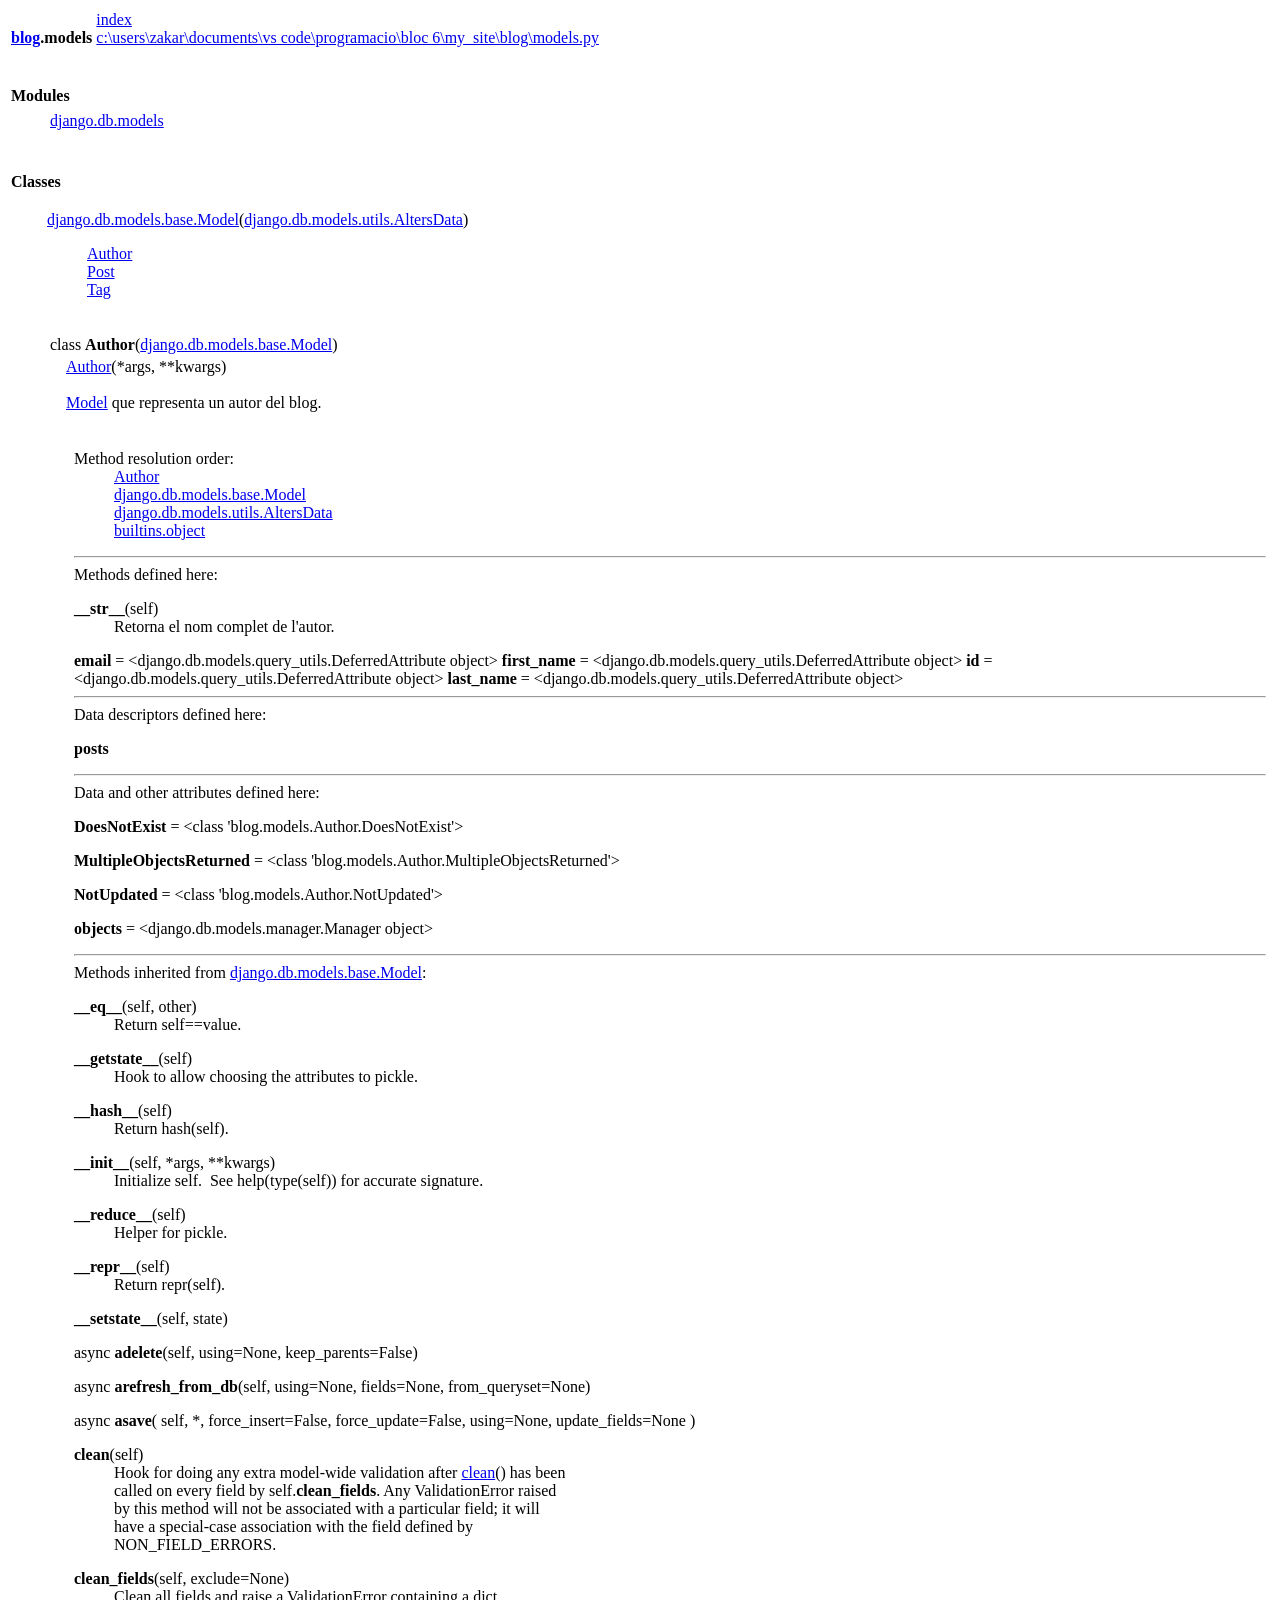
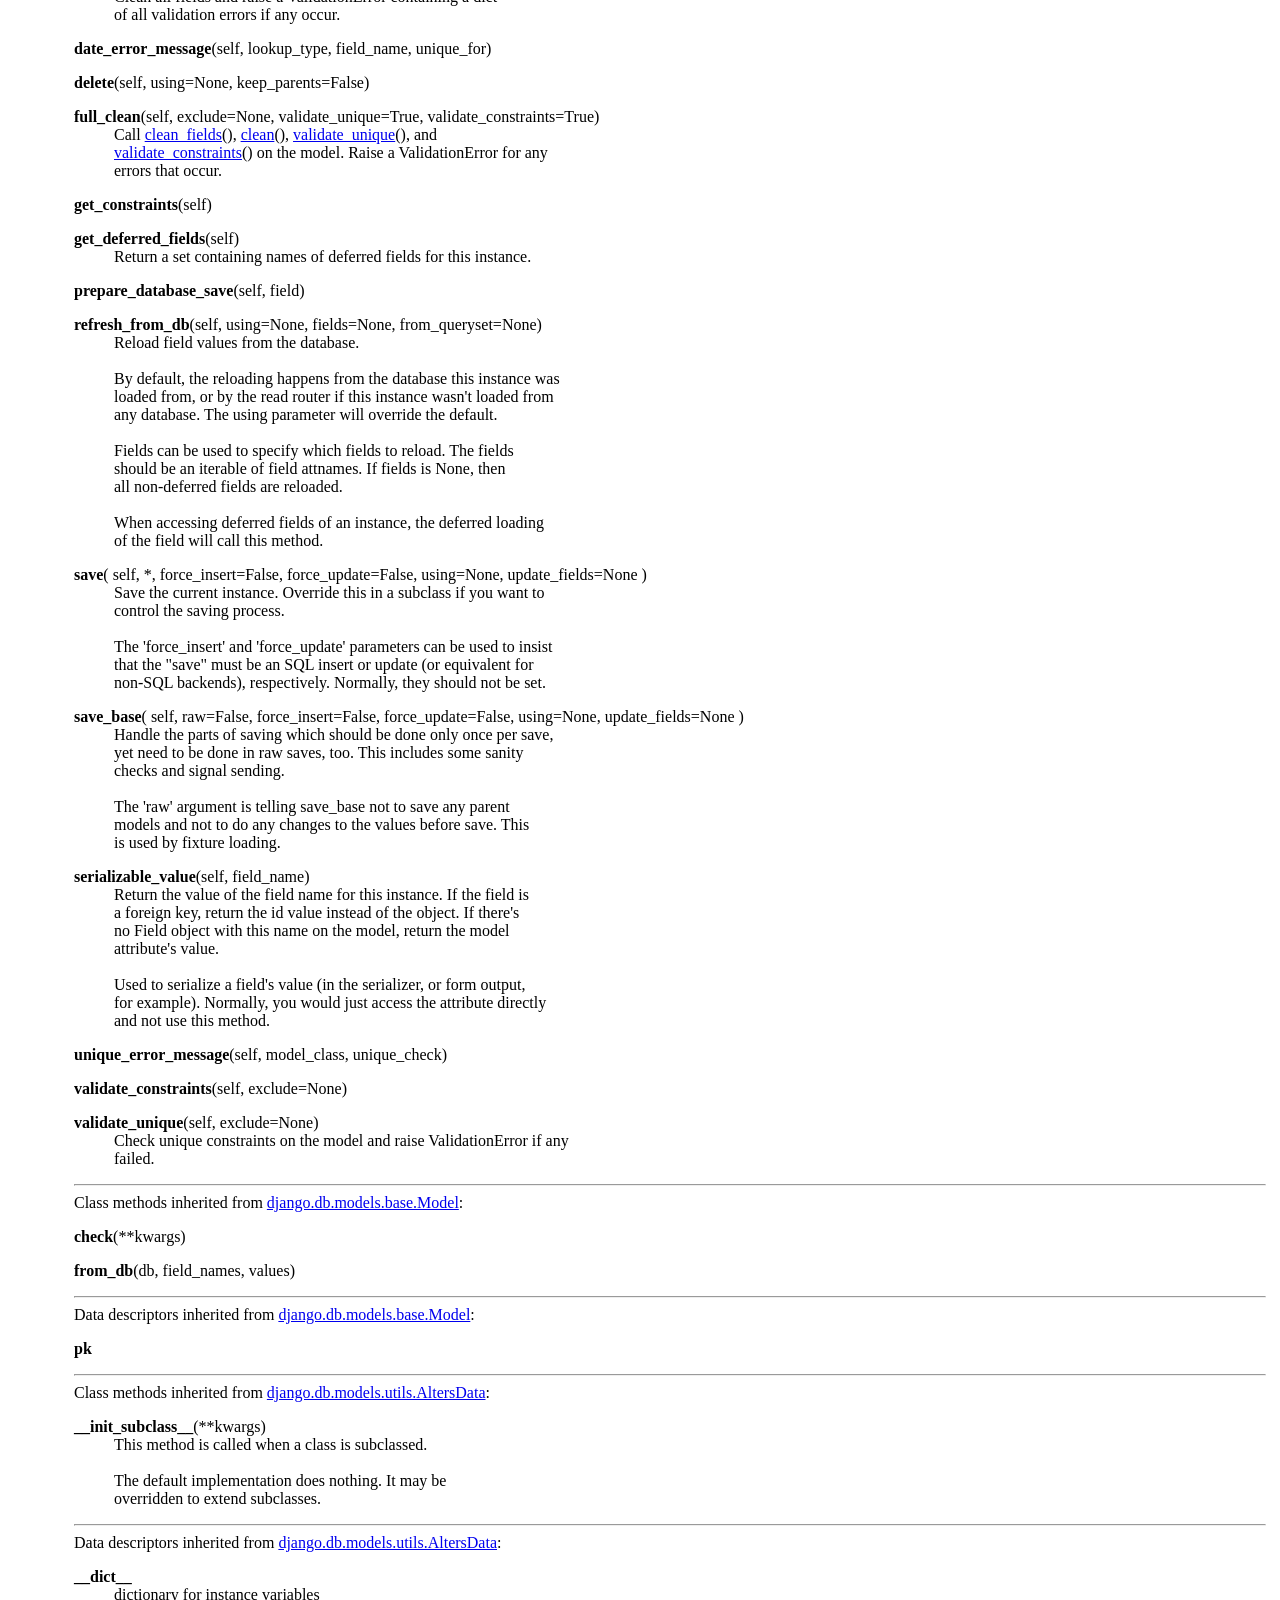
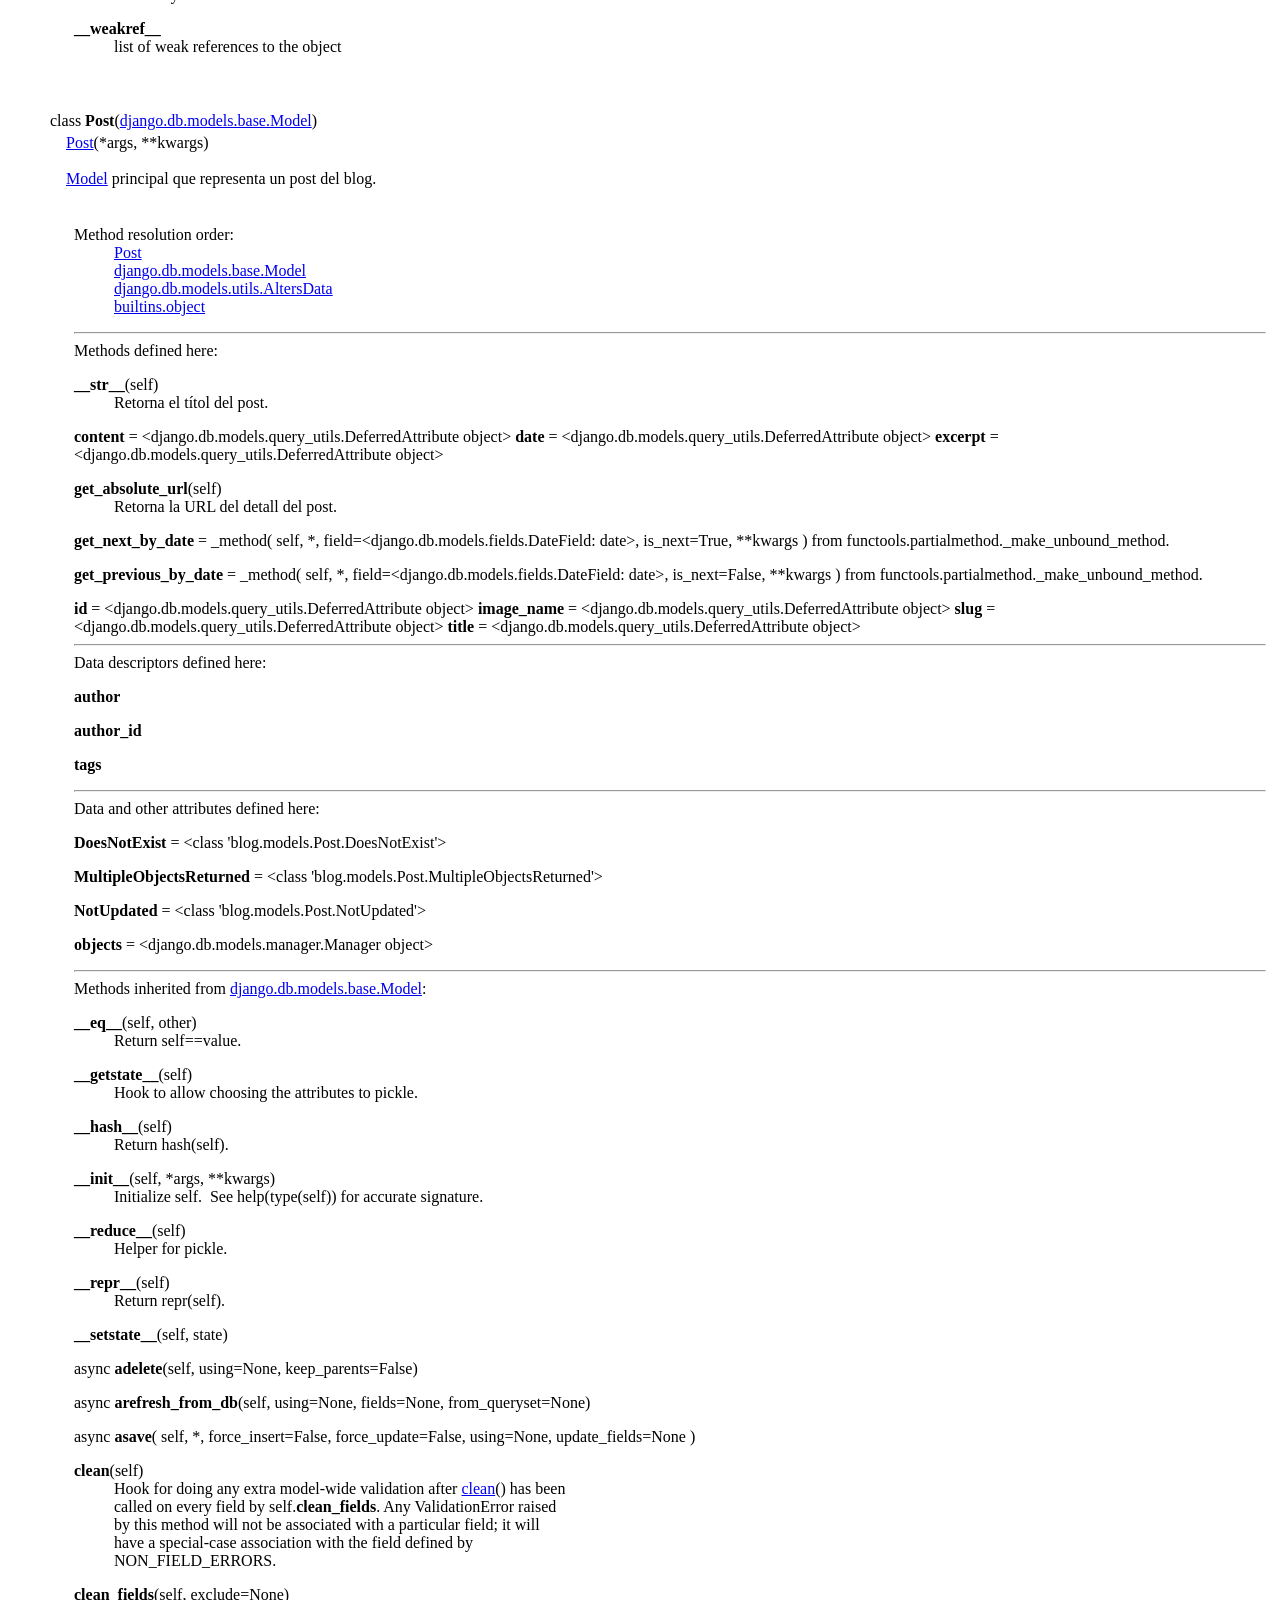
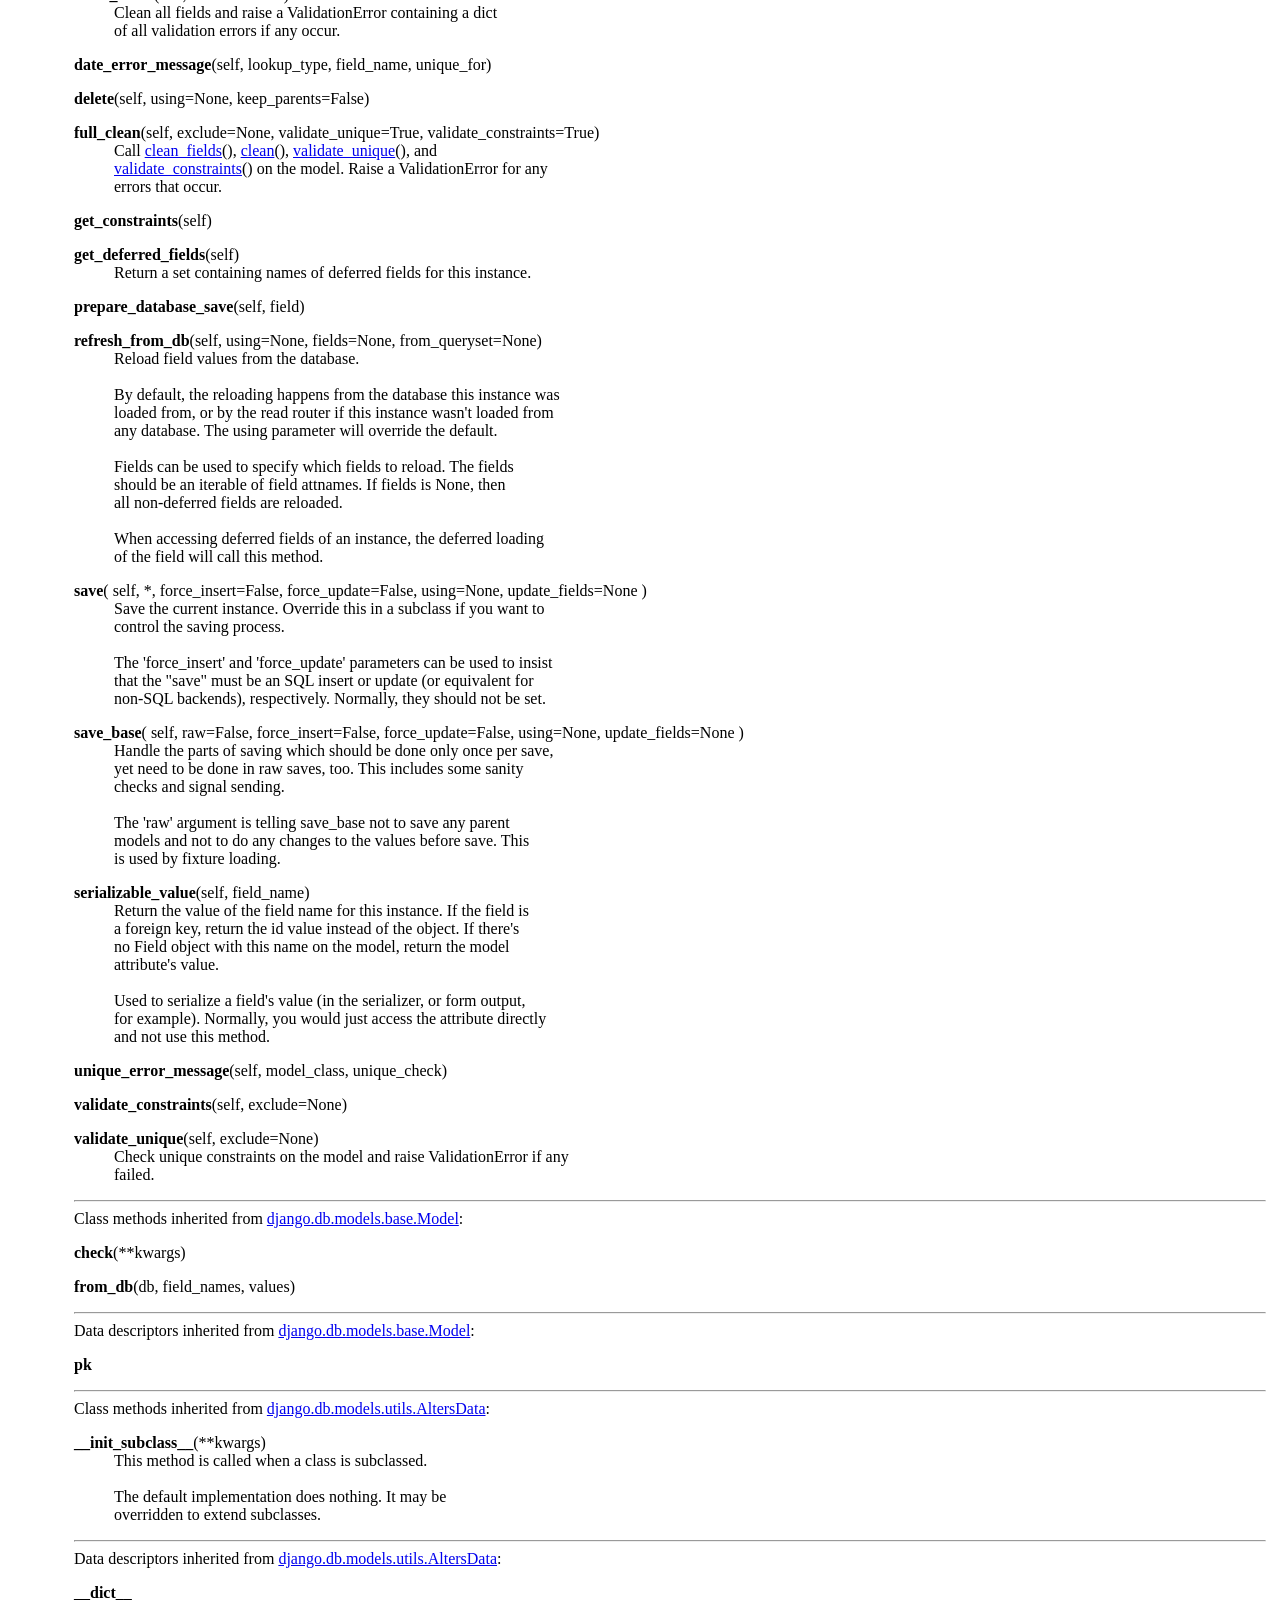
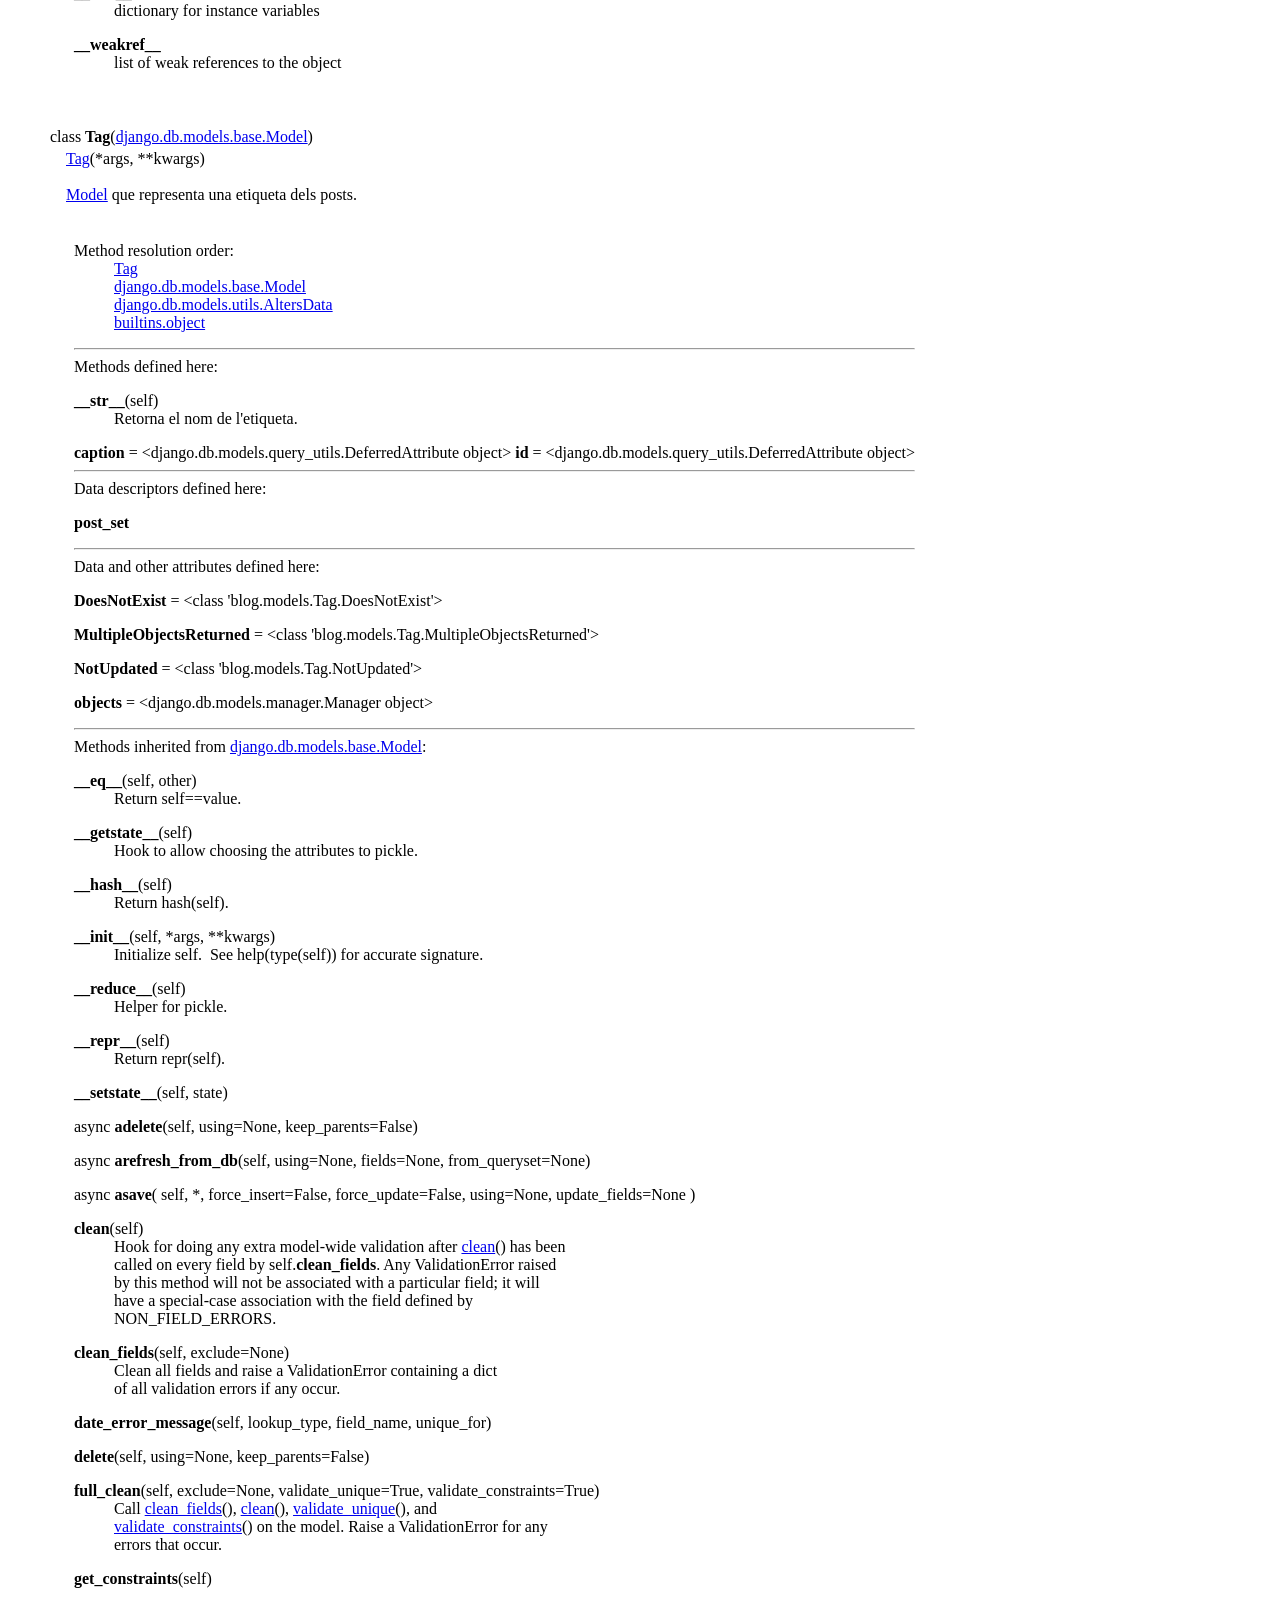
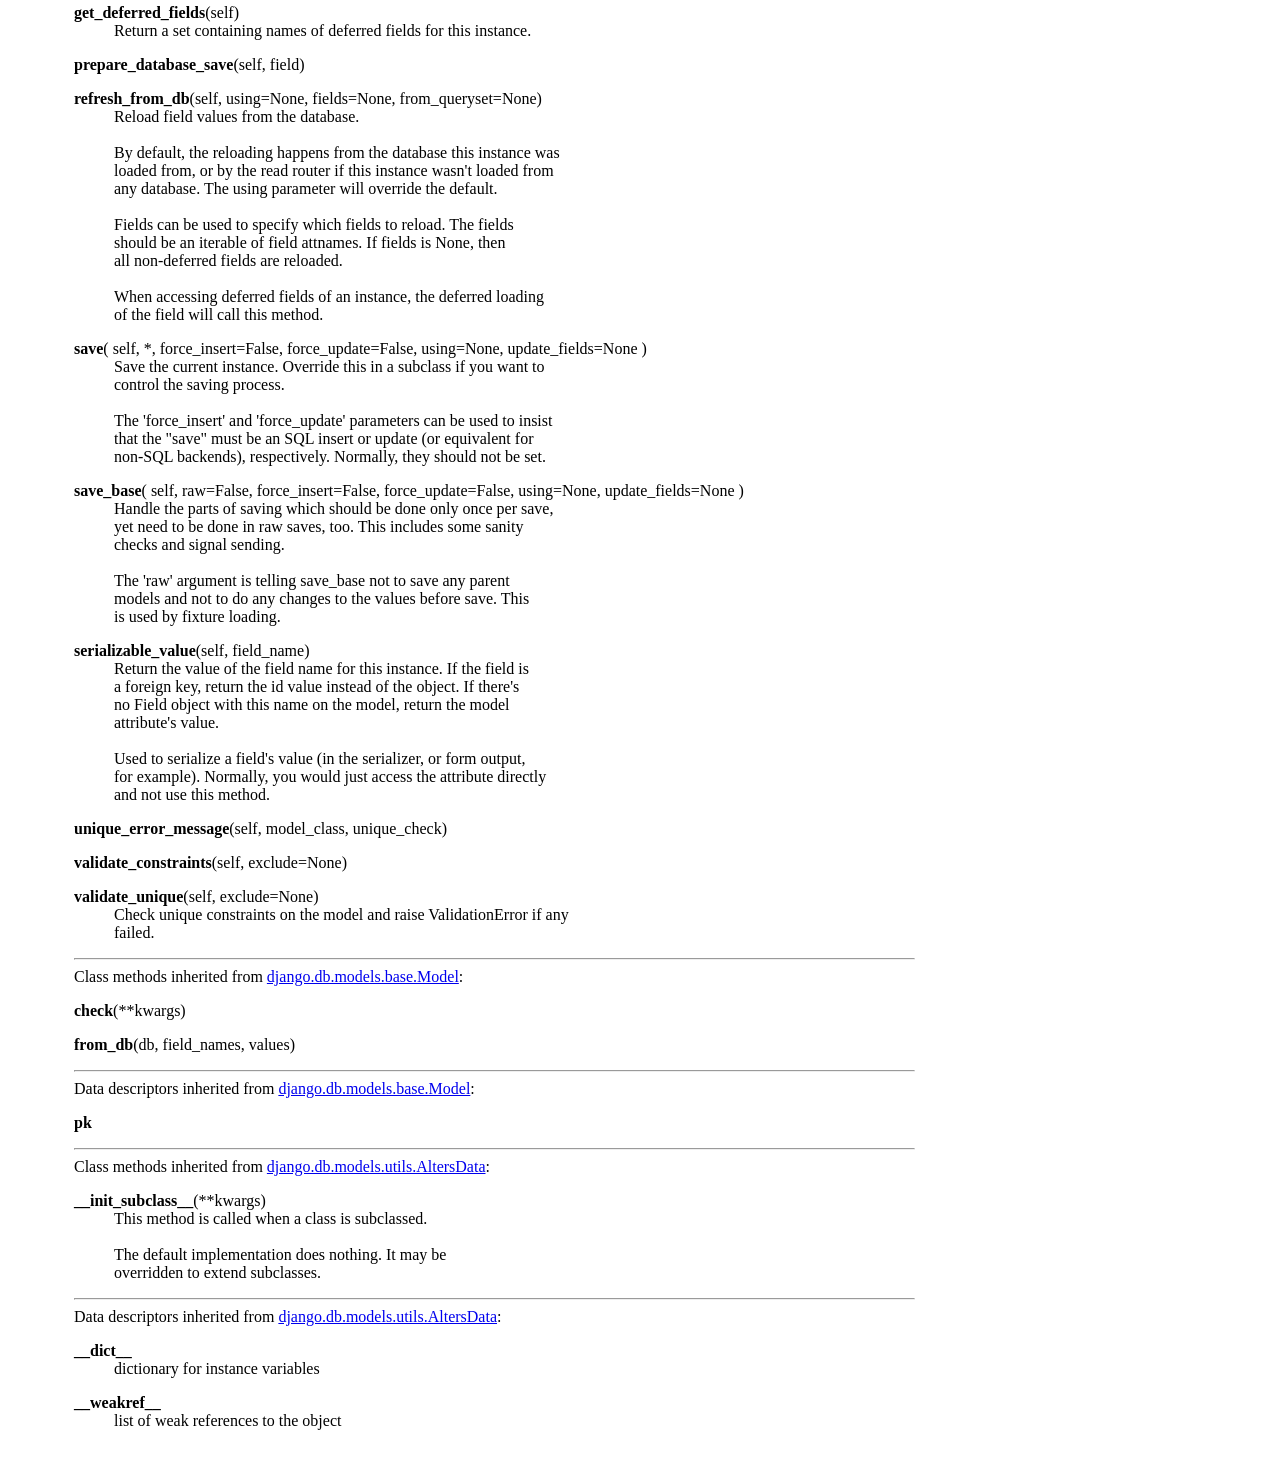
==== blog.models.html @ 61008045 "estoy rayao" ====
<!DOCTYPE html>
<html lang="en">
<head>
<meta charset="utf-8">
<title>Python: module blog.models</title>
</head><body>

<table class="heading">
<tr class="heading-text decor">
<td class="title">&nbsp;<br><strong class="title"><a href="blog.html" class="white">blog</a>.models</strong></td>
<td class="extra"><a href=".">index</a><br><a href="file:c%3A%5Cusers%5Czakar%5Cdocuments%5Cvs%20code%5Cprogramacio%5Cbloc%206%5Cmy_site%5Cblog%5Cmodels.py">c:\users\zakar\documents\vs code\programacio\bloc 6\my_site\blog\models.py</a></td></tr></table>
    <p></p>
<p>
<table class="section">
<tr class="decor pkg-content-decor heading-text">
<td class="section-title" colspan=3>&nbsp;<br><strong class="bigsection">Modules</strong></td></tr>
    
<tr><td class="decor pkg-content-decor"><span class="code">&nbsp;&nbsp;&nbsp;&nbsp;&nbsp;&nbsp;</span></td><td>&nbsp;</td>
<td class="singlecolumn"><table><tr><td class="multicolumn"><a href="django.db.models.html">django.db.models</a><br>
</td><td class="multicolumn"></td><td class="multicolumn"></td><td class="multicolumn"></td></tr></table></td></tr></table><p>
<table class="section">
<tr class="decor index-decor heading-text">
<td class="section-title" colspan=3>&nbsp;<br><strong class="bigsection">Classes</strong></td></tr>
    
<tr><td class="decor index-decor"><span class="code">&nbsp;&nbsp;&nbsp;&nbsp;&nbsp;&nbsp;</span></td><td>&nbsp;</td>
<td class="singlecolumn"><dl>
<dt class="heading-text"><a href="django.db.models.base.html#Model">django.db.models.base.Model</a>(<a href="django.db.models.utils.html#AltersData">django.db.models.utils.AltersData</a>)
</dt><dd>
<dl>
<dt class="heading-text"><a href="blog.models.html#Author">Author</a>
</dt><dt class="heading-text"><a href="blog.models.html#Post">Post</a>
</dt><dt class="heading-text"><a href="blog.models.html#Tag">Tag</a>
</dt></dl>
</dd>
</dl>
 <p>
<table class="section">
<tr class="decor title-decor heading-text">
<td class="section-title" colspan=3>&nbsp;<br><a name="Author">class <strong>Author</strong></a>(<a href="django.db.models.base.html#Model">django.db.models.base.Model</a>)</td></tr>
    
<tr><td class="decor title-decor" rowspan=2><span class="code">&nbsp;&nbsp;&nbsp;</span></td>
<td class="decor title-decor" colspan=2><span class="code"><a href="#Author">Author</a>(*args,&nbsp;**kwargs)<br>
&nbsp;<br>
<a href="django.db.models.base.html#Model">Model</a>&nbsp;que&nbsp;representa&nbsp;un&nbsp;autor&nbsp;del&nbsp;blog.<br>&nbsp;</span></td></tr>
<tr><td>&nbsp;</td>
<td class="singlecolumn"><dl><dt>Method resolution order:</dt>
<dd><a href="blog.models.html#Author">Author</a></dd>
<dd><a href="django.db.models.base.html#Model">django.db.models.base.Model</a></dd>
<dd><a href="django.db.models.utils.html#AltersData">django.db.models.utils.AltersData</a></dd>
<dd><a href="builtins.html#object">builtins.object</a></dd>
</dl>
<hr>
Methods defined here:<br>
<dl><dt><a name="Author-__str__"><strong>__str__</strong></a>(self)</dt><dd><span class="code">Retorna&nbsp;el&nbsp;nom&nbsp;complet&nbsp;de&nbsp;l'autor.</span></dd></dl>

<strong>email</strong> = &lt;django.db.models.query_utils.DeferredAttribute object&gt;
<strong>first_name</strong> = &lt;django.db.models.query_utils.DeferredAttribute object&gt;
<strong>id</strong> = &lt;django.db.models.query_utils.DeferredAttribute object&gt;
<strong>last_name</strong> = &lt;django.db.models.query_utils.DeferredAttribute object&gt;
<hr>
Data descriptors defined here:<br>
<dl><dt><strong>posts</strong></dt>
</dl>
<hr>
Data and other attributes defined here:<br>
<dl><dt><strong>DoesNotExist</strong> = &lt;class 'blog.models.Author.DoesNotExist'&gt;</dl>

<dl><dt><strong>MultipleObjectsReturned</strong> = &lt;class 'blog.models.Author.MultipleObjectsReturned'&gt;</dl>

<dl><dt><strong>NotUpdated</strong> = &lt;class 'blog.models.Author.NotUpdated'&gt;</dl>

<dl><dt><strong>objects</strong> = &lt;django.db.models.manager.Manager object&gt;</dl>

<hr>
Methods inherited from <a href="django.db.models.base.html#Model">django.db.models.base.Model</a>:<br>
<dl><dt><a name="Author-__eq__"><strong>__eq__</strong></a>(self, other)</dt><dd><span class="code">Return&nbsp;self==value.</span></dd></dl>

<dl><dt><a name="Author-__getstate__"><strong>__getstate__</strong></a>(self)</dt><dd><span class="code">Hook&nbsp;to&nbsp;allow&nbsp;choosing&nbsp;the&nbsp;attributes&nbsp;to&nbsp;pickle.</span></dd></dl>

<dl><dt><a name="Author-__hash__"><strong>__hash__</strong></a>(self)</dt><dd><span class="code">Return&nbsp;hash(self).</span></dd></dl>

<dl><dt><a name="Author-__init__"><strong>__init__</strong></a>(self, *args, **kwargs)</dt><dd><span class="code">Initialize&nbsp;self.&nbsp;&nbsp;See&nbsp;help(type(self))&nbsp;for&nbsp;accurate&nbsp;signature.</span></dd></dl>

<dl><dt><a name="Author-__reduce__"><strong>__reduce__</strong></a>(self)</dt><dd><span class="code">Helper&nbsp;for&nbsp;pickle.</span></dd></dl>

<dl><dt><a name="Author-__repr__"><strong>__repr__</strong></a>(self)</dt><dd><span class="code">Return&nbsp;repr(self).</span></dd></dl>

<dl><dt><a name="Author-__setstate__"><strong>__setstate__</strong></a>(self, state)</dt></dl>

<dl><dt>async <a name="Author-adelete"><strong>adelete</strong></a>(self, using=None, keep_parents=False)</dt></dl>

<dl><dt>async <a name="Author-arefresh_from_db"><strong>arefresh_from_db</strong></a>(self, using=None, fields=None, from_queryset=None)</dt></dl>

<dl><dt>async <a name="Author-asave"><strong>asave</strong></a>(
    self,
    *,
    force_insert=False,
    force_update=False,
    using=None,
    update_fields=None
)</dt></dl>

<dl><dt><a name="Author-clean"><strong>clean</strong></a>(self)</dt><dd><span class="code">Hook&nbsp;for&nbsp;doing&nbsp;any&nbsp;extra&nbsp;model-wide&nbsp;validation&nbsp;after&nbsp;<a href="#Author-clean">clean</a>()&nbsp;has&nbsp;been<br>
called&nbsp;on&nbsp;every&nbsp;field&nbsp;by&nbsp;self.<strong>clean_fields</strong>.&nbsp;Any&nbsp;ValidationError&nbsp;raised<br>
by&nbsp;this&nbsp;method&nbsp;will&nbsp;not&nbsp;be&nbsp;associated&nbsp;with&nbsp;a&nbsp;particular&nbsp;field;&nbsp;it&nbsp;will<br>
have&nbsp;a&nbsp;special-case&nbsp;association&nbsp;with&nbsp;the&nbsp;field&nbsp;defined&nbsp;by<br>
NON_FIELD_ERRORS.</span></dd></dl>

<dl><dt><a name="Author-clean_fields"><strong>clean_fields</strong></a>(self, exclude=None)</dt><dd><span class="code">Clean&nbsp;all&nbsp;fields&nbsp;and&nbsp;raise&nbsp;a&nbsp;ValidationError&nbsp;containing&nbsp;a&nbsp;dict<br>
of&nbsp;all&nbsp;validation&nbsp;errors&nbsp;if&nbsp;any&nbsp;occur.</span></dd></dl>

<dl><dt><a name="Author-date_error_message"><strong>date_error_message</strong></a>(self, lookup_type, field_name, unique_for)</dt></dl>

<dl><dt><a name="Author-delete"><strong>delete</strong></a>(self, using=None, keep_parents=False)</dt></dl>

<dl><dt><a name="Author-full_clean"><strong>full_clean</strong></a>(self, exclude=None, validate_unique=True, validate_constraints=True)</dt><dd><span class="code">Call&nbsp;<a href="#Author-clean_fields">clean_fields</a>(),&nbsp;<a href="#Author-clean">clean</a>(),&nbsp;<a href="#Author-validate_unique">validate_unique</a>(),&nbsp;and<br>
<a href="#Author-validate_constraints">validate_constraints</a>()&nbsp;on&nbsp;the&nbsp;model.&nbsp;Raise&nbsp;a&nbsp;ValidationError&nbsp;for&nbsp;any<br>
errors&nbsp;that&nbsp;occur.</span></dd></dl>

<dl><dt><a name="Author-get_constraints"><strong>get_constraints</strong></a>(self)</dt></dl>

<dl><dt><a name="Author-get_deferred_fields"><strong>get_deferred_fields</strong></a>(self)</dt><dd><span class="code">Return&nbsp;a&nbsp;set&nbsp;containing&nbsp;names&nbsp;of&nbsp;deferred&nbsp;fields&nbsp;for&nbsp;this&nbsp;instance.</span></dd></dl>

<dl><dt><a name="Author-prepare_database_save"><strong>prepare_database_save</strong></a>(self, field)</dt></dl>

<dl><dt><a name="Author-refresh_from_db"><strong>refresh_from_db</strong></a>(self, using=None, fields=None, from_queryset=None)</dt><dd><span class="code">Reload&nbsp;field&nbsp;values&nbsp;from&nbsp;the&nbsp;database.<br>
&nbsp;<br>
By&nbsp;default,&nbsp;the&nbsp;reloading&nbsp;happens&nbsp;from&nbsp;the&nbsp;database&nbsp;this&nbsp;instance&nbsp;was<br>
loaded&nbsp;from,&nbsp;or&nbsp;by&nbsp;the&nbsp;read&nbsp;router&nbsp;if&nbsp;this&nbsp;instance&nbsp;wasn't&nbsp;loaded&nbsp;from<br>
any&nbsp;database.&nbsp;The&nbsp;using&nbsp;parameter&nbsp;will&nbsp;override&nbsp;the&nbsp;default.<br>
&nbsp;<br>
Fields&nbsp;can&nbsp;be&nbsp;used&nbsp;to&nbsp;specify&nbsp;which&nbsp;fields&nbsp;to&nbsp;reload.&nbsp;The&nbsp;fields<br>
should&nbsp;be&nbsp;an&nbsp;iterable&nbsp;of&nbsp;field&nbsp;attnames.&nbsp;If&nbsp;fields&nbsp;is&nbsp;None,&nbsp;then<br>
all&nbsp;non-deferred&nbsp;fields&nbsp;are&nbsp;reloaded.<br>
&nbsp;<br>
When&nbsp;accessing&nbsp;deferred&nbsp;fields&nbsp;of&nbsp;an&nbsp;instance,&nbsp;the&nbsp;deferred&nbsp;loading<br>
of&nbsp;the&nbsp;field&nbsp;will&nbsp;call&nbsp;this&nbsp;method.</span></dd></dl>

<dl><dt><a name="Author-save"><strong>save</strong></a>(
    self,
    *,
    force_insert=False,
    force_update=False,
    using=None,
    update_fields=None
)</dt><dd><span class="code">Save&nbsp;the&nbsp;current&nbsp;instance.&nbsp;Override&nbsp;this&nbsp;in&nbsp;a&nbsp;subclass&nbsp;if&nbsp;you&nbsp;want&nbsp;to<br>
control&nbsp;the&nbsp;saving&nbsp;process.<br>
&nbsp;<br>
The&nbsp;'force_insert'&nbsp;and&nbsp;'force_update'&nbsp;parameters&nbsp;can&nbsp;be&nbsp;used&nbsp;to&nbsp;insist<br>
that&nbsp;the&nbsp;"save"&nbsp;must&nbsp;be&nbsp;an&nbsp;SQL&nbsp;insert&nbsp;or&nbsp;update&nbsp;(or&nbsp;equivalent&nbsp;for<br>
non-SQL&nbsp;backends),&nbsp;respectively.&nbsp;Normally,&nbsp;they&nbsp;should&nbsp;not&nbsp;be&nbsp;set.</span></dd></dl>

<dl><dt><a name="Author-save_base"><strong>save_base</strong></a>(
    self,
    raw=False,
    force_insert=False,
    force_update=False,
    using=None,
    update_fields=None
)</dt><dd><span class="code">Handle&nbsp;the&nbsp;parts&nbsp;of&nbsp;saving&nbsp;which&nbsp;should&nbsp;be&nbsp;done&nbsp;only&nbsp;once&nbsp;per&nbsp;save,<br>
yet&nbsp;need&nbsp;to&nbsp;be&nbsp;done&nbsp;in&nbsp;raw&nbsp;saves,&nbsp;too.&nbsp;This&nbsp;includes&nbsp;some&nbsp;sanity<br>
checks&nbsp;and&nbsp;signal&nbsp;sending.<br>
&nbsp;<br>
The&nbsp;'raw'&nbsp;argument&nbsp;is&nbsp;telling&nbsp;save_base&nbsp;not&nbsp;to&nbsp;save&nbsp;any&nbsp;parent<br>
models&nbsp;and&nbsp;not&nbsp;to&nbsp;do&nbsp;any&nbsp;changes&nbsp;to&nbsp;the&nbsp;values&nbsp;before&nbsp;save.&nbsp;This<br>
is&nbsp;used&nbsp;by&nbsp;fixture&nbsp;loading.</span></dd></dl>

<dl><dt><a name="Author-serializable_value"><strong>serializable_value</strong></a>(self, field_name)</dt><dd><span class="code">Return&nbsp;the&nbsp;value&nbsp;of&nbsp;the&nbsp;field&nbsp;name&nbsp;for&nbsp;this&nbsp;instance.&nbsp;If&nbsp;the&nbsp;field&nbsp;is<br>
a&nbsp;foreign&nbsp;key,&nbsp;return&nbsp;the&nbsp;id&nbsp;value&nbsp;instead&nbsp;of&nbsp;the&nbsp;object.&nbsp;If&nbsp;there's<br>
no&nbsp;Field&nbsp;object&nbsp;with&nbsp;this&nbsp;name&nbsp;on&nbsp;the&nbsp;model,&nbsp;return&nbsp;the&nbsp;model<br>
attribute's&nbsp;value.<br>
&nbsp;<br>
Used&nbsp;to&nbsp;serialize&nbsp;a&nbsp;field's&nbsp;value&nbsp;(in&nbsp;the&nbsp;serializer,&nbsp;or&nbsp;form&nbsp;output,<br>
for&nbsp;example).&nbsp;Normally,&nbsp;you&nbsp;would&nbsp;just&nbsp;access&nbsp;the&nbsp;attribute&nbsp;directly<br>
and&nbsp;not&nbsp;use&nbsp;this&nbsp;method.</span></dd></dl>

<dl><dt><a name="Author-unique_error_message"><strong>unique_error_message</strong></a>(self, model_class, unique_check)</dt></dl>

<dl><dt><a name="Author-validate_constraints"><strong>validate_constraints</strong></a>(self, exclude=None)</dt></dl>

<dl><dt><a name="Author-validate_unique"><strong>validate_unique</strong></a>(self, exclude=None)</dt><dd><span class="code">Check&nbsp;unique&nbsp;constraints&nbsp;on&nbsp;the&nbsp;model&nbsp;and&nbsp;raise&nbsp;ValidationError&nbsp;if&nbsp;any<br>
failed.</span></dd></dl>

<hr>
Class methods inherited from <a href="django.db.models.base.html#Model">django.db.models.base.Model</a>:<br>
<dl><dt><a name="Author-check"><strong>check</strong></a>(**kwargs)</dt></dl>

<dl><dt><a name="Author-from_db"><strong>from_db</strong></a>(db, field_names, values)</dt></dl>

<hr>
Data descriptors inherited from <a href="django.db.models.base.html#Model">django.db.models.base.Model</a>:<br>
<dl><dt><strong>pk</strong></dt>
</dl>
<hr>
Class methods inherited from <a href="django.db.models.utils.html#AltersData">django.db.models.utils.AltersData</a>:<br>
<dl><dt><a name="Author-__init_subclass__"><strong>__init_subclass__</strong></a>(**kwargs)</dt><dd><span class="code">This&nbsp;method&nbsp;is&nbsp;called&nbsp;when&nbsp;a&nbsp;class&nbsp;is&nbsp;subclassed.<br>
&nbsp;<br>
The&nbsp;default&nbsp;implementation&nbsp;does&nbsp;nothing.&nbsp;It&nbsp;may&nbsp;be<br>
overridden&nbsp;to&nbsp;extend&nbsp;subclasses.</span></dd></dl>

<hr>
Data descriptors inherited from <a href="django.db.models.utils.html#AltersData">django.db.models.utils.AltersData</a>:<br>
<dl><dt><strong>__dict__</strong></dt>
<dd><span class="code">dictionary&nbsp;for&nbsp;instance&nbsp;variables</span></dd>
</dl>
<dl><dt><strong>__weakref__</strong></dt>
<dd><span class="code">list&nbsp;of&nbsp;weak&nbsp;references&nbsp;to&nbsp;the&nbsp;object</span></dd>
</dl>
</td></tr></table> <p>
<table class="section">
<tr class="decor title-decor heading-text">
<td class="section-title" colspan=3>&nbsp;<br><a name="Post">class <strong>Post</strong></a>(<a href="django.db.models.base.html#Model">django.db.models.base.Model</a>)</td></tr>
    
<tr><td class="decor title-decor" rowspan=2><span class="code">&nbsp;&nbsp;&nbsp;</span></td>
<td class="decor title-decor" colspan=2><span class="code"><a href="#Post">Post</a>(*args,&nbsp;**kwargs)<br>
&nbsp;<br>
<a href="django.db.models.base.html#Model">Model</a>&nbsp;principal&nbsp;que&nbsp;representa&nbsp;un&nbsp;post&nbsp;del&nbsp;blog.<br>&nbsp;</span></td></tr>
<tr><td>&nbsp;</td>
<td class="singlecolumn"><dl><dt>Method resolution order:</dt>
<dd><a href="blog.models.html#Post">Post</a></dd>
<dd><a href="django.db.models.base.html#Model">django.db.models.base.Model</a></dd>
<dd><a href="django.db.models.utils.html#AltersData">django.db.models.utils.AltersData</a></dd>
<dd><a href="builtins.html#object">builtins.object</a></dd>
</dl>
<hr>
Methods defined here:<br>
<dl><dt><a name="Post-__str__"><strong>__str__</strong></a>(self)</dt><dd><span class="code">Retorna&nbsp;el&nbsp;títol&nbsp;del&nbsp;post.</span></dd></dl>

<strong>content</strong> = &lt;django.db.models.query_utils.DeferredAttribute object&gt;
<strong>date</strong> = &lt;django.db.models.query_utils.DeferredAttribute object&gt;
<strong>excerpt</strong> = &lt;django.db.models.query_utils.DeferredAttribute object&gt;
<dl><dt><a name="Post-get_absolute_url"><strong>get_absolute_url</strong></a>(self)</dt><dd><span class="code">Retorna&nbsp;la&nbsp;URL&nbsp;del&nbsp;detall&nbsp;del&nbsp;post.</span></dd></dl>

<dl><dt><a name="Post-get_next_by_date"><strong>get_next_by_date</strong></a> = _method(
    self,
    *,
    field=&lt;django.db.models.fields.DateField: date&gt;,
    is_next=True,
    **kwargs
)<span class="grey"><span class="heading-text"> from functools.partialmethod._make_unbound_method.<locals></span></span></dt></dl>

<dl><dt><a name="Post-get_previous_by_date"><strong>get_previous_by_date</strong></a> = _method(
    self,
    *,
    field=&lt;django.db.models.fields.DateField: date&gt;,
    is_next=False,
    **kwargs
)<span class="grey"><span class="heading-text"> from functools.partialmethod._make_unbound_method.<locals></span></span></dt></dl>

<strong>id</strong> = &lt;django.db.models.query_utils.DeferredAttribute object&gt;
<strong>image_name</strong> = &lt;django.db.models.query_utils.DeferredAttribute object&gt;
<strong>slug</strong> = &lt;django.db.models.query_utils.DeferredAttribute object&gt;
<strong>title</strong> = &lt;django.db.models.query_utils.DeferredAttribute object&gt;
<hr>
Data descriptors defined here:<br>
<dl><dt><strong>author</strong></dt>
</dl>
<dl><dt><strong>author_id</strong></dt>
</dl>
<dl><dt><strong>tags</strong></dt>
</dl>
<hr>
Data and other attributes defined here:<br>
<dl><dt><strong>DoesNotExist</strong> = &lt;class 'blog.models.Post.DoesNotExist'&gt;</dl>

<dl><dt><strong>MultipleObjectsReturned</strong> = &lt;class 'blog.models.Post.MultipleObjectsReturned'&gt;</dl>

<dl><dt><strong>NotUpdated</strong> = &lt;class 'blog.models.Post.NotUpdated'&gt;</dl>

<dl><dt><strong>objects</strong> = &lt;django.db.models.manager.Manager object&gt;</dl>

<hr>
Methods inherited from <a href="django.db.models.base.html#Model">django.db.models.base.Model</a>:<br>
<dl><dt><a name="Post-__eq__"><strong>__eq__</strong></a>(self, other)</dt><dd><span class="code">Return&nbsp;self==value.</span></dd></dl>

<dl><dt><a name="Post-__getstate__"><strong>__getstate__</strong></a>(self)</dt><dd><span class="code">Hook&nbsp;to&nbsp;allow&nbsp;choosing&nbsp;the&nbsp;attributes&nbsp;to&nbsp;pickle.</span></dd></dl>

<dl><dt><a name="Post-__hash__"><strong>__hash__</strong></a>(self)</dt><dd><span class="code">Return&nbsp;hash(self).</span></dd></dl>

<dl><dt><a name="Post-__init__"><strong>__init__</strong></a>(self, *args, **kwargs)</dt><dd><span class="code">Initialize&nbsp;self.&nbsp;&nbsp;See&nbsp;help(type(self))&nbsp;for&nbsp;accurate&nbsp;signature.</span></dd></dl>

<dl><dt><a name="Post-__reduce__"><strong>__reduce__</strong></a>(self)</dt><dd><span class="code">Helper&nbsp;for&nbsp;pickle.</span></dd></dl>

<dl><dt><a name="Post-__repr__"><strong>__repr__</strong></a>(self)</dt><dd><span class="code">Return&nbsp;repr(self).</span></dd></dl>

<dl><dt><a name="Post-__setstate__"><strong>__setstate__</strong></a>(self, state)</dt></dl>

<dl><dt>async <a name="Post-adelete"><strong>adelete</strong></a>(self, using=None, keep_parents=False)</dt></dl>

<dl><dt>async <a name="Post-arefresh_from_db"><strong>arefresh_from_db</strong></a>(self, using=None, fields=None, from_queryset=None)</dt></dl>

<dl><dt>async <a name="Post-asave"><strong>asave</strong></a>(
    self,
    *,
    force_insert=False,
    force_update=False,
    using=None,
    update_fields=None
)</dt></dl>

<dl><dt><a name="Post-clean"><strong>clean</strong></a>(self)</dt><dd><span class="code">Hook&nbsp;for&nbsp;doing&nbsp;any&nbsp;extra&nbsp;model-wide&nbsp;validation&nbsp;after&nbsp;<a href="#Post-clean">clean</a>()&nbsp;has&nbsp;been<br>
called&nbsp;on&nbsp;every&nbsp;field&nbsp;by&nbsp;self.<strong>clean_fields</strong>.&nbsp;Any&nbsp;ValidationError&nbsp;raised<br>
by&nbsp;this&nbsp;method&nbsp;will&nbsp;not&nbsp;be&nbsp;associated&nbsp;with&nbsp;a&nbsp;particular&nbsp;field;&nbsp;it&nbsp;will<br>
have&nbsp;a&nbsp;special-case&nbsp;association&nbsp;with&nbsp;the&nbsp;field&nbsp;defined&nbsp;by<br>
NON_FIELD_ERRORS.</span></dd></dl>

<dl><dt><a name="Post-clean_fields"><strong>clean_fields</strong></a>(self, exclude=None)</dt><dd><span class="code">Clean&nbsp;all&nbsp;fields&nbsp;and&nbsp;raise&nbsp;a&nbsp;ValidationError&nbsp;containing&nbsp;a&nbsp;dict<br>
of&nbsp;all&nbsp;validation&nbsp;errors&nbsp;if&nbsp;any&nbsp;occur.</span></dd></dl>

<dl><dt><a name="Post-date_error_message"><strong>date_error_message</strong></a>(self, lookup_type, field_name, unique_for)</dt></dl>

<dl><dt><a name="Post-delete"><strong>delete</strong></a>(self, using=None, keep_parents=False)</dt></dl>

<dl><dt><a name="Post-full_clean"><strong>full_clean</strong></a>(self, exclude=None, validate_unique=True, validate_constraints=True)</dt><dd><span class="code">Call&nbsp;<a href="#Post-clean_fields">clean_fields</a>(),&nbsp;<a href="#Post-clean">clean</a>(),&nbsp;<a href="#Post-validate_unique">validate_unique</a>(),&nbsp;and<br>
<a href="#Post-validate_constraints">validate_constraints</a>()&nbsp;on&nbsp;the&nbsp;model.&nbsp;Raise&nbsp;a&nbsp;ValidationError&nbsp;for&nbsp;any<br>
errors&nbsp;that&nbsp;occur.</span></dd></dl>

<dl><dt><a name="Post-get_constraints"><strong>get_constraints</strong></a>(self)</dt></dl>

<dl><dt><a name="Post-get_deferred_fields"><strong>get_deferred_fields</strong></a>(self)</dt><dd><span class="code">Return&nbsp;a&nbsp;set&nbsp;containing&nbsp;names&nbsp;of&nbsp;deferred&nbsp;fields&nbsp;for&nbsp;this&nbsp;instance.</span></dd></dl>

<dl><dt><a name="Post-prepare_database_save"><strong>prepare_database_save</strong></a>(self, field)</dt></dl>

<dl><dt><a name="Post-refresh_from_db"><strong>refresh_from_db</strong></a>(self, using=None, fields=None, from_queryset=None)</dt><dd><span class="code">Reload&nbsp;field&nbsp;values&nbsp;from&nbsp;the&nbsp;database.<br>
&nbsp;<br>
By&nbsp;default,&nbsp;the&nbsp;reloading&nbsp;happens&nbsp;from&nbsp;the&nbsp;database&nbsp;this&nbsp;instance&nbsp;was<br>
loaded&nbsp;from,&nbsp;or&nbsp;by&nbsp;the&nbsp;read&nbsp;router&nbsp;if&nbsp;this&nbsp;instance&nbsp;wasn't&nbsp;loaded&nbsp;from<br>
any&nbsp;database.&nbsp;The&nbsp;using&nbsp;parameter&nbsp;will&nbsp;override&nbsp;the&nbsp;default.<br>
&nbsp;<br>
Fields&nbsp;can&nbsp;be&nbsp;used&nbsp;to&nbsp;specify&nbsp;which&nbsp;fields&nbsp;to&nbsp;reload.&nbsp;The&nbsp;fields<br>
should&nbsp;be&nbsp;an&nbsp;iterable&nbsp;of&nbsp;field&nbsp;attnames.&nbsp;If&nbsp;fields&nbsp;is&nbsp;None,&nbsp;then<br>
all&nbsp;non-deferred&nbsp;fields&nbsp;are&nbsp;reloaded.<br>
&nbsp;<br>
When&nbsp;accessing&nbsp;deferred&nbsp;fields&nbsp;of&nbsp;an&nbsp;instance,&nbsp;the&nbsp;deferred&nbsp;loading<br>
of&nbsp;the&nbsp;field&nbsp;will&nbsp;call&nbsp;this&nbsp;method.</span></dd></dl>

<dl><dt><a name="Post-save"><strong>save</strong></a>(
    self,
    *,
    force_insert=False,
    force_update=False,
    using=None,
    update_fields=None
)</dt><dd><span class="code">Save&nbsp;the&nbsp;current&nbsp;instance.&nbsp;Override&nbsp;this&nbsp;in&nbsp;a&nbsp;subclass&nbsp;if&nbsp;you&nbsp;want&nbsp;to<br>
control&nbsp;the&nbsp;saving&nbsp;process.<br>
&nbsp;<br>
The&nbsp;'force_insert'&nbsp;and&nbsp;'force_update'&nbsp;parameters&nbsp;can&nbsp;be&nbsp;used&nbsp;to&nbsp;insist<br>
that&nbsp;the&nbsp;"save"&nbsp;must&nbsp;be&nbsp;an&nbsp;SQL&nbsp;insert&nbsp;or&nbsp;update&nbsp;(or&nbsp;equivalent&nbsp;for<br>
non-SQL&nbsp;backends),&nbsp;respectively.&nbsp;Normally,&nbsp;they&nbsp;should&nbsp;not&nbsp;be&nbsp;set.</span></dd></dl>

<dl><dt><a name="Post-save_base"><strong>save_base</strong></a>(
    self,
    raw=False,
    force_insert=False,
    force_update=False,
    using=None,
    update_fields=None
)</dt><dd><span class="code">Handle&nbsp;the&nbsp;parts&nbsp;of&nbsp;saving&nbsp;which&nbsp;should&nbsp;be&nbsp;done&nbsp;only&nbsp;once&nbsp;per&nbsp;save,<br>
yet&nbsp;need&nbsp;to&nbsp;be&nbsp;done&nbsp;in&nbsp;raw&nbsp;saves,&nbsp;too.&nbsp;This&nbsp;includes&nbsp;some&nbsp;sanity<br>
checks&nbsp;and&nbsp;signal&nbsp;sending.<br>
&nbsp;<br>
The&nbsp;'raw'&nbsp;argument&nbsp;is&nbsp;telling&nbsp;save_base&nbsp;not&nbsp;to&nbsp;save&nbsp;any&nbsp;parent<br>
models&nbsp;and&nbsp;not&nbsp;to&nbsp;do&nbsp;any&nbsp;changes&nbsp;to&nbsp;the&nbsp;values&nbsp;before&nbsp;save.&nbsp;This<br>
is&nbsp;used&nbsp;by&nbsp;fixture&nbsp;loading.</span></dd></dl>

<dl><dt><a name="Post-serializable_value"><strong>serializable_value</strong></a>(self, field_name)</dt><dd><span class="code">Return&nbsp;the&nbsp;value&nbsp;of&nbsp;the&nbsp;field&nbsp;name&nbsp;for&nbsp;this&nbsp;instance.&nbsp;If&nbsp;the&nbsp;field&nbsp;is<br>
a&nbsp;foreign&nbsp;key,&nbsp;return&nbsp;the&nbsp;id&nbsp;value&nbsp;instead&nbsp;of&nbsp;the&nbsp;object.&nbsp;If&nbsp;there's<br>
no&nbsp;Field&nbsp;object&nbsp;with&nbsp;this&nbsp;name&nbsp;on&nbsp;the&nbsp;model,&nbsp;return&nbsp;the&nbsp;model<br>
attribute's&nbsp;value.<br>
&nbsp;<br>
Used&nbsp;to&nbsp;serialize&nbsp;a&nbsp;field's&nbsp;value&nbsp;(in&nbsp;the&nbsp;serializer,&nbsp;or&nbsp;form&nbsp;output,<br>
for&nbsp;example).&nbsp;Normally,&nbsp;you&nbsp;would&nbsp;just&nbsp;access&nbsp;the&nbsp;attribute&nbsp;directly<br>
and&nbsp;not&nbsp;use&nbsp;this&nbsp;method.</span></dd></dl>

<dl><dt><a name="Post-unique_error_message"><strong>unique_error_message</strong></a>(self, model_class, unique_check)</dt></dl>

<dl><dt><a name="Post-validate_constraints"><strong>validate_constraints</strong></a>(self, exclude=None)</dt></dl>

<dl><dt><a name="Post-validate_unique"><strong>validate_unique</strong></a>(self, exclude=None)</dt><dd><span class="code">Check&nbsp;unique&nbsp;constraints&nbsp;on&nbsp;the&nbsp;model&nbsp;and&nbsp;raise&nbsp;ValidationError&nbsp;if&nbsp;any<br>
failed.</span></dd></dl>

<hr>
Class methods inherited from <a href="django.db.models.base.html#Model">django.db.models.base.Model</a>:<br>
<dl><dt><a name="Post-check"><strong>check</strong></a>(**kwargs)</dt></dl>

<dl><dt><a name="Post-from_db"><strong>from_db</strong></a>(db, field_names, values)</dt></dl>

<hr>
Data descriptors inherited from <a href="django.db.models.base.html#Model">django.db.models.base.Model</a>:<br>
<dl><dt><strong>pk</strong></dt>
</dl>
<hr>
Class methods inherited from <a href="django.db.models.utils.html#AltersData">django.db.models.utils.AltersData</a>:<br>
<dl><dt><a name="Post-__init_subclass__"><strong>__init_subclass__</strong></a>(**kwargs)</dt><dd><span class="code">This&nbsp;method&nbsp;is&nbsp;called&nbsp;when&nbsp;a&nbsp;class&nbsp;is&nbsp;subclassed.<br>
&nbsp;<br>
The&nbsp;default&nbsp;implementation&nbsp;does&nbsp;nothing.&nbsp;It&nbsp;may&nbsp;be<br>
overridden&nbsp;to&nbsp;extend&nbsp;subclasses.</span></dd></dl>

<hr>
Data descriptors inherited from <a href="django.db.models.utils.html#AltersData">django.db.models.utils.AltersData</a>:<br>
<dl><dt><strong>__dict__</strong></dt>
<dd><span class="code">dictionary&nbsp;for&nbsp;instance&nbsp;variables</span></dd>
</dl>
<dl><dt><strong>__weakref__</strong></dt>
<dd><span class="code">list&nbsp;of&nbsp;weak&nbsp;references&nbsp;to&nbsp;the&nbsp;object</span></dd>
</dl>
</td></tr></table> <p>
<table class="section">
<tr class="decor title-decor heading-text">
<td class="section-title" colspan=3>&nbsp;<br><a name="Tag">class <strong>Tag</strong></a>(<a href="django.db.models.base.html#Model">django.db.models.base.Model</a>)</td></tr>
    
<tr><td class="decor title-decor" rowspan=2><span class="code">&nbsp;&nbsp;&nbsp;</span></td>
<td class="decor title-decor" colspan=2><span class="code"><a href="#Tag">Tag</a>(*args,&nbsp;**kwargs)<br>
&nbsp;<br>
<a href="django.db.models.base.html#Model">Model</a>&nbsp;que&nbsp;representa&nbsp;una&nbsp;etiqueta&nbsp;dels&nbsp;posts.<br>&nbsp;</span></td></tr>
<tr><td>&nbsp;</td>
<td class="singlecolumn"><dl><dt>Method resolution order:</dt>
<dd><a href="blog.models.html#Tag">Tag</a></dd>
<dd><a href="django.db.models.base.html#Model">django.db.models.base.Model</a></dd>
<dd><a href="django.db.models.utils.html#AltersData">django.db.models.utils.AltersData</a></dd>
<dd><a href="builtins.html#object">builtins.object</a></dd>
</dl>
<hr>
Methods defined here:<br>
<dl><dt><a name="Tag-__str__"><strong>__str__</strong></a>(self)</dt><dd><span class="code">Retorna&nbsp;el&nbsp;nom&nbsp;de&nbsp;l'etiqueta.</span></dd></dl>

<strong>caption</strong> = &lt;django.db.models.query_utils.DeferredAttribute object&gt;
<strong>id</strong> = &lt;django.db.models.query_utils.DeferredAttribute object&gt;
<hr>
Data descriptors defined here:<br>
<dl><dt><strong>post_set</strong></dt>
</dl>
<hr>
Data and other attributes defined here:<br>
<dl><dt><strong>DoesNotExist</strong> = &lt;class 'blog.models.Tag.DoesNotExist'&gt;</dl>

<dl><dt><strong>MultipleObjectsReturned</strong> = &lt;class 'blog.models.Tag.MultipleObjectsReturned'&gt;</dl>

<dl><dt><strong>NotUpdated</strong> = &lt;class 'blog.models.Tag.NotUpdated'&gt;</dl>

<dl><dt><strong>objects</strong> = &lt;django.db.models.manager.Manager object&gt;</dl>

<hr>
Methods inherited from <a href="django.db.models.base.html#Model">django.db.models.base.Model</a>:<br>
<dl><dt><a name="Tag-__eq__"><strong>__eq__</strong></a>(self, other)</dt><dd><span class="code">Return&nbsp;self==value.</span></dd></dl>

<dl><dt><a name="Tag-__getstate__"><strong>__getstate__</strong></a>(self)</dt><dd><span class="code">Hook&nbsp;to&nbsp;allow&nbsp;choosing&nbsp;the&nbsp;attributes&nbsp;to&nbsp;pickle.</span></dd></dl>

<dl><dt><a name="Tag-__hash__"><strong>__hash__</strong></a>(self)</dt><dd><span class="code">Return&nbsp;hash(self).</span></dd></dl>

<dl><dt><a name="Tag-__init__"><strong>__init__</strong></a>(self, *args, **kwargs)</dt><dd><span class="code">Initialize&nbsp;self.&nbsp;&nbsp;See&nbsp;help(type(self))&nbsp;for&nbsp;accurate&nbsp;signature.</span></dd></dl>

<dl><dt><a name="Tag-__reduce__"><strong>__reduce__</strong></a>(self)</dt><dd><span class="code">Helper&nbsp;for&nbsp;pickle.</span></dd></dl>

<dl><dt><a name="Tag-__repr__"><strong>__repr__</strong></a>(self)</dt><dd><span class="code">Return&nbsp;repr(self).</span></dd></dl>

<dl><dt><a name="Tag-__setstate__"><strong>__setstate__</strong></a>(self, state)</dt></dl>

<dl><dt>async <a name="Tag-adelete"><strong>adelete</strong></a>(self, using=None, keep_parents=False)</dt></dl>

<dl><dt>async <a name="Tag-arefresh_from_db"><strong>arefresh_from_db</strong></a>(self, using=None, fields=None, from_queryset=None)</dt></dl>

<dl><dt>async <a name="Tag-asave"><strong>asave</strong></a>(
    self,
    *,
    force_insert=False,
    force_update=False,
    using=None,
    update_fields=None
)</dt></dl>

<dl><dt><a name="Tag-clean"><strong>clean</strong></a>(self)</dt><dd><span class="code">Hook&nbsp;for&nbsp;doing&nbsp;any&nbsp;extra&nbsp;model-wide&nbsp;validation&nbsp;after&nbsp;<a href="#Tag-clean">clean</a>()&nbsp;has&nbsp;been<br>
called&nbsp;on&nbsp;every&nbsp;field&nbsp;by&nbsp;self.<strong>clean_fields</strong>.&nbsp;Any&nbsp;ValidationError&nbsp;raised<br>
by&nbsp;this&nbsp;method&nbsp;will&nbsp;not&nbsp;be&nbsp;associated&nbsp;with&nbsp;a&nbsp;particular&nbsp;field;&nbsp;it&nbsp;will<br>
have&nbsp;a&nbsp;special-case&nbsp;association&nbsp;with&nbsp;the&nbsp;field&nbsp;defined&nbsp;by<br>
NON_FIELD_ERRORS.</span></dd></dl>

<dl><dt><a name="Tag-clean_fields"><strong>clean_fields</strong></a>(self, exclude=None)</dt><dd><span class="code">Clean&nbsp;all&nbsp;fields&nbsp;and&nbsp;raise&nbsp;a&nbsp;ValidationError&nbsp;containing&nbsp;a&nbsp;dict<br>
of&nbsp;all&nbsp;validation&nbsp;errors&nbsp;if&nbsp;any&nbsp;occur.</span></dd></dl>

<dl><dt><a name="Tag-date_error_message"><strong>date_error_message</strong></a>(self, lookup_type, field_name, unique_for)</dt></dl>

<dl><dt><a name="Tag-delete"><strong>delete</strong></a>(self, using=None, keep_parents=False)</dt></dl>

<dl><dt><a name="Tag-full_clean"><strong>full_clean</strong></a>(self, exclude=None, validate_unique=True, validate_constraints=True)</dt><dd><span class="code">Call&nbsp;<a href="#Tag-clean_fields">clean_fields</a>(),&nbsp;<a href="#Tag-clean">clean</a>(),&nbsp;<a href="#Tag-validate_unique">validate_unique</a>(),&nbsp;and<br>
<a href="#Tag-validate_constraints">validate_constraints</a>()&nbsp;on&nbsp;the&nbsp;model.&nbsp;Raise&nbsp;a&nbsp;ValidationError&nbsp;for&nbsp;any<br>
errors&nbsp;that&nbsp;occur.</span></dd></dl>

<dl><dt><a name="Tag-get_constraints"><strong>get_constraints</strong></a>(self)</dt></dl>

<dl><dt><a name="Tag-get_deferred_fields"><strong>get_deferred_fields</strong></a>(self)</dt><dd><span class="code">Return&nbsp;a&nbsp;set&nbsp;containing&nbsp;names&nbsp;of&nbsp;deferred&nbsp;fields&nbsp;for&nbsp;this&nbsp;instance.</span></dd></dl>

<dl><dt><a name="Tag-prepare_database_save"><strong>prepare_database_save</strong></a>(self, field)</dt></dl>

<dl><dt><a name="Tag-refresh_from_db"><strong>refresh_from_db</strong></a>(self, using=None, fields=None, from_queryset=None)</dt><dd><span class="code">Reload&nbsp;field&nbsp;values&nbsp;from&nbsp;the&nbsp;database.<br>
&nbsp;<br>
By&nbsp;default,&nbsp;the&nbsp;reloading&nbsp;happens&nbsp;from&nbsp;the&nbsp;database&nbsp;this&nbsp;instance&nbsp;was<br>
loaded&nbsp;from,&nbsp;or&nbsp;by&nbsp;the&nbsp;read&nbsp;router&nbsp;if&nbsp;this&nbsp;instance&nbsp;wasn't&nbsp;loaded&nbsp;from<br>
any&nbsp;database.&nbsp;The&nbsp;using&nbsp;parameter&nbsp;will&nbsp;override&nbsp;the&nbsp;default.<br>
&nbsp;<br>
Fields&nbsp;can&nbsp;be&nbsp;used&nbsp;to&nbsp;specify&nbsp;which&nbsp;fields&nbsp;to&nbsp;reload.&nbsp;The&nbsp;fields<br>
should&nbsp;be&nbsp;an&nbsp;iterable&nbsp;of&nbsp;field&nbsp;attnames.&nbsp;If&nbsp;fields&nbsp;is&nbsp;None,&nbsp;then<br>
all&nbsp;non-deferred&nbsp;fields&nbsp;are&nbsp;reloaded.<br>
&nbsp;<br>
When&nbsp;accessing&nbsp;deferred&nbsp;fields&nbsp;of&nbsp;an&nbsp;instance,&nbsp;the&nbsp;deferred&nbsp;loading<br>
of&nbsp;the&nbsp;field&nbsp;will&nbsp;call&nbsp;this&nbsp;method.</span></dd></dl>

<dl><dt><a name="Tag-save"><strong>save</strong></a>(
    self,
    *,
    force_insert=False,
    force_update=False,
    using=None,
    update_fields=None
)</dt><dd><span class="code">Save&nbsp;the&nbsp;current&nbsp;instance.&nbsp;Override&nbsp;this&nbsp;in&nbsp;a&nbsp;subclass&nbsp;if&nbsp;you&nbsp;want&nbsp;to<br>
control&nbsp;the&nbsp;saving&nbsp;process.<br>
&nbsp;<br>
The&nbsp;'force_insert'&nbsp;and&nbsp;'force_update'&nbsp;parameters&nbsp;can&nbsp;be&nbsp;used&nbsp;to&nbsp;insist<br>
that&nbsp;the&nbsp;"save"&nbsp;must&nbsp;be&nbsp;an&nbsp;SQL&nbsp;insert&nbsp;or&nbsp;update&nbsp;(or&nbsp;equivalent&nbsp;for<br>
non-SQL&nbsp;backends),&nbsp;respectively.&nbsp;Normally,&nbsp;they&nbsp;should&nbsp;not&nbsp;be&nbsp;set.</span></dd></dl>

<dl><dt><a name="Tag-save_base"><strong>save_base</strong></a>(
    self,
    raw=False,
    force_insert=False,
    force_update=False,
    using=None,
    update_fields=None
)</dt><dd><span class="code">Handle&nbsp;the&nbsp;parts&nbsp;of&nbsp;saving&nbsp;which&nbsp;should&nbsp;be&nbsp;done&nbsp;only&nbsp;once&nbsp;per&nbsp;save,<br>
yet&nbsp;need&nbsp;to&nbsp;be&nbsp;done&nbsp;in&nbsp;raw&nbsp;saves,&nbsp;too.&nbsp;This&nbsp;includes&nbsp;some&nbsp;sanity<br>
checks&nbsp;and&nbsp;signal&nbsp;sending.<br>
&nbsp;<br>
The&nbsp;'raw'&nbsp;argument&nbsp;is&nbsp;telling&nbsp;save_base&nbsp;not&nbsp;to&nbsp;save&nbsp;any&nbsp;parent<br>
models&nbsp;and&nbsp;not&nbsp;to&nbsp;do&nbsp;any&nbsp;changes&nbsp;to&nbsp;the&nbsp;values&nbsp;before&nbsp;save.&nbsp;This<br>
is&nbsp;used&nbsp;by&nbsp;fixture&nbsp;loading.</span></dd></dl>

<dl><dt><a name="Tag-serializable_value"><strong>serializable_value</strong></a>(self, field_name)</dt><dd><span class="code">Return&nbsp;the&nbsp;value&nbsp;of&nbsp;the&nbsp;field&nbsp;name&nbsp;for&nbsp;this&nbsp;instance.&nbsp;If&nbsp;the&nbsp;field&nbsp;is<br>
a&nbsp;foreign&nbsp;key,&nbsp;return&nbsp;the&nbsp;id&nbsp;value&nbsp;instead&nbsp;of&nbsp;the&nbsp;object.&nbsp;If&nbsp;there's<br>
no&nbsp;Field&nbsp;object&nbsp;with&nbsp;this&nbsp;name&nbsp;on&nbsp;the&nbsp;model,&nbsp;return&nbsp;the&nbsp;model<br>
attribute's&nbsp;value.<br>
&nbsp;<br>
Used&nbsp;to&nbsp;serialize&nbsp;a&nbsp;field's&nbsp;value&nbsp;(in&nbsp;the&nbsp;serializer,&nbsp;or&nbsp;form&nbsp;output,<br>
for&nbsp;example).&nbsp;Normally,&nbsp;you&nbsp;would&nbsp;just&nbsp;access&nbsp;the&nbsp;attribute&nbsp;directly<br>
and&nbsp;not&nbsp;use&nbsp;this&nbsp;method.</span></dd></dl>

<dl><dt><a name="Tag-unique_error_message"><strong>unique_error_message</strong></a>(self, model_class, unique_check)</dt></dl>

<dl><dt><a name="Tag-validate_constraints"><strong>validate_constraints</strong></a>(self, exclude=None)</dt></dl>

<dl><dt><a name="Tag-validate_unique"><strong>validate_unique</strong></a>(self, exclude=None)</dt><dd><span class="code">Check&nbsp;unique&nbsp;constraints&nbsp;on&nbsp;the&nbsp;model&nbsp;and&nbsp;raise&nbsp;ValidationError&nbsp;if&nbsp;any<br>
failed.</span></dd></dl>

<hr>
Class methods inherited from <a href="django.db.models.base.html#Model">django.db.models.base.Model</a>:<br>
<dl><dt><a name="Tag-check"><strong>check</strong></a>(**kwargs)</dt></dl>

<dl><dt><a name="Tag-from_db"><strong>from_db</strong></a>(db, field_names, values)</dt></dl>

<hr>
Data descriptors inherited from <a href="django.db.models.base.html#Model">django.db.models.base.Model</a>:<br>
<dl><dt><strong>pk</strong></dt>
</dl>
<hr>
Class methods inherited from <a href="django.db.models.utils.html#AltersData">django.db.models.utils.AltersData</a>:<br>
<dl><dt><a name="Tag-__init_subclass__"><strong>__init_subclass__</strong></a>(**kwargs)</dt><dd><span class="code">This&nbsp;method&nbsp;is&nbsp;called&nbsp;when&nbsp;a&nbsp;class&nbsp;is&nbsp;subclassed.<br>
&nbsp;<br>
The&nbsp;default&nbsp;implementation&nbsp;does&nbsp;nothing.&nbsp;It&nbsp;may&nbsp;be<br>
overridden&nbsp;to&nbsp;extend&nbsp;subclasses.</span></dd></dl>

<hr>
Data descriptors inherited from <a href="django.db.models.utils.html#AltersData">django.db.models.utils.AltersData</a>:<br>
<dl><dt><strong>__dict__</strong></dt>
<dd><span class="code">dictionary&nbsp;for&nbsp;instance&nbsp;variables</span></dd>
</dl>
<dl><dt><strong>__weakref__</strong></dt>
<dd><span class="code">list&nbsp;of&nbsp;weak&nbsp;references&nbsp;to&nbsp;the&nbsp;object</span></dd>
</dl>
</td></tr></table></td></tr></table>
</body></html>
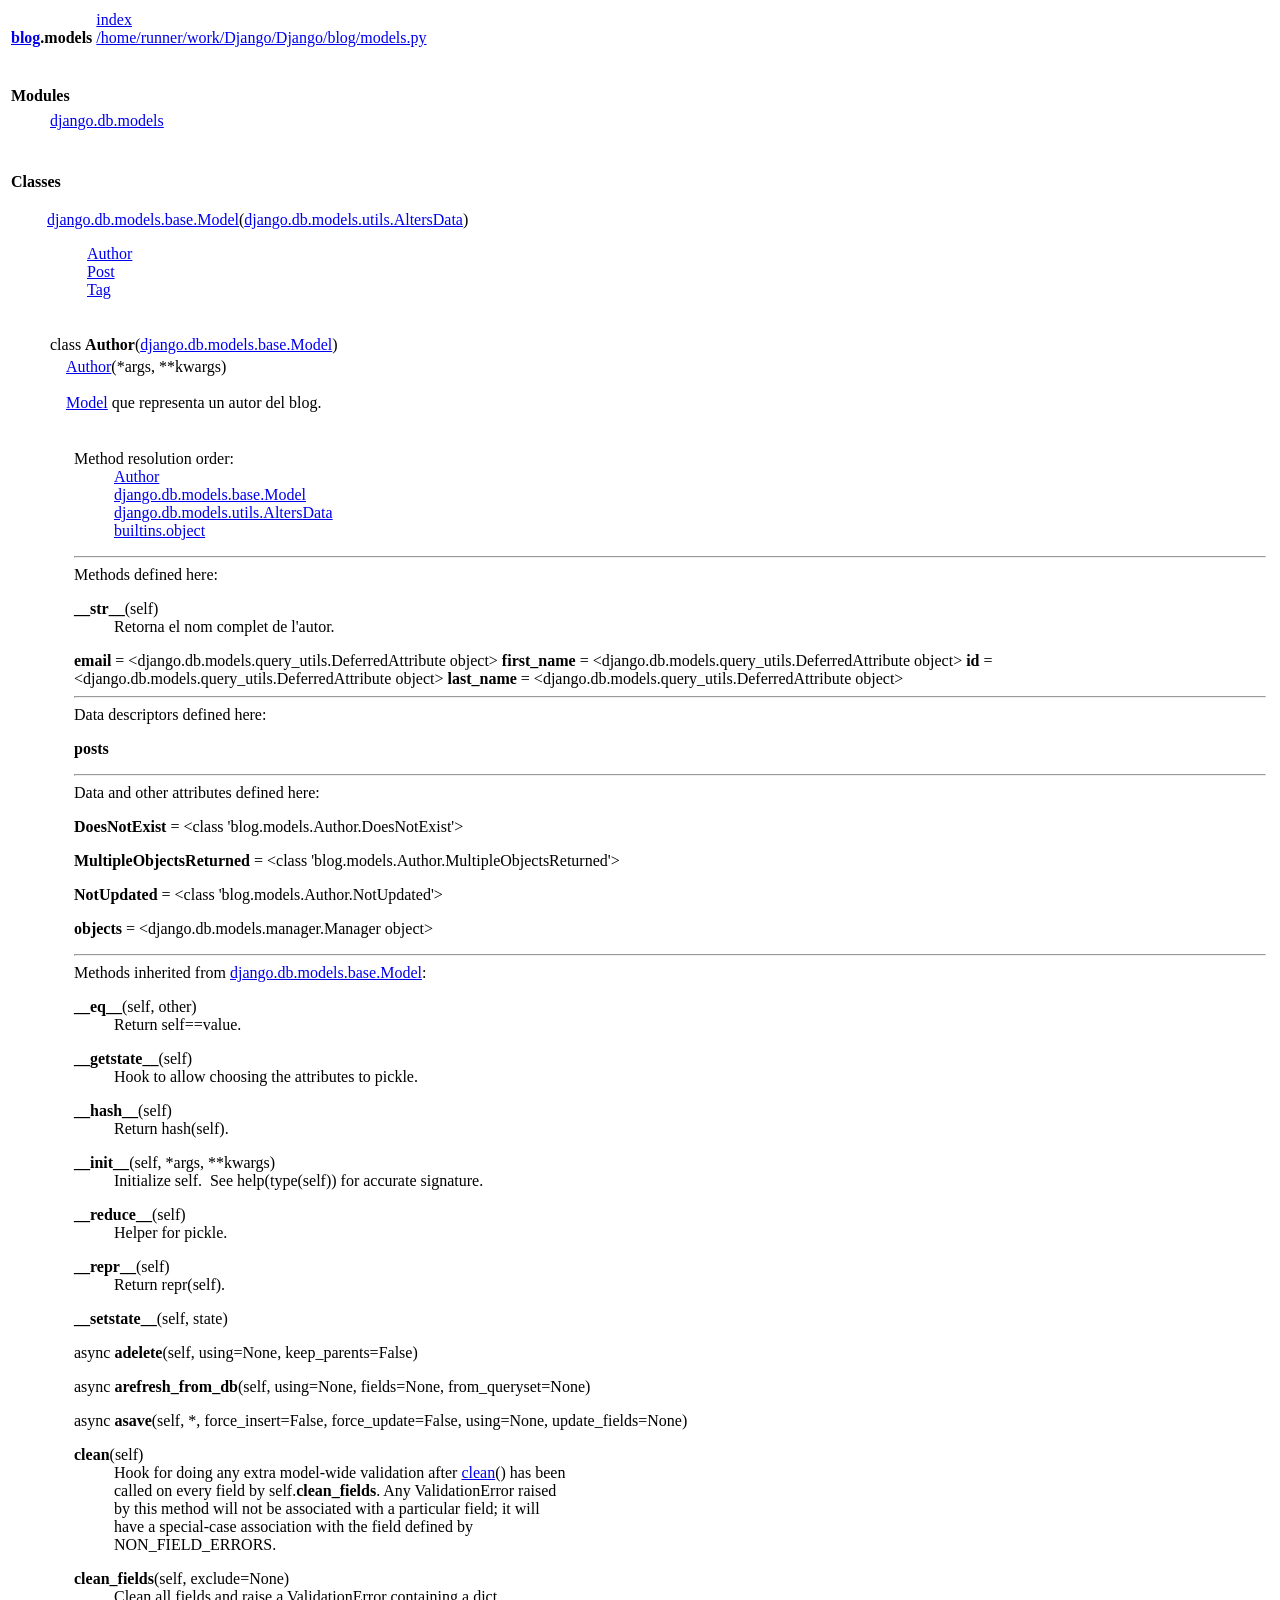
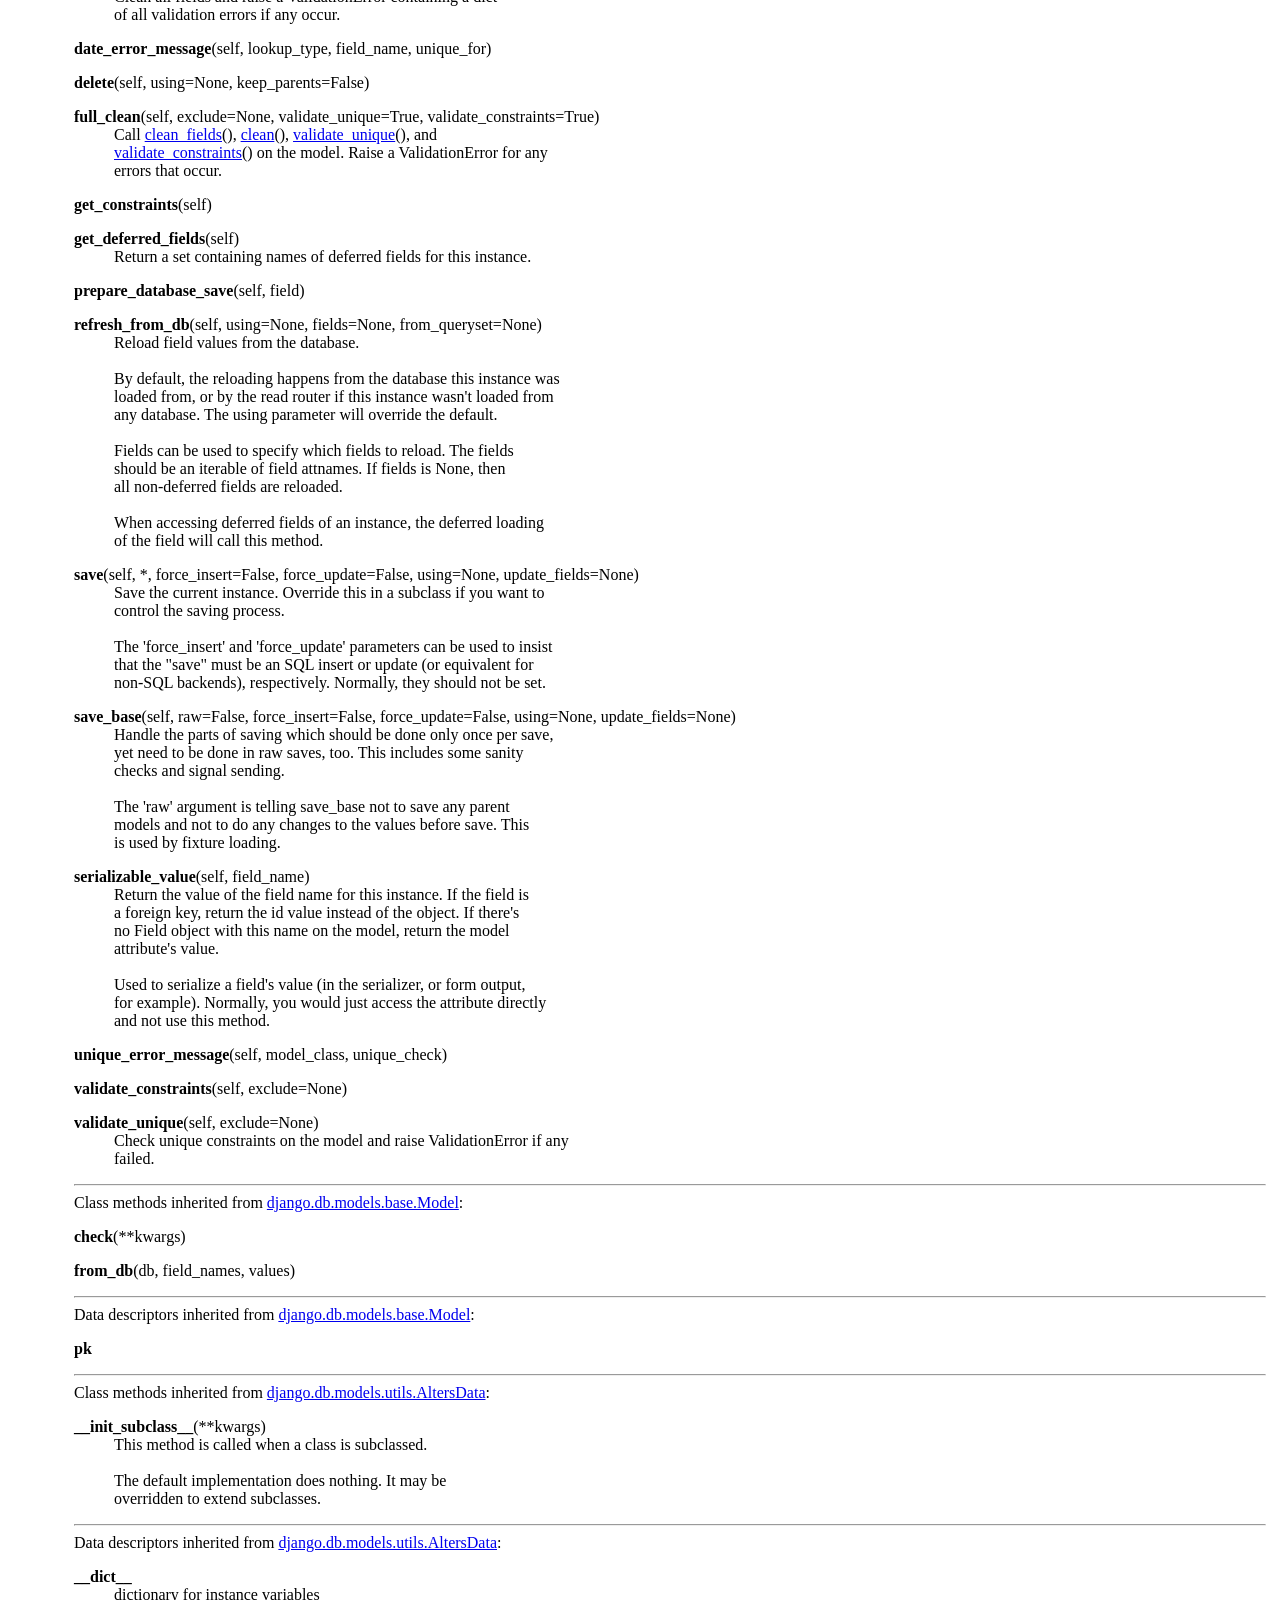
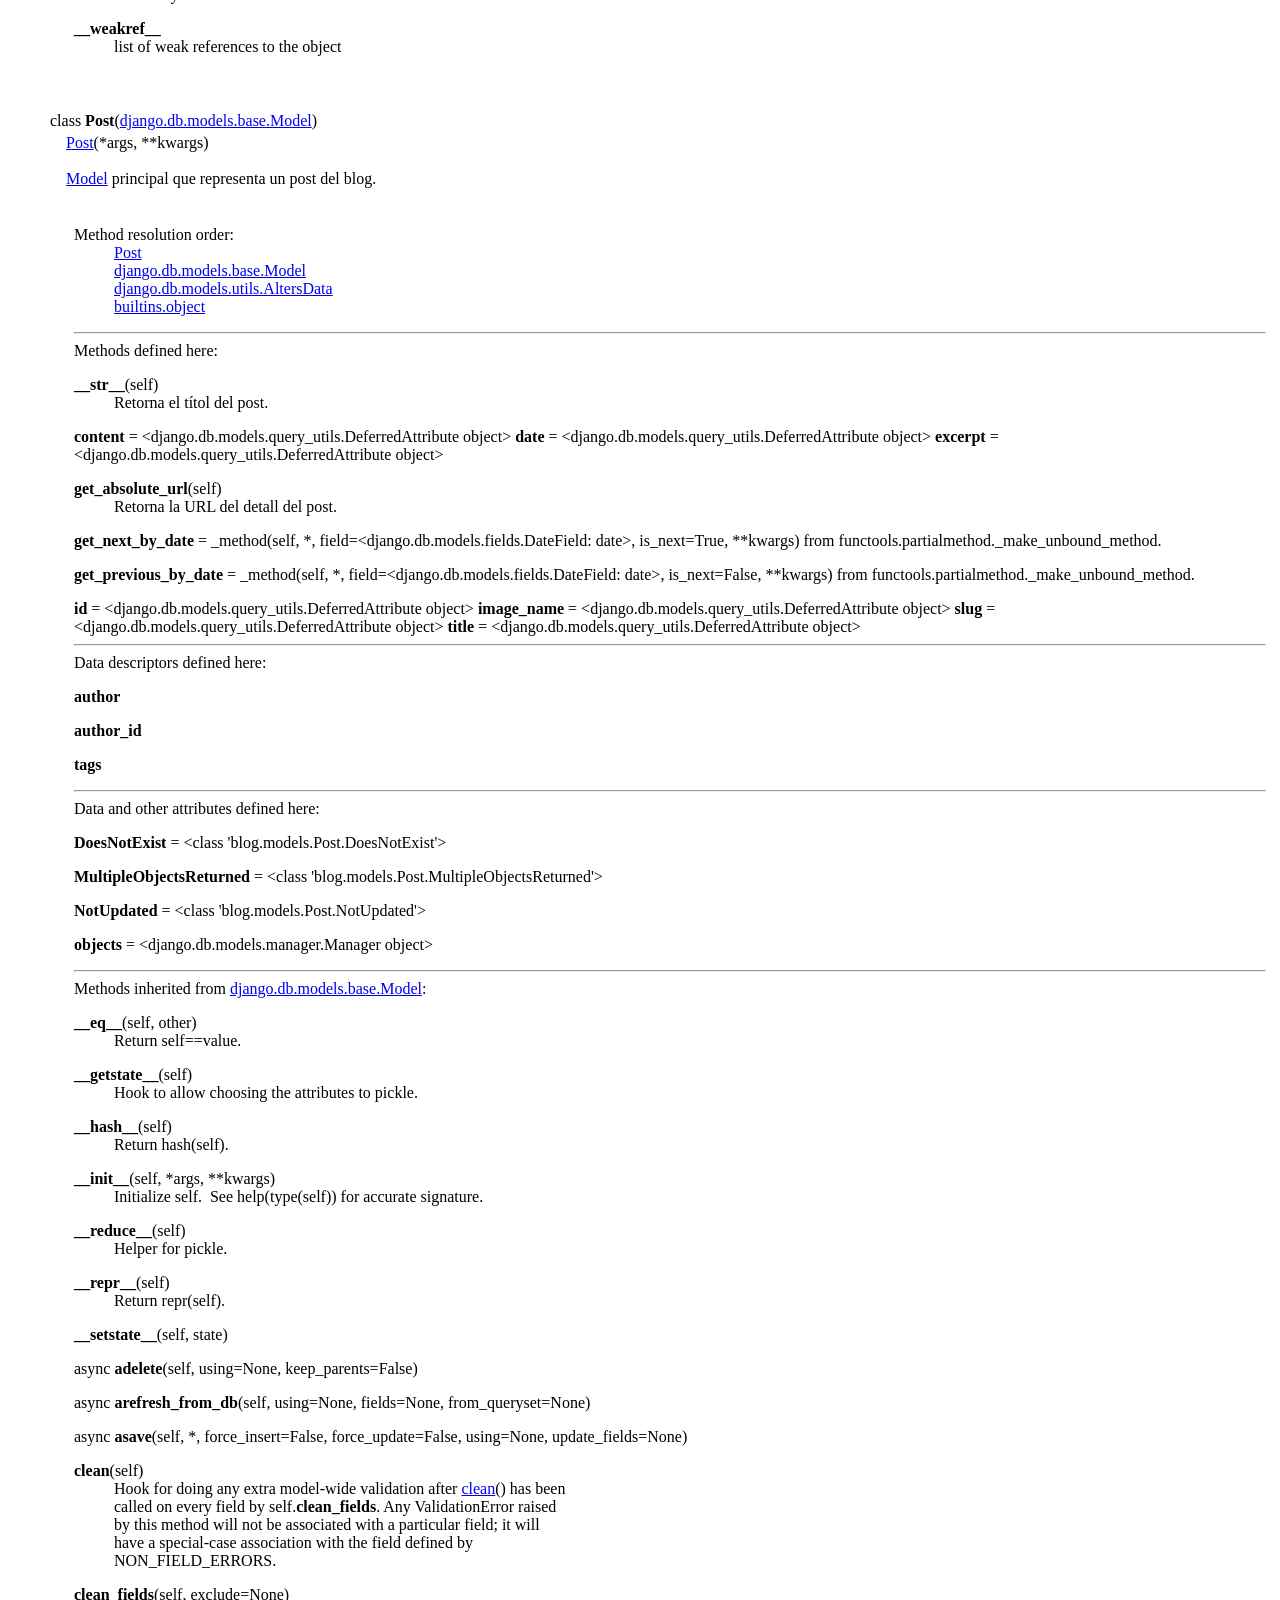
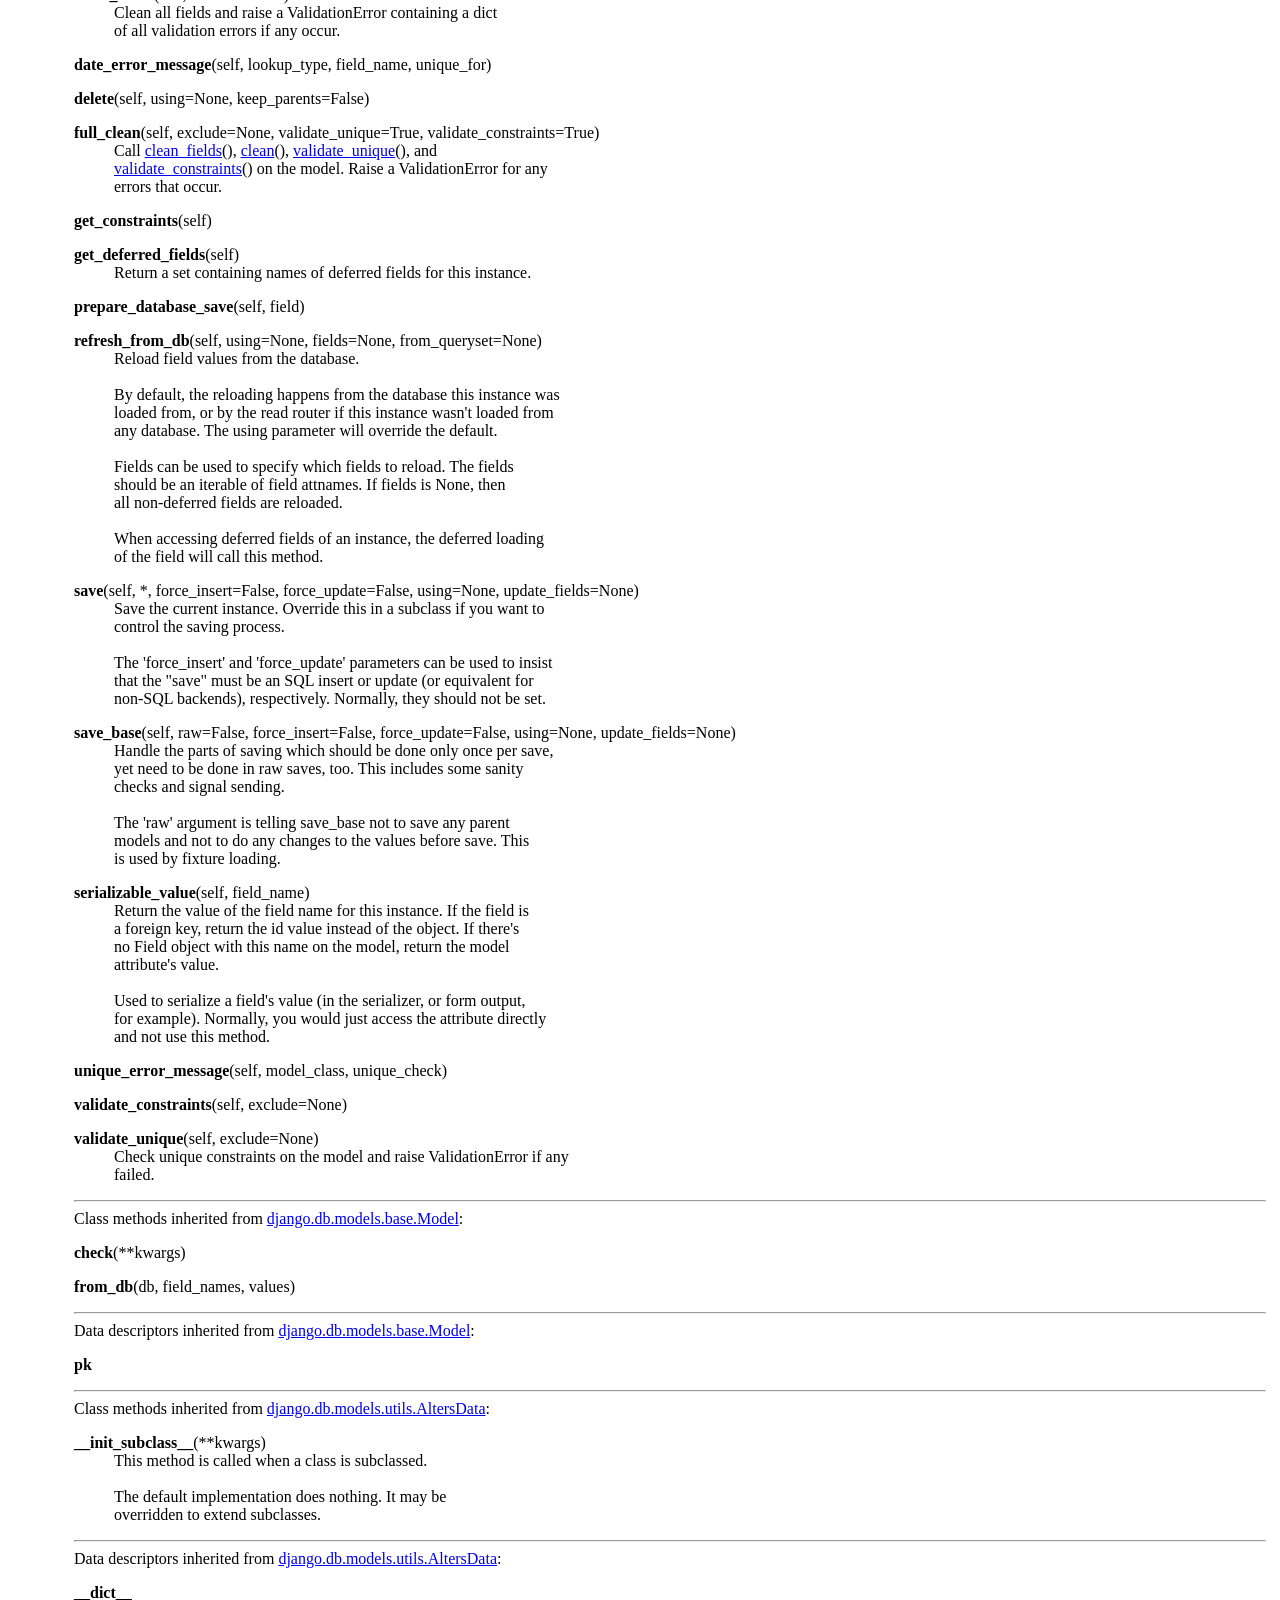
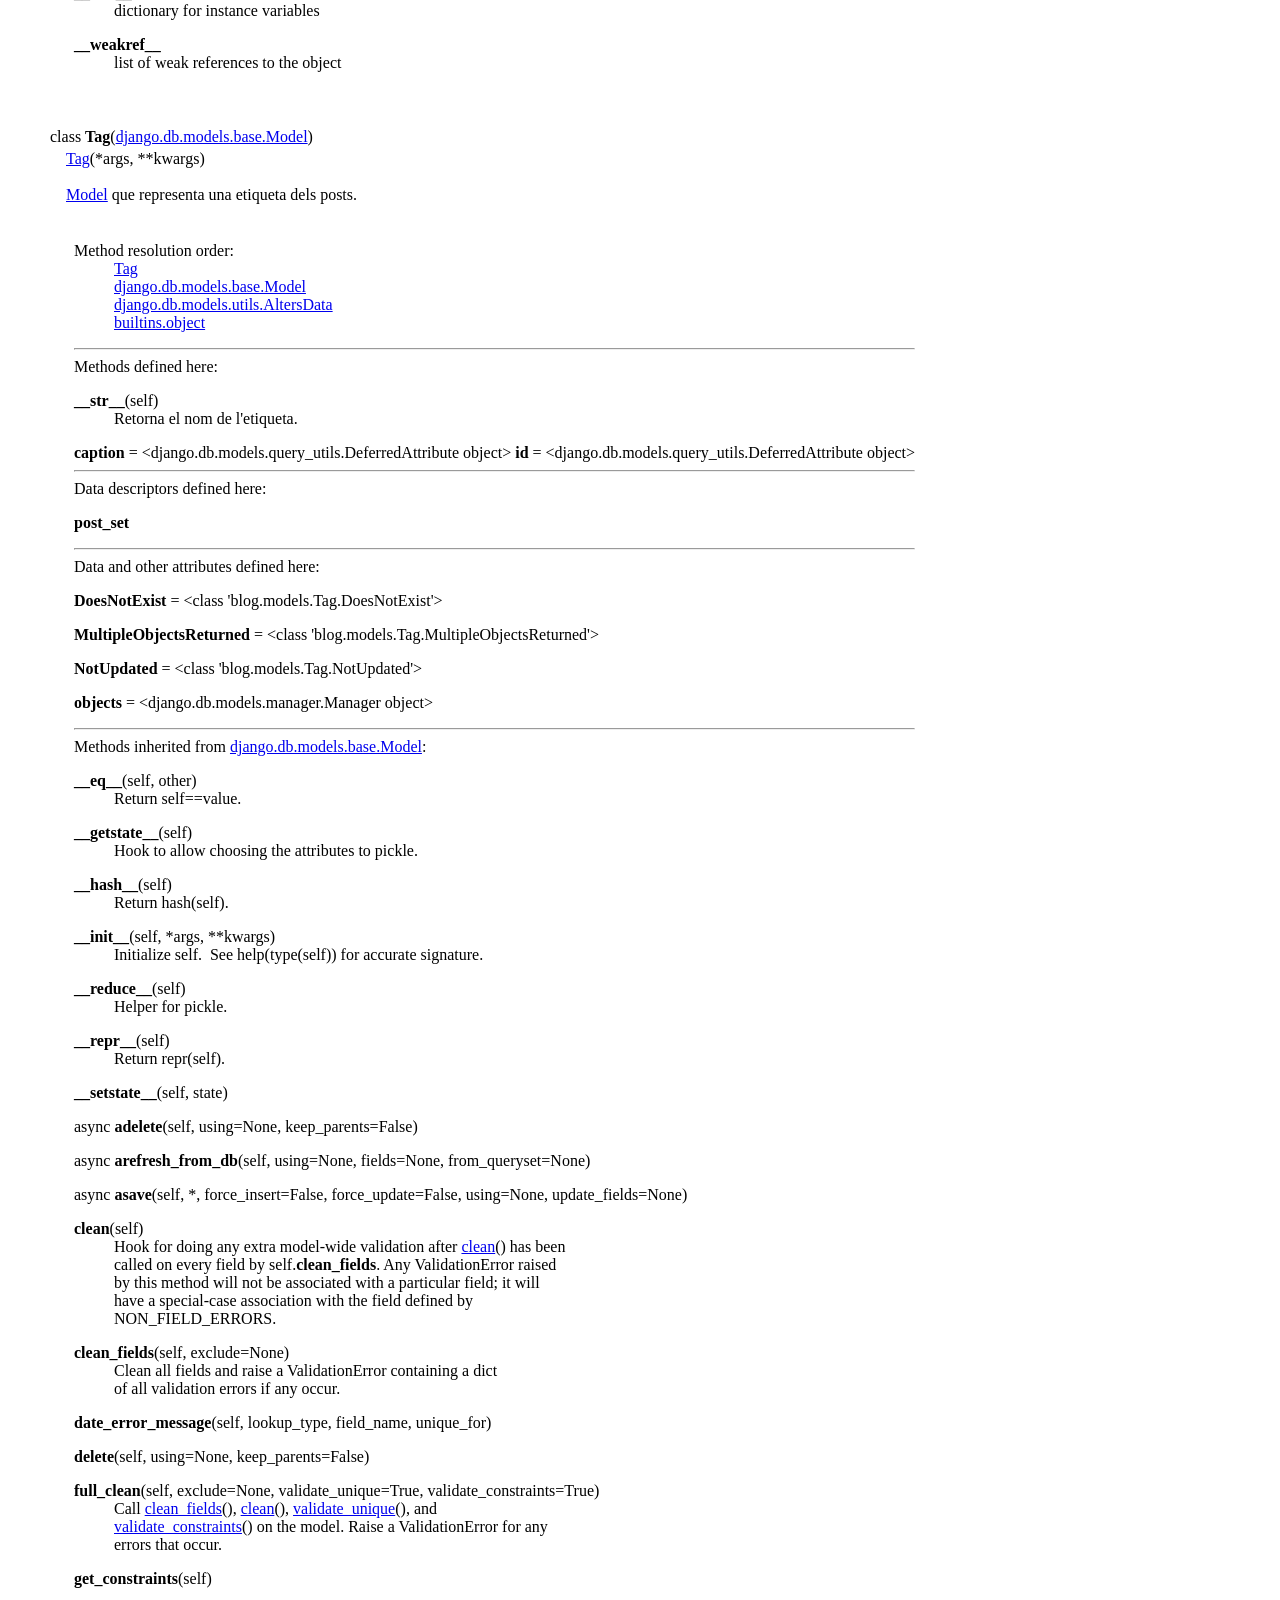
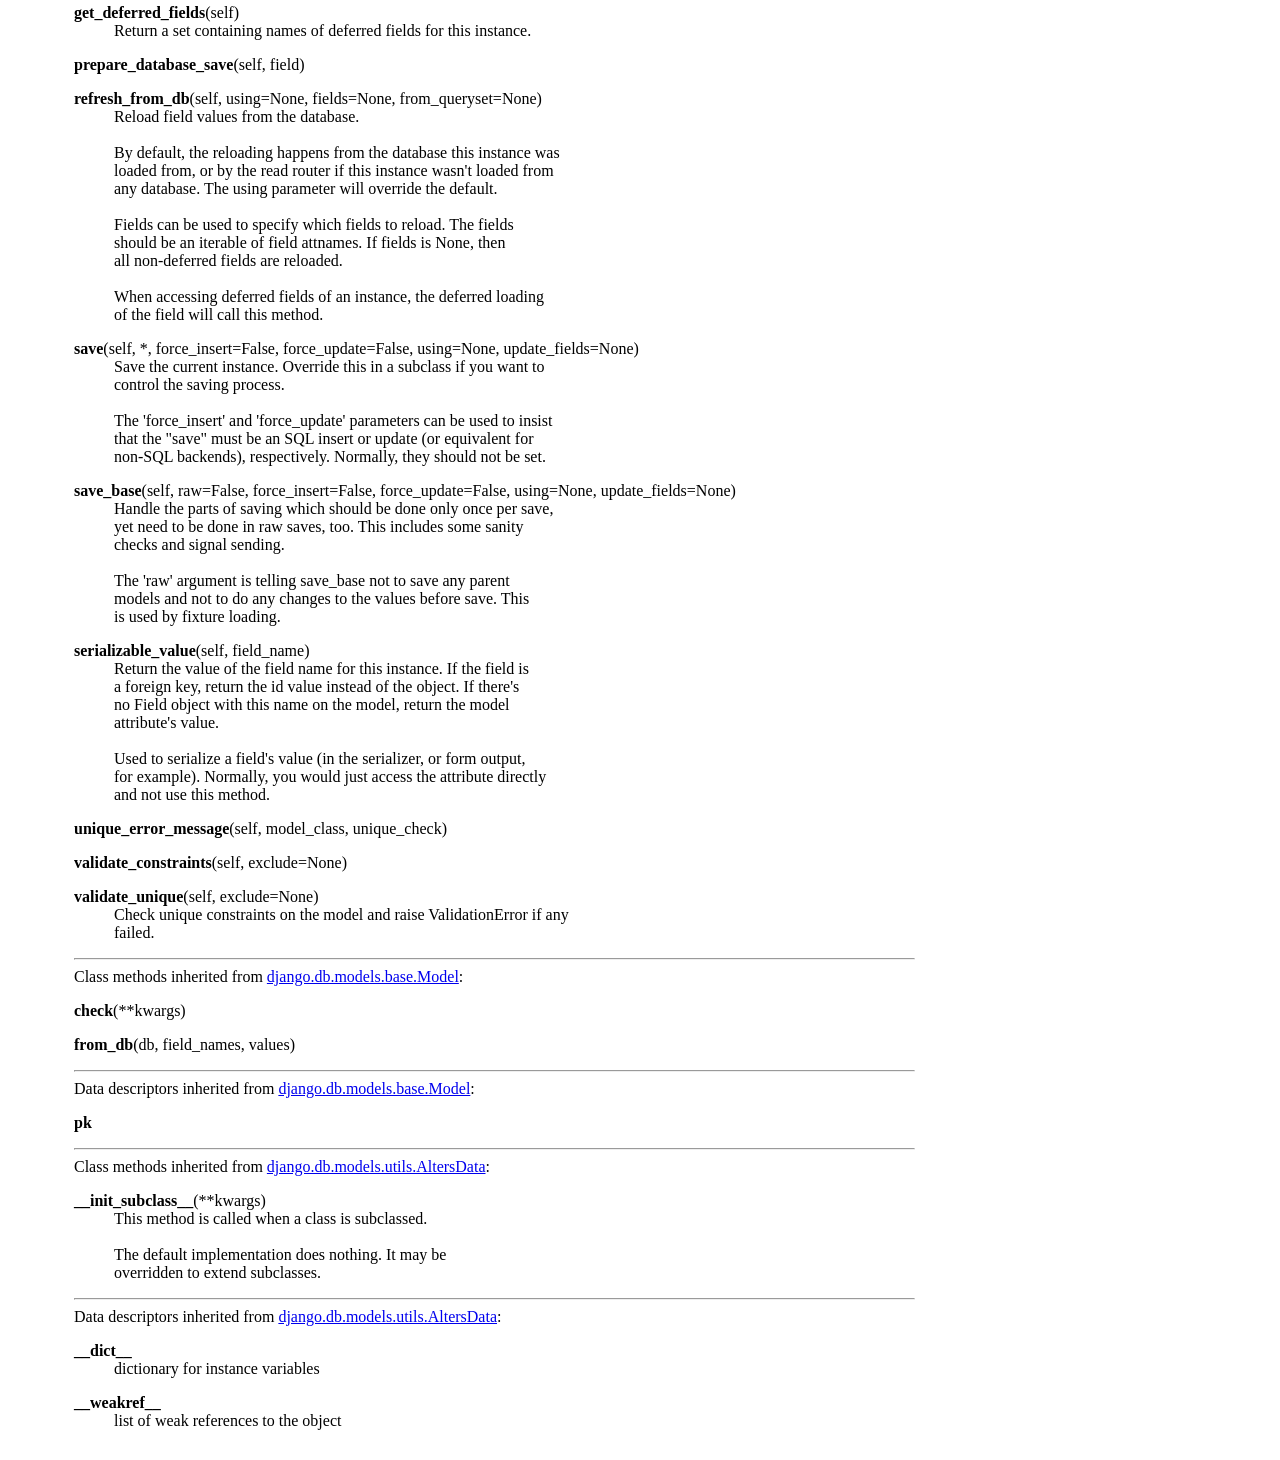
==== commit 1fd89af6: "deploy: bc3ac80dbf1de28d0908e1718b675229905851b2" ====
--- a/blog.models.html
+++ b/blog.models.html
@@ -8,7 +8,7 @@
 <table class="heading">
 <tr class="heading-text decor">
 <td class="title">&nbsp;<br><strong class="title"><a href="blog.html" class="white">blog</a>.models</strong></td>
-<td class="extra"><a href=".">index</a><br><a href="file:c%3A%5Cusers%5Czakar%5Cdocuments%5Cvs%20code%5Cprogramacio%5Cbloc%206%5Cmy_site%5Cblog%5Cmodels.py">c:\users\zakar\documents\vs code\programacio\bloc 6\my_site\blog\models.py</a></td></tr></table>
+<td class="extra"><a href=".">index</a><br><a href="file:/home/runner/work/Django/Django/blog/models.py">/home/runner/work/Django/Django/blog/models.py</a></td></tr></table>
     <p></p>
 <p>
 <table class="section">
@@ -91,14 +91,7 @@
 
 <dl><dt>async <a name="Author-arefresh_from_db"><strong>arefresh_from_db</strong></a>(self, using=None, fields=None, from_queryset=None)</dt></dl>
 
-<dl><dt>async <a name="Author-asave"><strong>asave</strong></a>(
-    self,
-    *,
-    force_insert=False,
-    force_update=False,
-    using=None,
-    update_fields=None
-)</dt></dl>
+<dl><dt>async <a name="Author-asave"><strong>asave</strong></a>(self, *, force_insert=False, force_update=False, using=None, update_fields=None)</dt></dl>
 
 <dl><dt><a name="Author-clean"><strong>clean</strong></a>(self)</dt><dd><span class="code">Hook&nbsp;for&nbsp;doing&nbsp;any&nbsp;extra&nbsp;model-wide&nbsp;validation&nbsp;after&nbsp;<a href="#Author-clean">clean</a>()&nbsp;has&nbsp;been<br>
 called&nbsp;on&nbsp;every&nbsp;field&nbsp;by&nbsp;self.<strong>clean_fields</strong>.&nbsp;Any&nbsp;ValidationError&nbsp;raised<br>
@@ -136,28 +129,14 @@
 When&nbsp;accessing&nbsp;deferred&nbsp;fields&nbsp;of&nbsp;an&nbsp;instance,&nbsp;the&nbsp;deferred&nbsp;loading<br>
 of&nbsp;the&nbsp;field&nbsp;will&nbsp;call&nbsp;this&nbsp;method.</span></dd></dl>
 
-<dl><dt><a name="Author-save"><strong>save</strong></a>(
-    self,
-    *,
-    force_insert=False,
-    force_update=False,
-    using=None,
-    update_fields=None
-)</dt><dd><span class="code">Save&nbsp;the&nbsp;current&nbsp;instance.&nbsp;Override&nbsp;this&nbsp;in&nbsp;a&nbsp;subclass&nbsp;if&nbsp;you&nbsp;want&nbsp;to<br>
+<dl><dt><a name="Author-save"><strong>save</strong></a>(self, *, force_insert=False, force_update=False, using=None, update_fields=None)</dt><dd><span class="code">Save&nbsp;the&nbsp;current&nbsp;instance.&nbsp;Override&nbsp;this&nbsp;in&nbsp;a&nbsp;subclass&nbsp;if&nbsp;you&nbsp;want&nbsp;to<br>
 control&nbsp;the&nbsp;saving&nbsp;process.<br>
 &nbsp;<br>
 The&nbsp;'force_insert'&nbsp;and&nbsp;'force_update'&nbsp;parameters&nbsp;can&nbsp;be&nbsp;used&nbsp;to&nbsp;insist<br>
 that&nbsp;the&nbsp;"save"&nbsp;must&nbsp;be&nbsp;an&nbsp;SQL&nbsp;insert&nbsp;or&nbsp;update&nbsp;(or&nbsp;equivalent&nbsp;for<br>
 non-SQL&nbsp;backends),&nbsp;respectively.&nbsp;Normally,&nbsp;they&nbsp;should&nbsp;not&nbsp;be&nbsp;set.</span></dd></dl>
 
-<dl><dt><a name="Author-save_base"><strong>save_base</strong></a>(
-    self,
-    raw=False,
-    force_insert=False,
-    force_update=False,
-    using=None,
-    update_fields=None
-)</dt><dd><span class="code">Handle&nbsp;the&nbsp;parts&nbsp;of&nbsp;saving&nbsp;which&nbsp;should&nbsp;be&nbsp;done&nbsp;only&nbsp;once&nbsp;per&nbsp;save,<br>
+<dl><dt><a name="Author-save_base"><strong>save_base</strong></a>(self, raw=False, force_insert=False, force_update=False, using=None, update_fields=None)</dt><dd><span class="code">Handle&nbsp;the&nbsp;parts&nbsp;of&nbsp;saving&nbsp;which&nbsp;should&nbsp;be&nbsp;done&nbsp;only&nbsp;once&nbsp;per&nbsp;save,<br>
 yet&nbsp;need&nbsp;to&nbsp;be&nbsp;done&nbsp;in&nbsp;raw&nbsp;saves,&nbsp;too.&nbsp;This&nbsp;includes&nbsp;some&nbsp;sanity<br>
 checks&nbsp;and&nbsp;signal&nbsp;sending.<br>
 &nbsp;<br>
@@ -231,21 +210,9 @@
 <strong>excerpt</strong> = &lt;django.db.models.query_utils.DeferredAttribute object&gt;
 <dl><dt><a name="Post-get_absolute_url"><strong>get_absolute_url</strong></a>(self)</dt><dd><span class="code">Retorna&nbsp;la&nbsp;URL&nbsp;del&nbsp;detall&nbsp;del&nbsp;post.</span></dd></dl>
 
-<dl><dt><a name="Post-get_next_by_date"><strong>get_next_by_date</strong></a> = _method(
-    self,
-    *,
-    field=&lt;django.db.models.fields.DateField: date&gt;,
-    is_next=True,
-    **kwargs
-)<span class="grey"><span class="heading-text"> from functools.partialmethod._make_unbound_method.<locals></span></span></dt></dl>
-
-<dl><dt><a name="Post-get_previous_by_date"><strong>get_previous_by_date</strong></a> = _method(
-    self,
-    *,
-    field=&lt;django.db.models.fields.DateField: date&gt;,
-    is_next=False,
-    **kwargs
-)<span class="grey"><span class="heading-text"> from functools.partialmethod._make_unbound_method.<locals></span></span></dt></dl>
+<dl><dt><a name="Post-get_next_by_date"><strong>get_next_by_date</strong></a> = _method(self, *, field=&lt;django.db.models.fields.DateField: date&gt;, is_next=True, **kwargs)<span class="grey"><span class="heading-text"> from functools.partialmethod._make_unbound_method.<locals></span></span></dt></dl>
+
+<dl><dt><a name="Post-get_previous_by_date"><strong>get_previous_by_date</strong></a> = _method(self, *, field=&lt;django.db.models.fields.DateField: date&gt;, is_next=False, **kwargs)<span class="grey"><span class="heading-text"> from functools.partialmethod._make_unbound_method.<locals></span></span></dt></dl>
 
 <strong>id</strong> = &lt;django.db.models.query_utils.DeferredAttribute object&gt;
 <strong>image_name</strong> = &lt;django.db.models.query_utils.DeferredAttribute object&gt;
@@ -289,14 +256,7 @@
 
 <dl><dt>async <a name="Post-arefresh_from_db"><strong>arefresh_from_db</strong></a>(self, using=None, fields=None, from_queryset=None)</dt></dl>
 
-<dl><dt>async <a name="Post-asave"><strong>asave</strong></a>(
-    self,
-    *,
-    force_insert=False,
-    force_update=False,
-    using=None,
-    update_fields=None
-)</dt></dl>
+<dl><dt>async <a name="Post-asave"><strong>asave</strong></a>(self, *, force_insert=False, force_update=False, using=None, update_fields=None)</dt></dl>
 
 <dl><dt><a name="Post-clean"><strong>clean</strong></a>(self)</dt><dd><span class="code">Hook&nbsp;for&nbsp;doing&nbsp;any&nbsp;extra&nbsp;model-wide&nbsp;validation&nbsp;after&nbsp;<a href="#Post-clean">clean</a>()&nbsp;has&nbsp;been<br>
 called&nbsp;on&nbsp;every&nbsp;field&nbsp;by&nbsp;self.<strong>clean_fields</strong>.&nbsp;Any&nbsp;ValidationError&nbsp;raised<br>
@@ -334,28 +294,14 @@
 When&nbsp;accessing&nbsp;deferred&nbsp;fields&nbsp;of&nbsp;an&nbsp;instance,&nbsp;the&nbsp;deferred&nbsp;loading<br>
 of&nbsp;the&nbsp;field&nbsp;will&nbsp;call&nbsp;this&nbsp;method.</span></dd></dl>
 
-<dl><dt><a name="Post-save"><strong>save</strong></a>(
-    self,
-    *,
-    force_insert=False,
-    force_update=False,
-    using=None,
-    update_fields=None
-)</dt><dd><span class="code">Save&nbsp;the&nbsp;current&nbsp;instance.&nbsp;Override&nbsp;this&nbsp;in&nbsp;a&nbsp;subclass&nbsp;if&nbsp;you&nbsp;want&nbsp;to<br>
+<dl><dt><a name="Post-save"><strong>save</strong></a>(self, *, force_insert=False, force_update=False, using=None, update_fields=None)</dt><dd><span class="code">Save&nbsp;the&nbsp;current&nbsp;instance.&nbsp;Override&nbsp;this&nbsp;in&nbsp;a&nbsp;subclass&nbsp;if&nbsp;you&nbsp;want&nbsp;to<br>
 control&nbsp;the&nbsp;saving&nbsp;process.<br>
 &nbsp;<br>
 The&nbsp;'force_insert'&nbsp;and&nbsp;'force_update'&nbsp;parameters&nbsp;can&nbsp;be&nbsp;used&nbsp;to&nbsp;insist<br>
 that&nbsp;the&nbsp;"save"&nbsp;must&nbsp;be&nbsp;an&nbsp;SQL&nbsp;insert&nbsp;or&nbsp;update&nbsp;(or&nbsp;equivalent&nbsp;for<br>
 non-SQL&nbsp;backends),&nbsp;respectively.&nbsp;Normally,&nbsp;they&nbsp;should&nbsp;not&nbsp;be&nbsp;set.</span></dd></dl>
 
-<dl><dt><a name="Post-save_base"><strong>save_base</strong></a>(
-    self,
-    raw=False,
-    force_insert=False,
-    force_update=False,
-    using=None,
-    update_fields=None
-)</dt><dd><span class="code">Handle&nbsp;the&nbsp;parts&nbsp;of&nbsp;saving&nbsp;which&nbsp;should&nbsp;be&nbsp;done&nbsp;only&nbsp;once&nbsp;per&nbsp;save,<br>
+<dl><dt><a name="Post-save_base"><strong>save_base</strong></a>(self, raw=False, force_insert=False, force_update=False, using=None, update_fields=None)</dt><dd><span class="code">Handle&nbsp;the&nbsp;parts&nbsp;of&nbsp;saving&nbsp;which&nbsp;should&nbsp;be&nbsp;done&nbsp;only&nbsp;once&nbsp;per&nbsp;save,<br>
 yet&nbsp;need&nbsp;to&nbsp;be&nbsp;done&nbsp;in&nbsp;raw&nbsp;saves,&nbsp;too.&nbsp;This&nbsp;includes&nbsp;some&nbsp;sanity<br>
 checks&nbsp;and&nbsp;signal&nbsp;sending.<br>
 &nbsp;<br>
@@ -460,14 +406,7 @@
 
 <dl><dt>async <a name="Tag-arefresh_from_db"><strong>arefresh_from_db</strong></a>(self, using=None, fields=None, from_queryset=None)</dt></dl>
 
-<dl><dt>async <a name="Tag-asave"><strong>asave</strong></a>(
-    self,
-    *,
-    force_insert=False,
-    force_update=False,
-    using=None,
-    update_fields=None
-)</dt></dl>
+<dl><dt>async <a name="Tag-asave"><strong>asave</strong></a>(self, *, force_insert=False, force_update=False, using=None, update_fields=None)</dt></dl>
 
 <dl><dt><a name="Tag-clean"><strong>clean</strong></a>(self)</dt><dd><span class="code">Hook&nbsp;for&nbsp;doing&nbsp;any&nbsp;extra&nbsp;model-wide&nbsp;validation&nbsp;after&nbsp;<a href="#Tag-clean">clean</a>()&nbsp;has&nbsp;been<br>
 called&nbsp;on&nbsp;every&nbsp;field&nbsp;by&nbsp;self.<strong>clean_fields</strong>.&nbsp;Any&nbsp;ValidationError&nbsp;raised<br>
@@ -505,28 +444,14 @@
 When&nbsp;accessing&nbsp;deferred&nbsp;fields&nbsp;of&nbsp;an&nbsp;instance,&nbsp;the&nbsp;deferred&nbsp;loading<br>
 of&nbsp;the&nbsp;field&nbsp;will&nbsp;call&nbsp;this&nbsp;method.</span></dd></dl>
 
-<dl><dt><a name="Tag-save"><strong>save</strong></a>(
-    self,
-    *,
-    force_insert=False,
-    force_update=False,
-    using=None,
-    update_fields=None
-)</dt><dd><span class="code">Save&nbsp;the&nbsp;current&nbsp;instance.&nbsp;Override&nbsp;this&nbsp;in&nbsp;a&nbsp;subclass&nbsp;if&nbsp;you&nbsp;want&nbsp;to<br>
+<dl><dt><a name="Tag-save"><strong>save</strong></a>(self, *, force_insert=False, force_update=False, using=None, update_fields=None)</dt><dd><span class="code">Save&nbsp;the&nbsp;current&nbsp;instance.&nbsp;Override&nbsp;this&nbsp;in&nbsp;a&nbsp;subclass&nbsp;if&nbsp;you&nbsp;want&nbsp;to<br>
 control&nbsp;the&nbsp;saving&nbsp;process.<br>
 &nbsp;<br>
 The&nbsp;'force_insert'&nbsp;and&nbsp;'force_update'&nbsp;parameters&nbsp;can&nbsp;be&nbsp;used&nbsp;to&nbsp;insist<br>
 that&nbsp;the&nbsp;"save"&nbsp;must&nbsp;be&nbsp;an&nbsp;SQL&nbsp;insert&nbsp;or&nbsp;update&nbsp;(or&nbsp;equivalent&nbsp;for<br>
 non-SQL&nbsp;backends),&nbsp;respectively.&nbsp;Normally,&nbsp;they&nbsp;should&nbsp;not&nbsp;be&nbsp;set.</span></dd></dl>
 
-<dl><dt><a name="Tag-save_base"><strong>save_base</strong></a>(
-    self,
-    raw=False,
-    force_insert=False,
-    force_update=False,
-    using=None,
-    update_fields=None
-)</dt><dd><span class="code">Handle&nbsp;the&nbsp;parts&nbsp;of&nbsp;saving&nbsp;which&nbsp;should&nbsp;be&nbsp;done&nbsp;only&nbsp;once&nbsp;per&nbsp;save,<br>
+<dl><dt><a name="Tag-save_base"><strong>save_base</strong></a>(self, raw=False, force_insert=False, force_update=False, using=None, update_fields=None)</dt><dd><span class="code">Handle&nbsp;the&nbsp;parts&nbsp;of&nbsp;saving&nbsp;which&nbsp;should&nbsp;be&nbsp;done&nbsp;only&nbsp;once&nbsp;per&nbsp;save,<br>
 yet&nbsp;need&nbsp;to&nbsp;be&nbsp;done&nbsp;in&nbsp;raw&nbsp;saves,&nbsp;too.&nbsp;This&nbsp;includes&nbsp;some&nbsp;sanity<br>
 checks&nbsp;and&nbsp;signal&nbsp;sending.<br>
 &nbsp;<br>
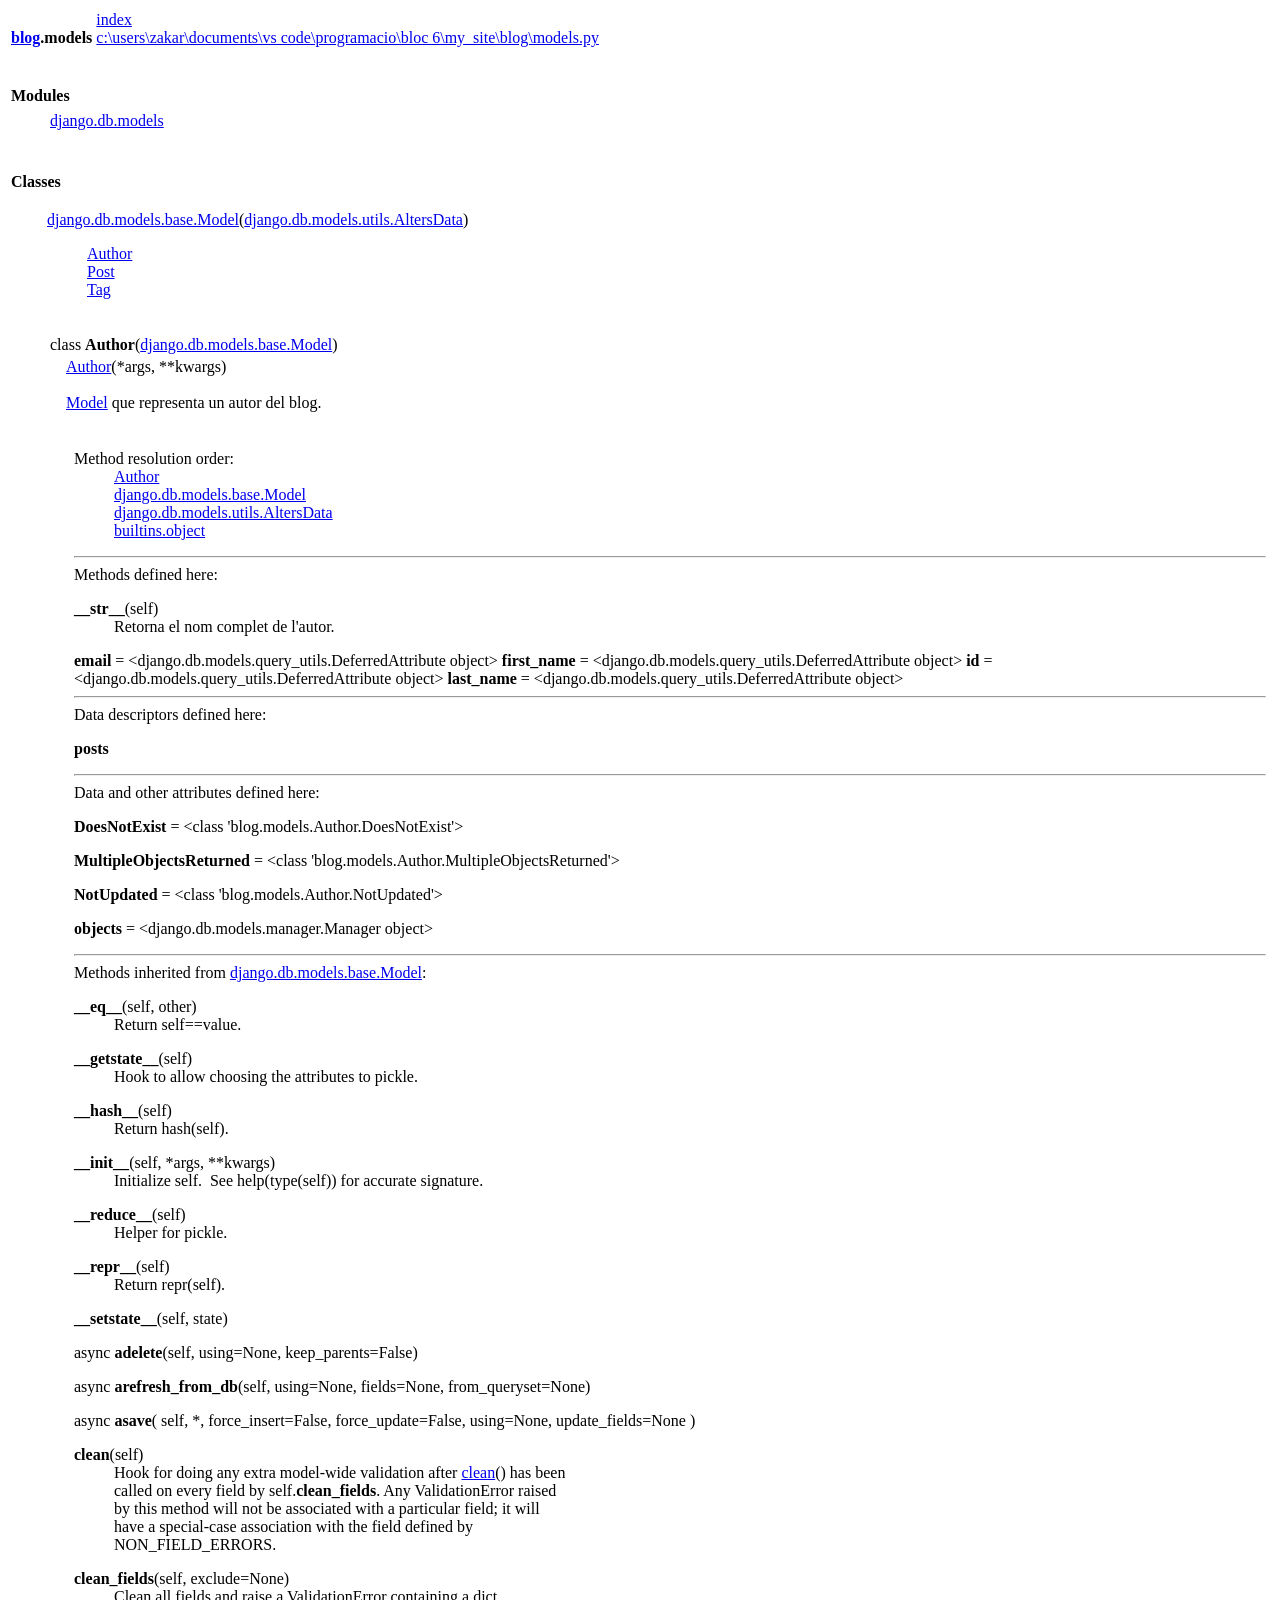
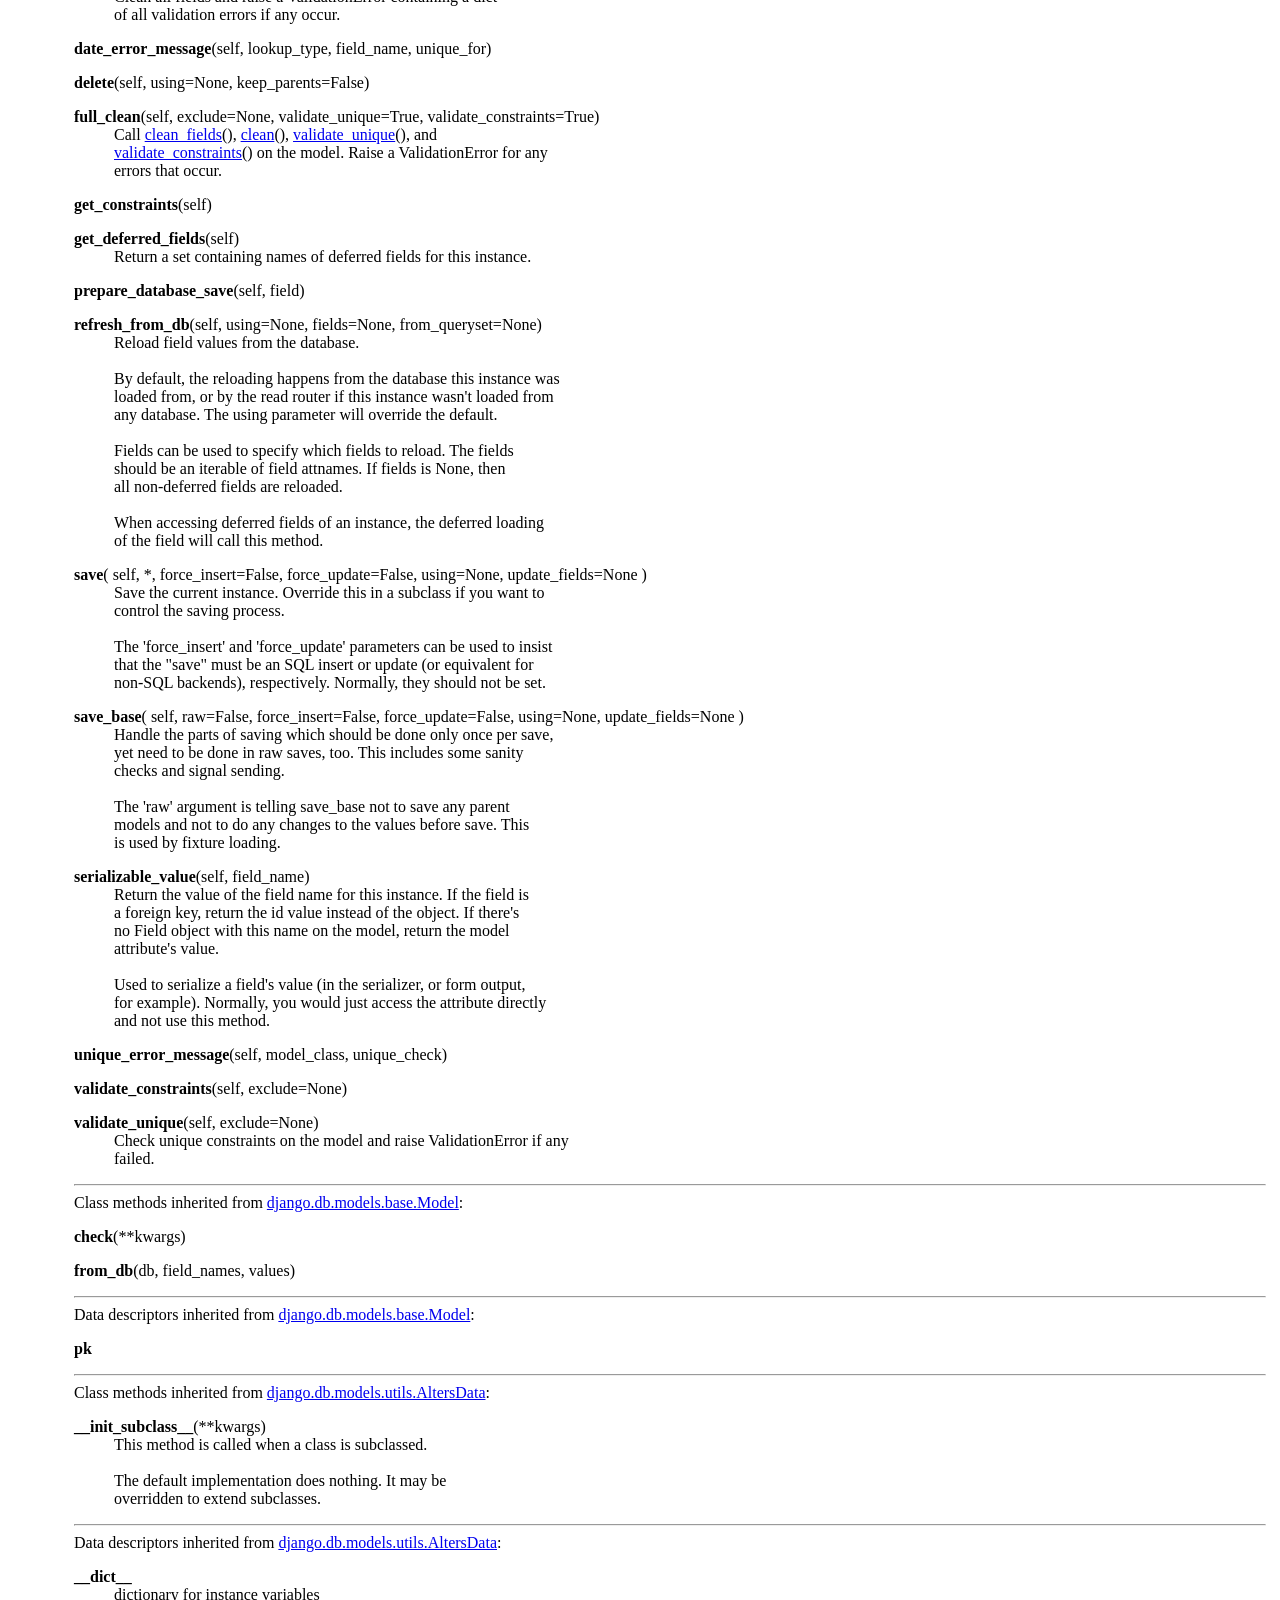
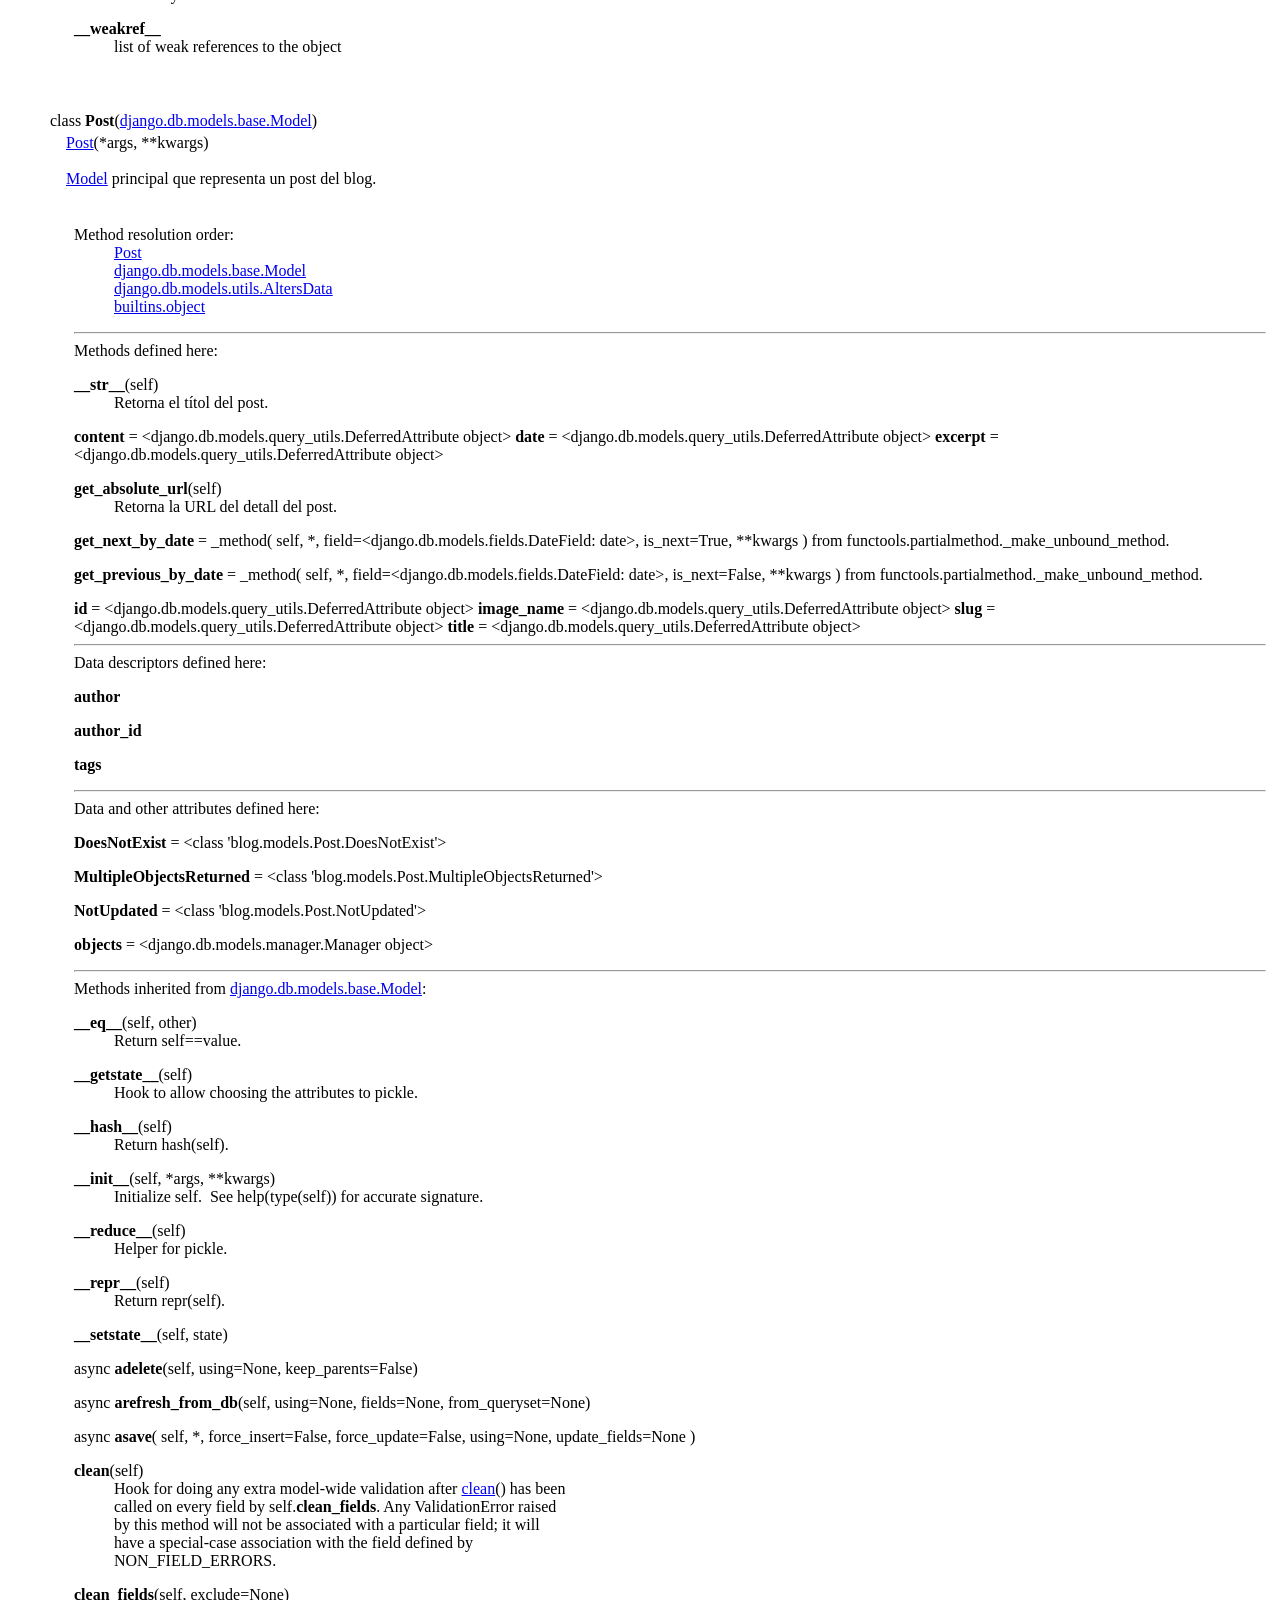
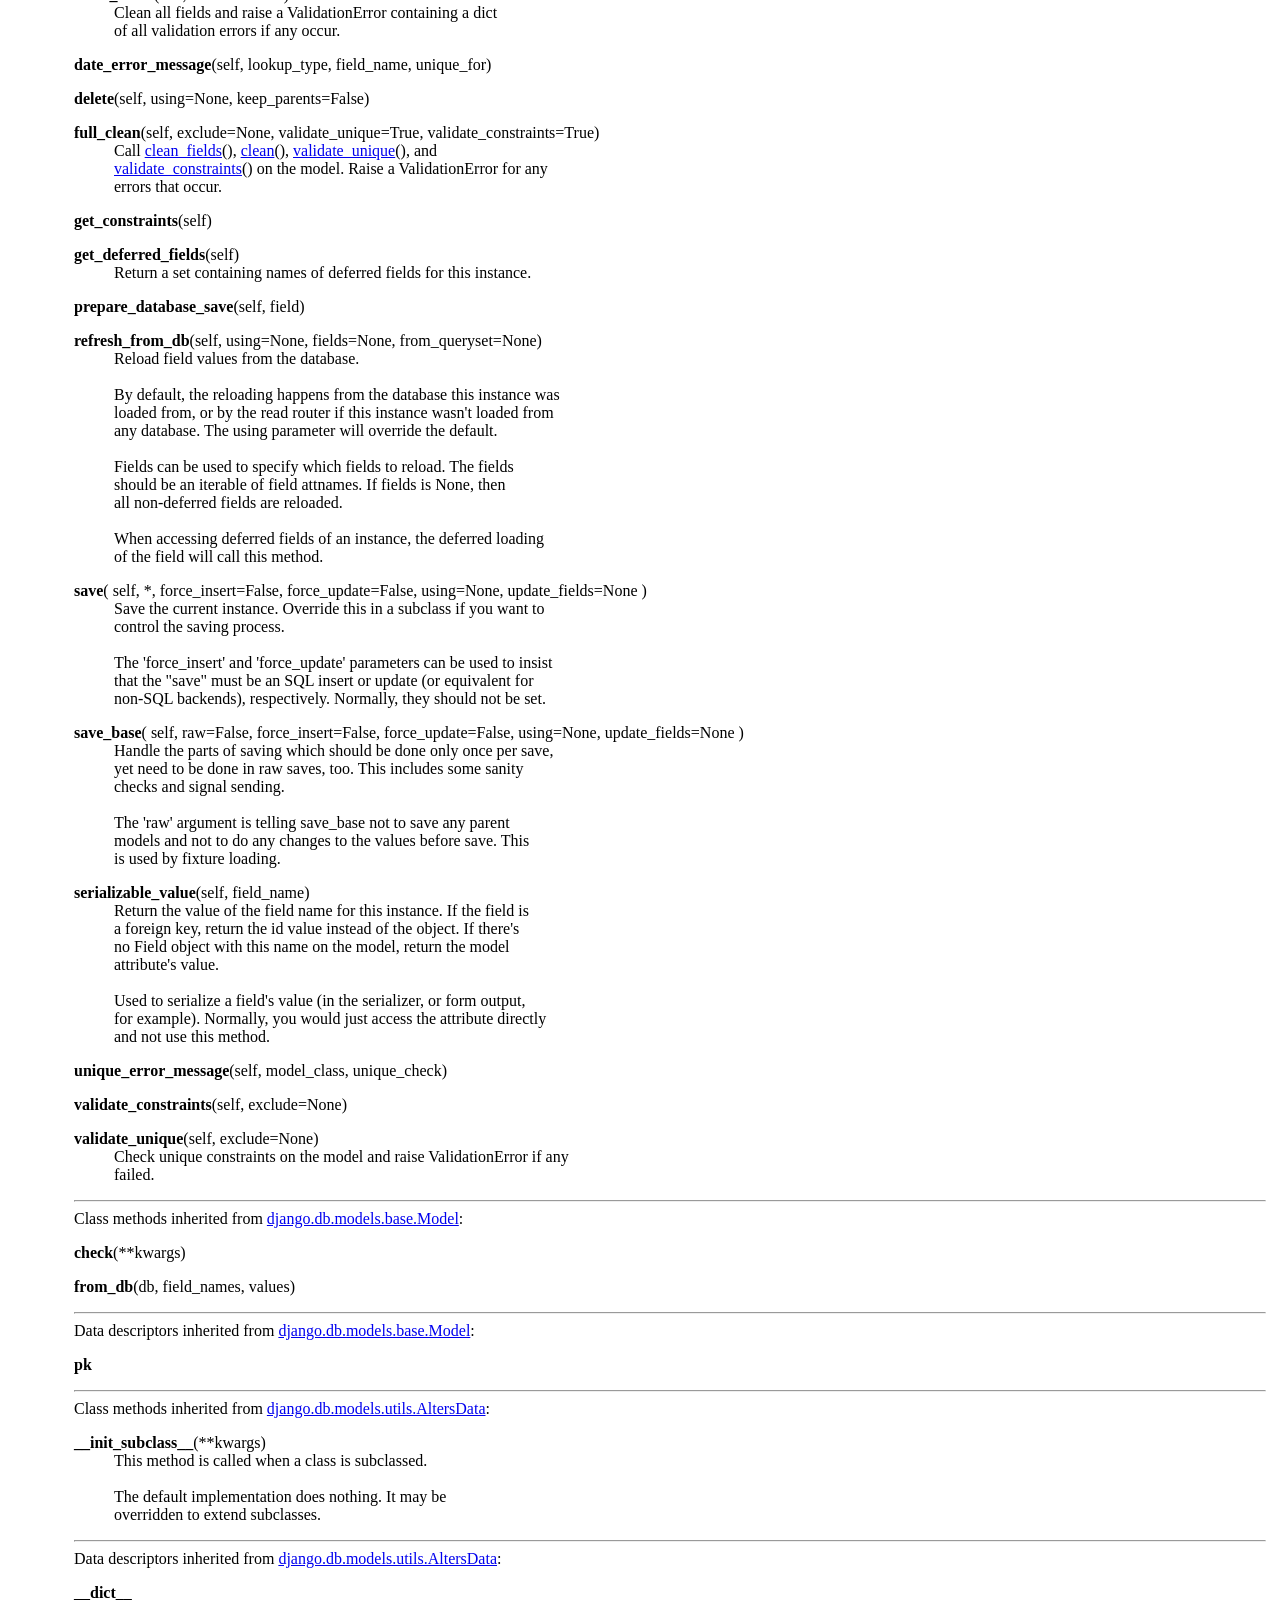
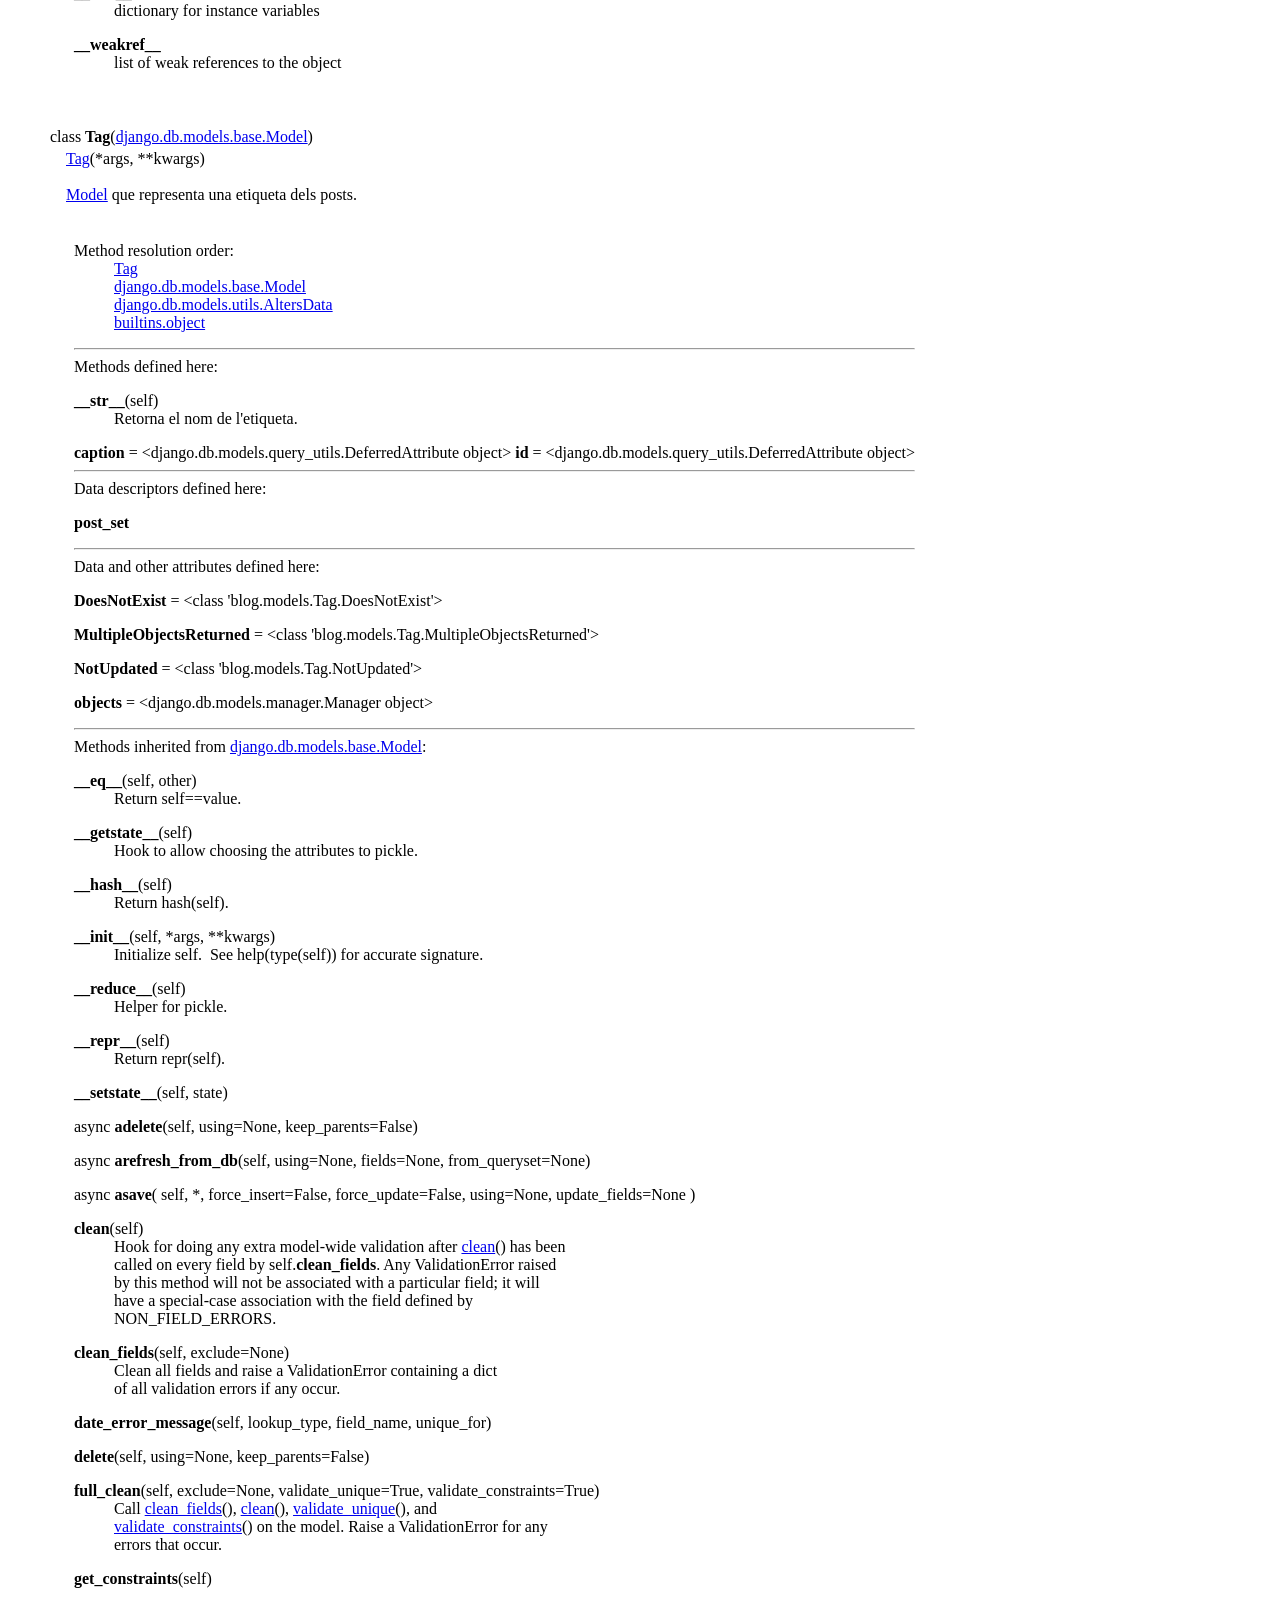
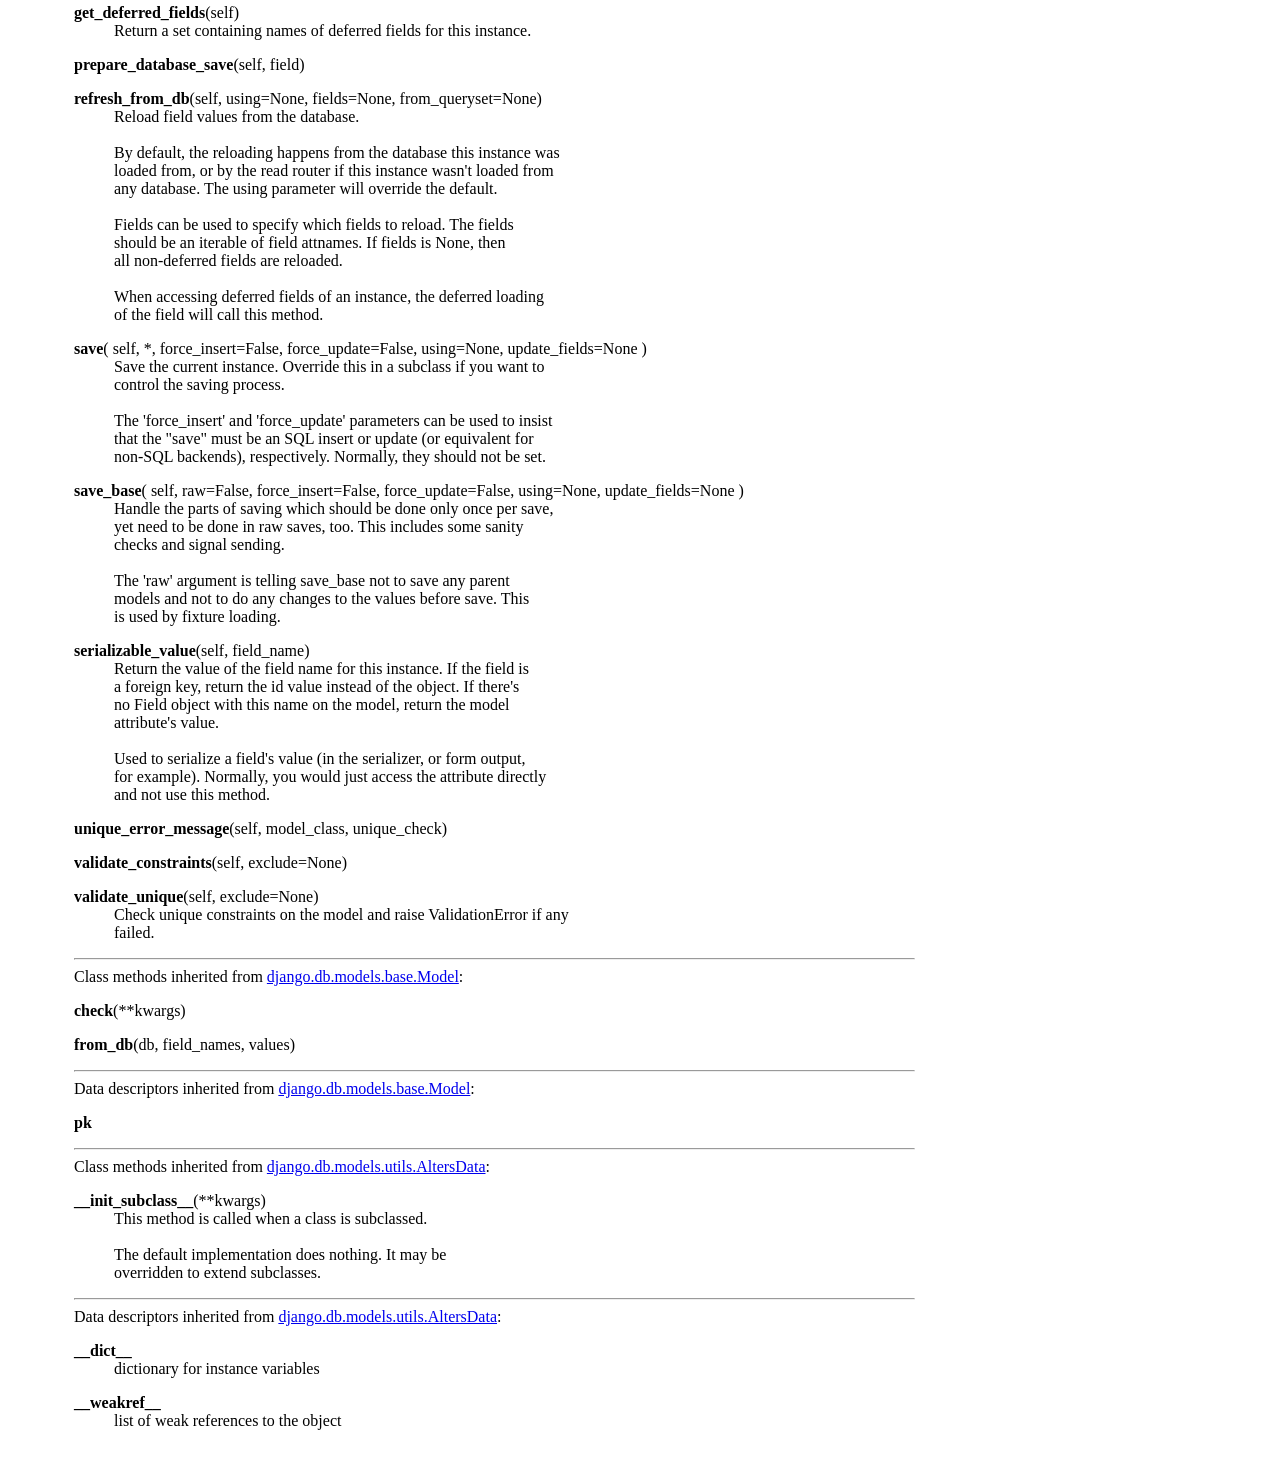
==== commit 46c3893f: "enllaç css" ====
--- a/blog.models.html
+++ b/blog.models.html
@@ -1,6 +1,7 @@
 <!DOCTYPE html>
 <html lang="en">
 <head>
+<link rel="stylesheet" href="style.css">
 <meta charset="utf-8">
 <title>Python: module blog.models</title>
 </head><body>
@@ -8,7 +9,7 @@
 <table class="heading">
 <tr class="heading-text decor">
 <td class="title">&nbsp;<br><strong class="title"><a href="blog.html" class="white">blog</a>.models</strong></td>
-<td class="extra"><a href=".">index</a><br><a href="file:/home/runner/work/Django/Django/blog/models.py">/home/runner/work/Django/Django/blog/models.py</a></td></tr></table>
+<td class="extra"><a href=".">index</a><br><a href="file:c%3A%5Cusers%5Czakar%5Cdocuments%5Cvs%20code%5Cprogramacio%5Cbloc%206%5Cmy_site%5Cblog%5Cmodels.py">c:\users\zakar\documents\vs code\programacio\bloc 6\my_site\blog\models.py</a></td></tr></table>
     <p></p>
 <p>
 <table class="section">
@@ -91,7 +92,14 @@
 
 <dl><dt>async <a name="Author-arefresh_from_db"><strong>arefresh_from_db</strong></a>(self, using=None, fields=None, from_queryset=None)</dt></dl>
 
-<dl><dt>async <a name="Author-asave"><strong>asave</strong></a>(self, *, force_insert=False, force_update=False, using=None, update_fields=None)</dt></dl>
+<dl><dt>async <a name="Author-asave"><strong>asave</strong></a>(
+    self,
+    *,
+    force_insert=False,
+    force_update=False,
+    using=None,
+    update_fields=None
+)</dt></dl>
 
 <dl><dt><a name="Author-clean"><strong>clean</strong></a>(self)</dt><dd><span class="code">Hook&nbsp;for&nbsp;doing&nbsp;any&nbsp;extra&nbsp;model-wide&nbsp;validation&nbsp;after&nbsp;<a href="#Author-clean">clean</a>()&nbsp;has&nbsp;been<br>
 called&nbsp;on&nbsp;every&nbsp;field&nbsp;by&nbsp;self.<strong>clean_fields</strong>.&nbsp;Any&nbsp;ValidationError&nbsp;raised<br>
@@ -129,14 +137,28 @@
 When&nbsp;accessing&nbsp;deferred&nbsp;fields&nbsp;of&nbsp;an&nbsp;instance,&nbsp;the&nbsp;deferred&nbsp;loading<br>
 of&nbsp;the&nbsp;field&nbsp;will&nbsp;call&nbsp;this&nbsp;method.</span></dd></dl>
 
-<dl><dt><a name="Author-save"><strong>save</strong></a>(self, *, force_insert=False, force_update=False, using=None, update_fields=None)</dt><dd><span class="code">Save&nbsp;the&nbsp;current&nbsp;instance.&nbsp;Override&nbsp;this&nbsp;in&nbsp;a&nbsp;subclass&nbsp;if&nbsp;you&nbsp;want&nbsp;to<br>
+<dl><dt><a name="Author-save"><strong>save</strong></a>(
+    self,
+    *,
+    force_insert=False,
+    force_update=False,
+    using=None,
+    update_fields=None
+)</dt><dd><span class="code">Save&nbsp;the&nbsp;current&nbsp;instance.&nbsp;Override&nbsp;this&nbsp;in&nbsp;a&nbsp;subclass&nbsp;if&nbsp;you&nbsp;want&nbsp;to<br>
 control&nbsp;the&nbsp;saving&nbsp;process.<br>
 &nbsp;<br>
 The&nbsp;'force_insert'&nbsp;and&nbsp;'force_update'&nbsp;parameters&nbsp;can&nbsp;be&nbsp;used&nbsp;to&nbsp;insist<br>
 that&nbsp;the&nbsp;"save"&nbsp;must&nbsp;be&nbsp;an&nbsp;SQL&nbsp;insert&nbsp;or&nbsp;update&nbsp;(or&nbsp;equivalent&nbsp;for<br>
 non-SQL&nbsp;backends),&nbsp;respectively.&nbsp;Normally,&nbsp;they&nbsp;should&nbsp;not&nbsp;be&nbsp;set.</span></dd></dl>
 
-<dl><dt><a name="Author-save_base"><strong>save_base</strong></a>(self, raw=False, force_insert=False, force_update=False, using=None, update_fields=None)</dt><dd><span class="code">Handle&nbsp;the&nbsp;parts&nbsp;of&nbsp;saving&nbsp;which&nbsp;should&nbsp;be&nbsp;done&nbsp;only&nbsp;once&nbsp;per&nbsp;save,<br>
+<dl><dt><a name="Author-save_base"><strong>save_base</strong></a>(
+    self,
+    raw=False,
+    force_insert=False,
+    force_update=False,
+    using=None,
+    update_fields=None
+)</dt><dd><span class="code">Handle&nbsp;the&nbsp;parts&nbsp;of&nbsp;saving&nbsp;which&nbsp;should&nbsp;be&nbsp;done&nbsp;only&nbsp;once&nbsp;per&nbsp;save,<br>
 yet&nbsp;need&nbsp;to&nbsp;be&nbsp;done&nbsp;in&nbsp;raw&nbsp;saves,&nbsp;too.&nbsp;This&nbsp;includes&nbsp;some&nbsp;sanity<br>
 checks&nbsp;and&nbsp;signal&nbsp;sending.<br>
 &nbsp;<br>
@@ -210,9 +232,21 @@
 <strong>excerpt</strong> = &lt;django.db.models.query_utils.DeferredAttribute object&gt;
 <dl><dt><a name="Post-get_absolute_url"><strong>get_absolute_url</strong></a>(self)</dt><dd><span class="code">Retorna&nbsp;la&nbsp;URL&nbsp;del&nbsp;detall&nbsp;del&nbsp;post.</span></dd></dl>
 
-<dl><dt><a name="Post-get_next_by_date"><strong>get_next_by_date</strong></a> = _method(self, *, field=&lt;django.db.models.fields.DateField: date&gt;, is_next=True, **kwargs)<span class="grey"><span class="heading-text"> from functools.partialmethod._make_unbound_method.<locals></span></span></dt></dl>
-
-<dl><dt><a name="Post-get_previous_by_date"><strong>get_previous_by_date</strong></a> = _method(self, *, field=&lt;django.db.models.fields.DateField: date&gt;, is_next=False, **kwargs)<span class="grey"><span class="heading-text"> from functools.partialmethod._make_unbound_method.<locals></span></span></dt></dl>
+<dl><dt><a name="Post-get_next_by_date"><strong>get_next_by_date</strong></a> = _method(
+    self,
+    *,
+    field=&lt;django.db.models.fields.DateField: date&gt;,
+    is_next=True,
+    **kwargs
+)<span class="grey"><span class="heading-text"> from functools.partialmethod._make_unbound_method.<locals></span></span></dt></dl>
+
+<dl><dt><a name="Post-get_previous_by_date"><strong>get_previous_by_date</strong></a> = _method(
+    self,
+    *,
+    field=&lt;django.db.models.fields.DateField: date&gt;,
+    is_next=False,
+    **kwargs
+)<span class="grey"><span class="heading-text"> from functools.partialmethod._make_unbound_method.<locals></span></span></dt></dl>
 
 <strong>id</strong> = &lt;django.db.models.query_utils.DeferredAttribute object&gt;
 <strong>image_name</strong> = &lt;django.db.models.query_utils.DeferredAttribute object&gt;
@@ -256,7 +290,14 @@
 
 <dl><dt>async <a name="Post-arefresh_from_db"><strong>arefresh_from_db</strong></a>(self, using=None, fields=None, from_queryset=None)</dt></dl>
 
-<dl><dt>async <a name="Post-asave"><strong>asave</strong></a>(self, *, force_insert=False, force_update=False, using=None, update_fields=None)</dt></dl>
+<dl><dt>async <a name="Post-asave"><strong>asave</strong></a>(
+    self,
+    *,
+    force_insert=False,
+    force_update=False,
+    using=None,
+    update_fields=None
+)</dt></dl>
 
 <dl><dt><a name="Post-clean"><strong>clean</strong></a>(self)</dt><dd><span class="code">Hook&nbsp;for&nbsp;doing&nbsp;any&nbsp;extra&nbsp;model-wide&nbsp;validation&nbsp;after&nbsp;<a href="#Post-clean">clean</a>()&nbsp;has&nbsp;been<br>
 called&nbsp;on&nbsp;every&nbsp;field&nbsp;by&nbsp;self.<strong>clean_fields</strong>.&nbsp;Any&nbsp;ValidationError&nbsp;raised<br>
@@ -294,14 +335,28 @@
 When&nbsp;accessing&nbsp;deferred&nbsp;fields&nbsp;of&nbsp;an&nbsp;instance,&nbsp;the&nbsp;deferred&nbsp;loading<br>
 of&nbsp;the&nbsp;field&nbsp;will&nbsp;call&nbsp;this&nbsp;method.</span></dd></dl>
 
-<dl><dt><a name="Post-save"><strong>save</strong></a>(self, *, force_insert=False, force_update=False, using=None, update_fields=None)</dt><dd><span class="code">Save&nbsp;the&nbsp;current&nbsp;instance.&nbsp;Override&nbsp;this&nbsp;in&nbsp;a&nbsp;subclass&nbsp;if&nbsp;you&nbsp;want&nbsp;to<br>
+<dl><dt><a name="Post-save"><strong>save</strong></a>(
+    self,
+    *,
+    force_insert=False,
+    force_update=False,
+    using=None,
+    update_fields=None
+)</dt><dd><span class="code">Save&nbsp;the&nbsp;current&nbsp;instance.&nbsp;Override&nbsp;this&nbsp;in&nbsp;a&nbsp;subclass&nbsp;if&nbsp;you&nbsp;want&nbsp;to<br>
 control&nbsp;the&nbsp;saving&nbsp;process.<br>
 &nbsp;<br>
 The&nbsp;'force_insert'&nbsp;and&nbsp;'force_update'&nbsp;parameters&nbsp;can&nbsp;be&nbsp;used&nbsp;to&nbsp;insist<br>
 that&nbsp;the&nbsp;"save"&nbsp;must&nbsp;be&nbsp;an&nbsp;SQL&nbsp;insert&nbsp;or&nbsp;update&nbsp;(or&nbsp;equivalent&nbsp;for<br>
 non-SQL&nbsp;backends),&nbsp;respectively.&nbsp;Normally,&nbsp;they&nbsp;should&nbsp;not&nbsp;be&nbsp;set.</span></dd></dl>
 
-<dl><dt><a name="Post-save_base"><strong>save_base</strong></a>(self, raw=False, force_insert=False, force_update=False, using=None, update_fields=None)</dt><dd><span class="code">Handle&nbsp;the&nbsp;parts&nbsp;of&nbsp;saving&nbsp;which&nbsp;should&nbsp;be&nbsp;done&nbsp;only&nbsp;once&nbsp;per&nbsp;save,<br>
+<dl><dt><a name="Post-save_base"><strong>save_base</strong></a>(
+    self,
+    raw=False,
+    force_insert=False,
+    force_update=False,
+    using=None,
+    update_fields=None
+)</dt><dd><span class="code">Handle&nbsp;the&nbsp;parts&nbsp;of&nbsp;saving&nbsp;which&nbsp;should&nbsp;be&nbsp;done&nbsp;only&nbsp;once&nbsp;per&nbsp;save,<br>
 yet&nbsp;need&nbsp;to&nbsp;be&nbsp;done&nbsp;in&nbsp;raw&nbsp;saves,&nbsp;too.&nbsp;This&nbsp;includes&nbsp;some&nbsp;sanity<br>
 checks&nbsp;and&nbsp;signal&nbsp;sending.<br>
 &nbsp;<br>
@@ -406,7 +461,14 @@
 
 <dl><dt>async <a name="Tag-arefresh_from_db"><strong>arefresh_from_db</strong></a>(self, using=None, fields=None, from_queryset=None)</dt></dl>
 
-<dl><dt>async <a name="Tag-asave"><strong>asave</strong></a>(self, *, force_insert=False, force_update=False, using=None, update_fields=None)</dt></dl>
+<dl><dt>async <a name="Tag-asave"><strong>asave</strong></a>(
+    self,
+    *,
+    force_insert=False,
+    force_update=False,
+    using=None,
+    update_fields=None
+)</dt></dl>
 
 <dl><dt><a name="Tag-clean"><strong>clean</strong></a>(self)</dt><dd><span class="code">Hook&nbsp;for&nbsp;doing&nbsp;any&nbsp;extra&nbsp;model-wide&nbsp;validation&nbsp;after&nbsp;<a href="#Tag-clean">clean</a>()&nbsp;has&nbsp;been<br>
 called&nbsp;on&nbsp;every&nbsp;field&nbsp;by&nbsp;self.<strong>clean_fields</strong>.&nbsp;Any&nbsp;ValidationError&nbsp;raised<br>
@@ -444,14 +506,28 @@
 When&nbsp;accessing&nbsp;deferred&nbsp;fields&nbsp;of&nbsp;an&nbsp;instance,&nbsp;the&nbsp;deferred&nbsp;loading<br>
 of&nbsp;the&nbsp;field&nbsp;will&nbsp;call&nbsp;this&nbsp;method.</span></dd></dl>
 
-<dl><dt><a name="Tag-save"><strong>save</strong></a>(self, *, force_insert=False, force_update=False, using=None, update_fields=None)</dt><dd><span class="code">Save&nbsp;the&nbsp;current&nbsp;instance.&nbsp;Override&nbsp;this&nbsp;in&nbsp;a&nbsp;subclass&nbsp;if&nbsp;you&nbsp;want&nbsp;to<br>
+<dl><dt><a name="Tag-save"><strong>save</strong></a>(
+    self,
+    *,
+    force_insert=False,
+    force_update=False,
+    using=None,
+    update_fields=None
+)</dt><dd><span class="code">Save&nbsp;the&nbsp;current&nbsp;instance.&nbsp;Override&nbsp;this&nbsp;in&nbsp;a&nbsp;subclass&nbsp;if&nbsp;you&nbsp;want&nbsp;to<br>
 control&nbsp;the&nbsp;saving&nbsp;process.<br>
 &nbsp;<br>
 The&nbsp;'force_insert'&nbsp;and&nbsp;'force_update'&nbsp;parameters&nbsp;can&nbsp;be&nbsp;used&nbsp;to&nbsp;insist<br>
 that&nbsp;the&nbsp;"save"&nbsp;must&nbsp;be&nbsp;an&nbsp;SQL&nbsp;insert&nbsp;or&nbsp;update&nbsp;(or&nbsp;equivalent&nbsp;for<br>
 non-SQL&nbsp;backends),&nbsp;respectively.&nbsp;Normally,&nbsp;they&nbsp;should&nbsp;not&nbsp;be&nbsp;set.</span></dd></dl>
 
-<dl><dt><a name="Tag-save_base"><strong>save_base</strong></a>(self, raw=False, force_insert=False, force_update=False, using=None, update_fields=None)</dt><dd><span class="code">Handle&nbsp;the&nbsp;parts&nbsp;of&nbsp;saving&nbsp;which&nbsp;should&nbsp;be&nbsp;done&nbsp;only&nbsp;once&nbsp;per&nbsp;save,<br>
+<dl><dt><a name="Tag-save_base"><strong>save_base</strong></a>(
+    self,
+    raw=False,
+    force_insert=False,
+    force_update=False,
+    using=None,
+    update_fields=None
+)</dt><dd><span class="code">Handle&nbsp;the&nbsp;parts&nbsp;of&nbsp;saving&nbsp;which&nbsp;should&nbsp;be&nbsp;done&nbsp;only&nbsp;once&nbsp;per&nbsp;save,<br>
 yet&nbsp;need&nbsp;to&nbsp;be&nbsp;done&nbsp;in&nbsp;raw&nbsp;saves,&nbsp;too.&nbsp;This&nbsp;includes&nbsp;some&nbsp;sanity<br>
 checks&nbsp;and&nbsp;signal&nbsp;sending.<br>
 &nbsp;<br>
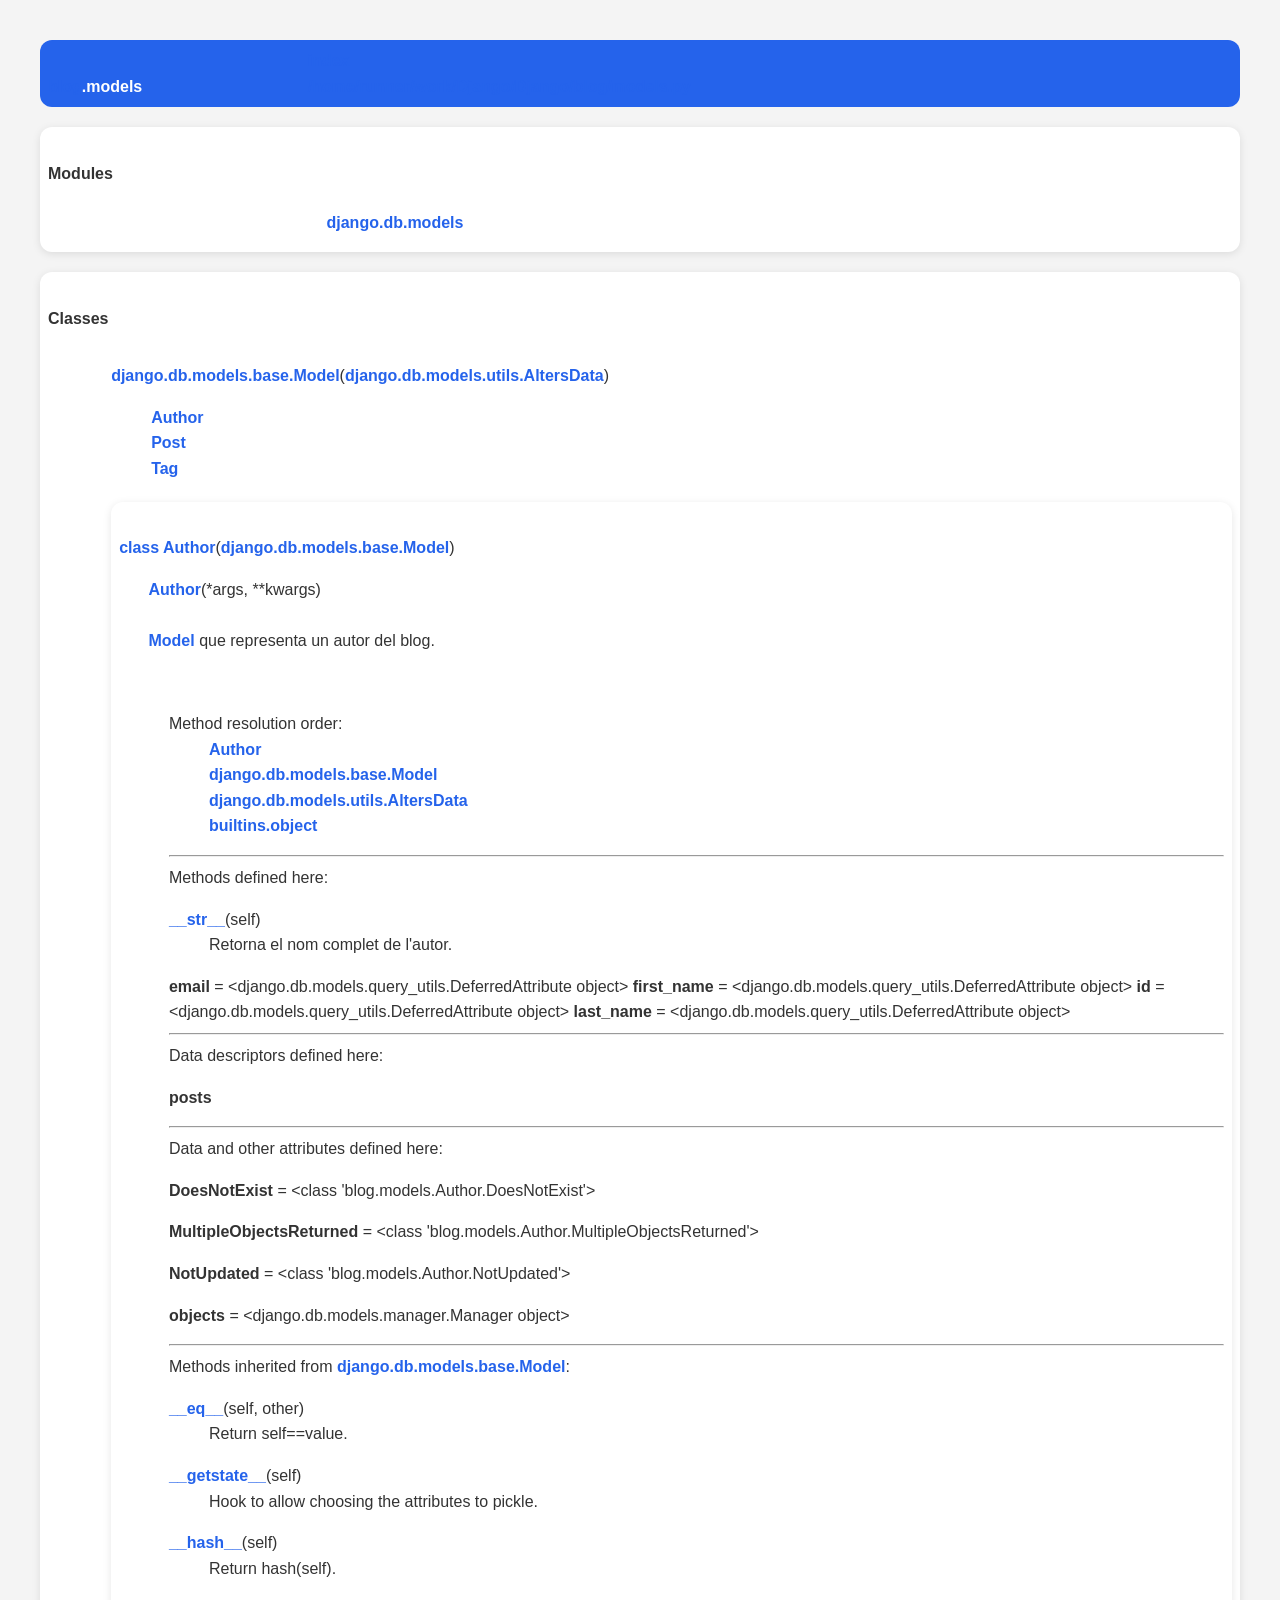
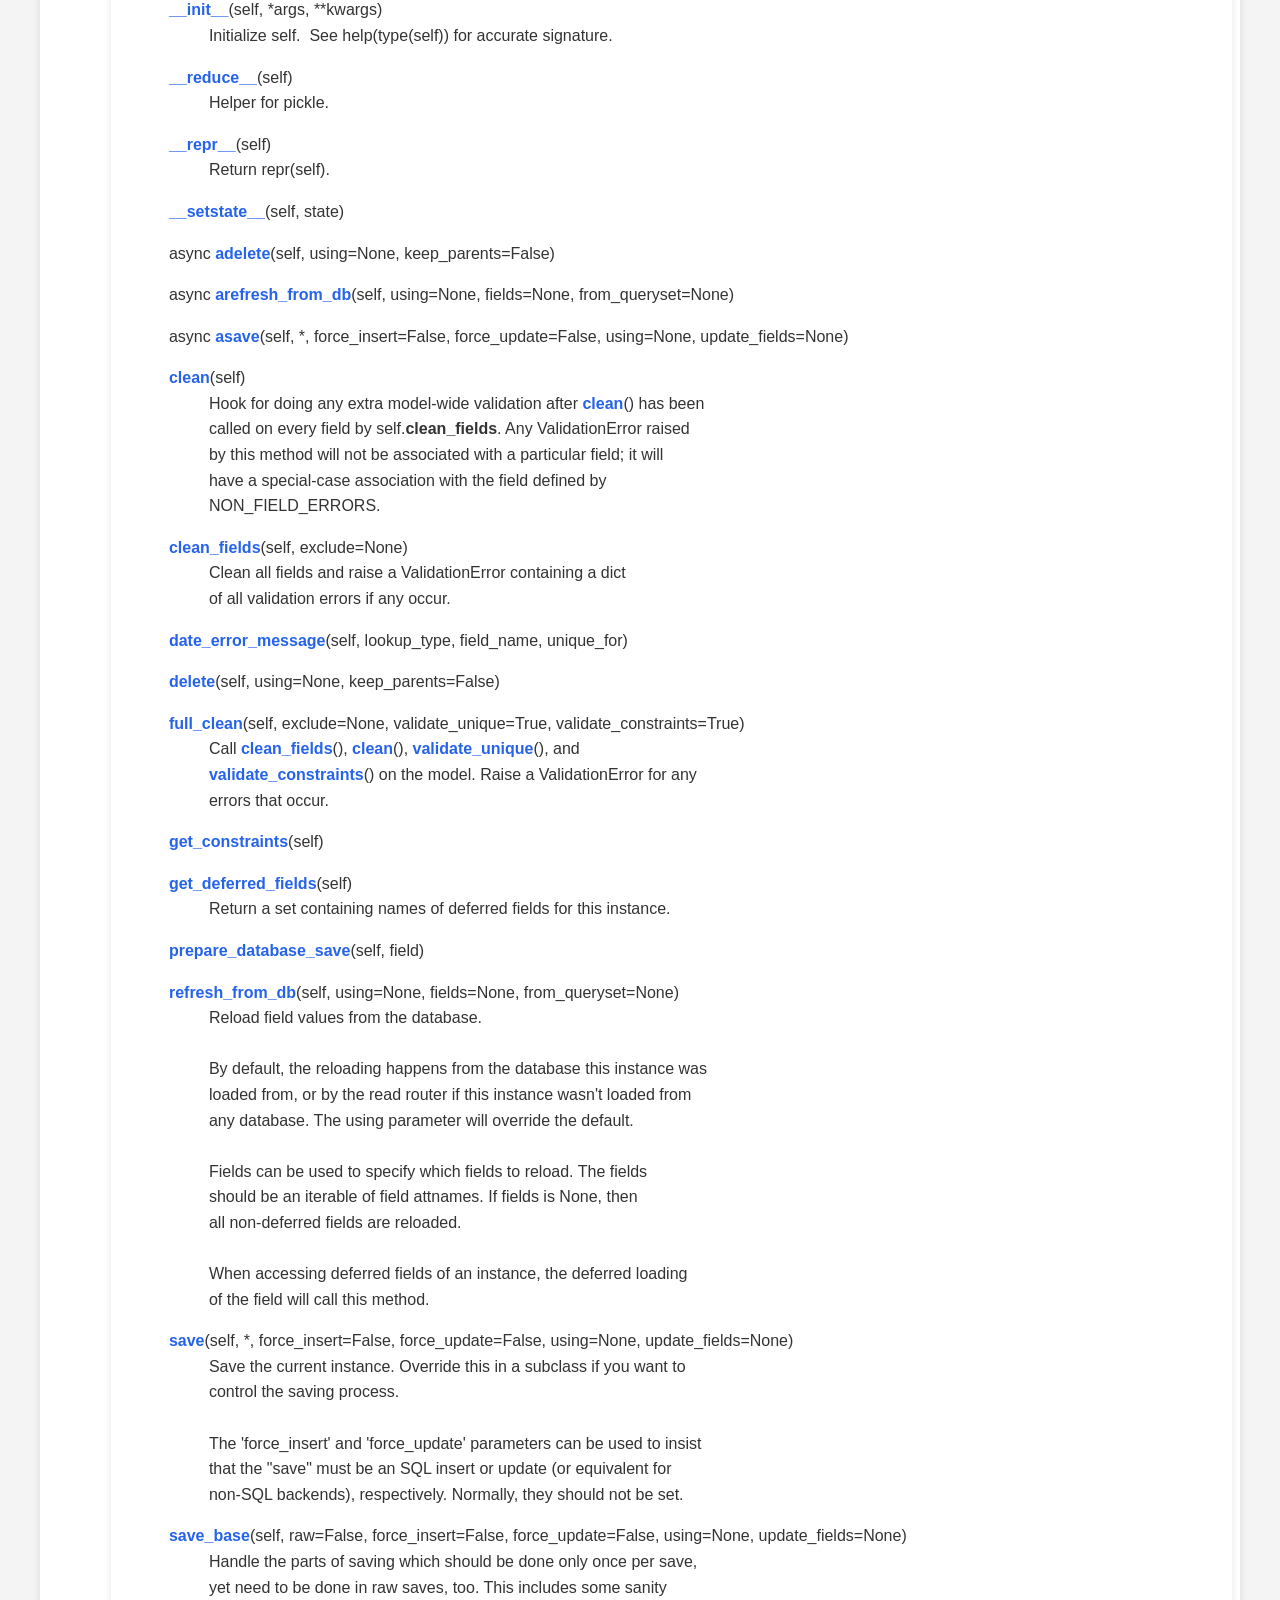
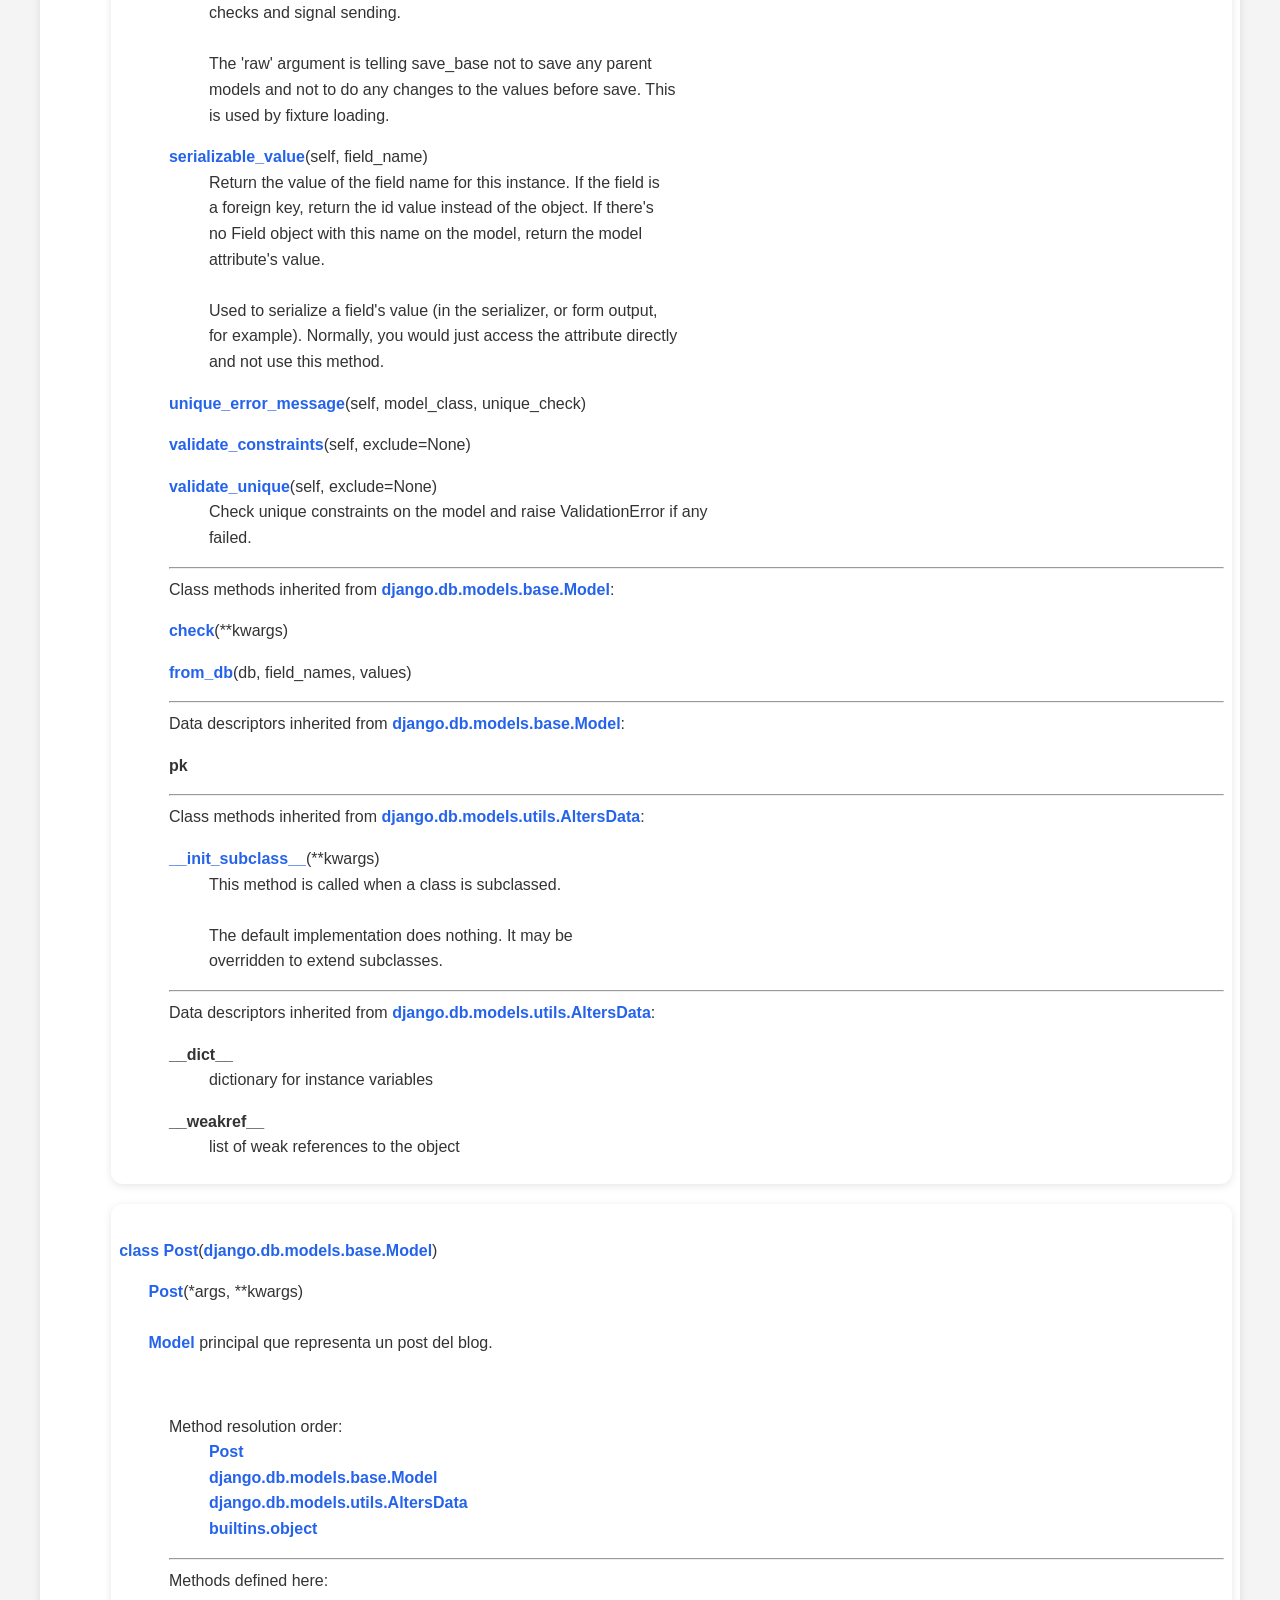
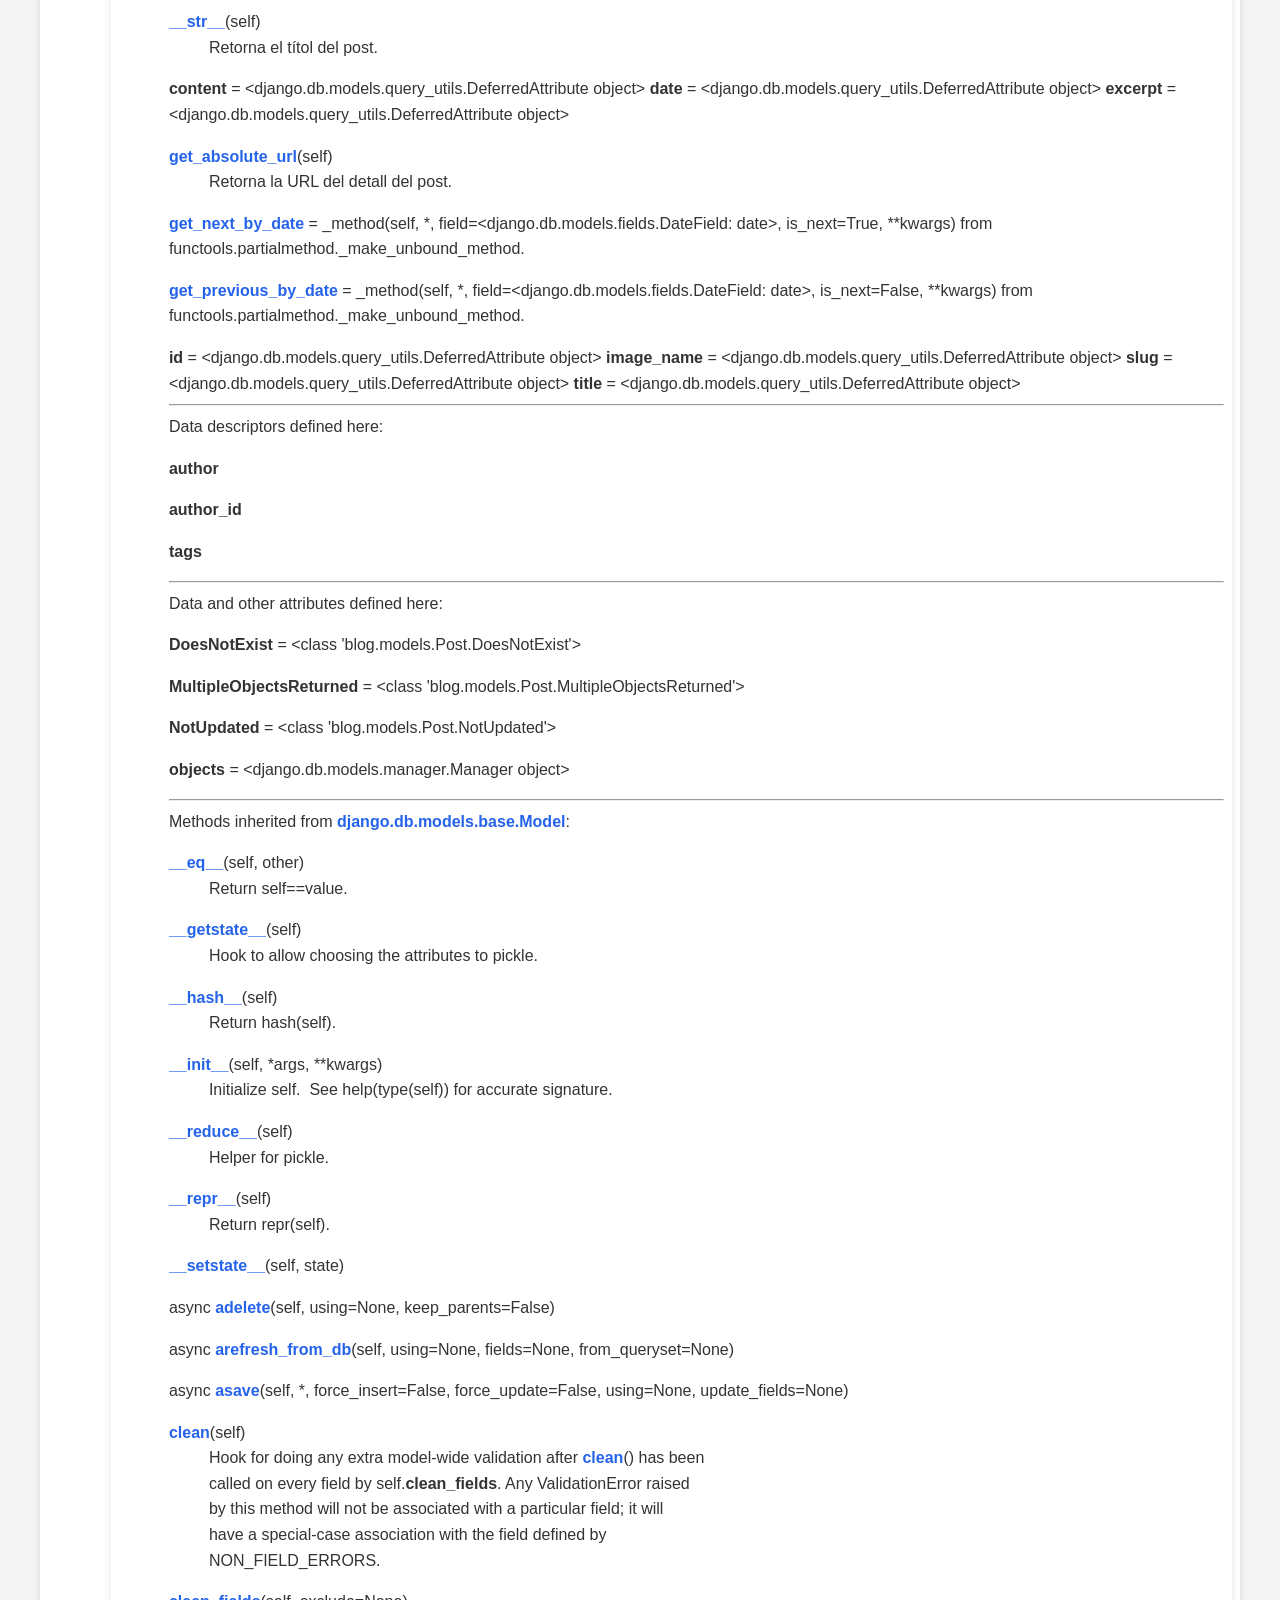
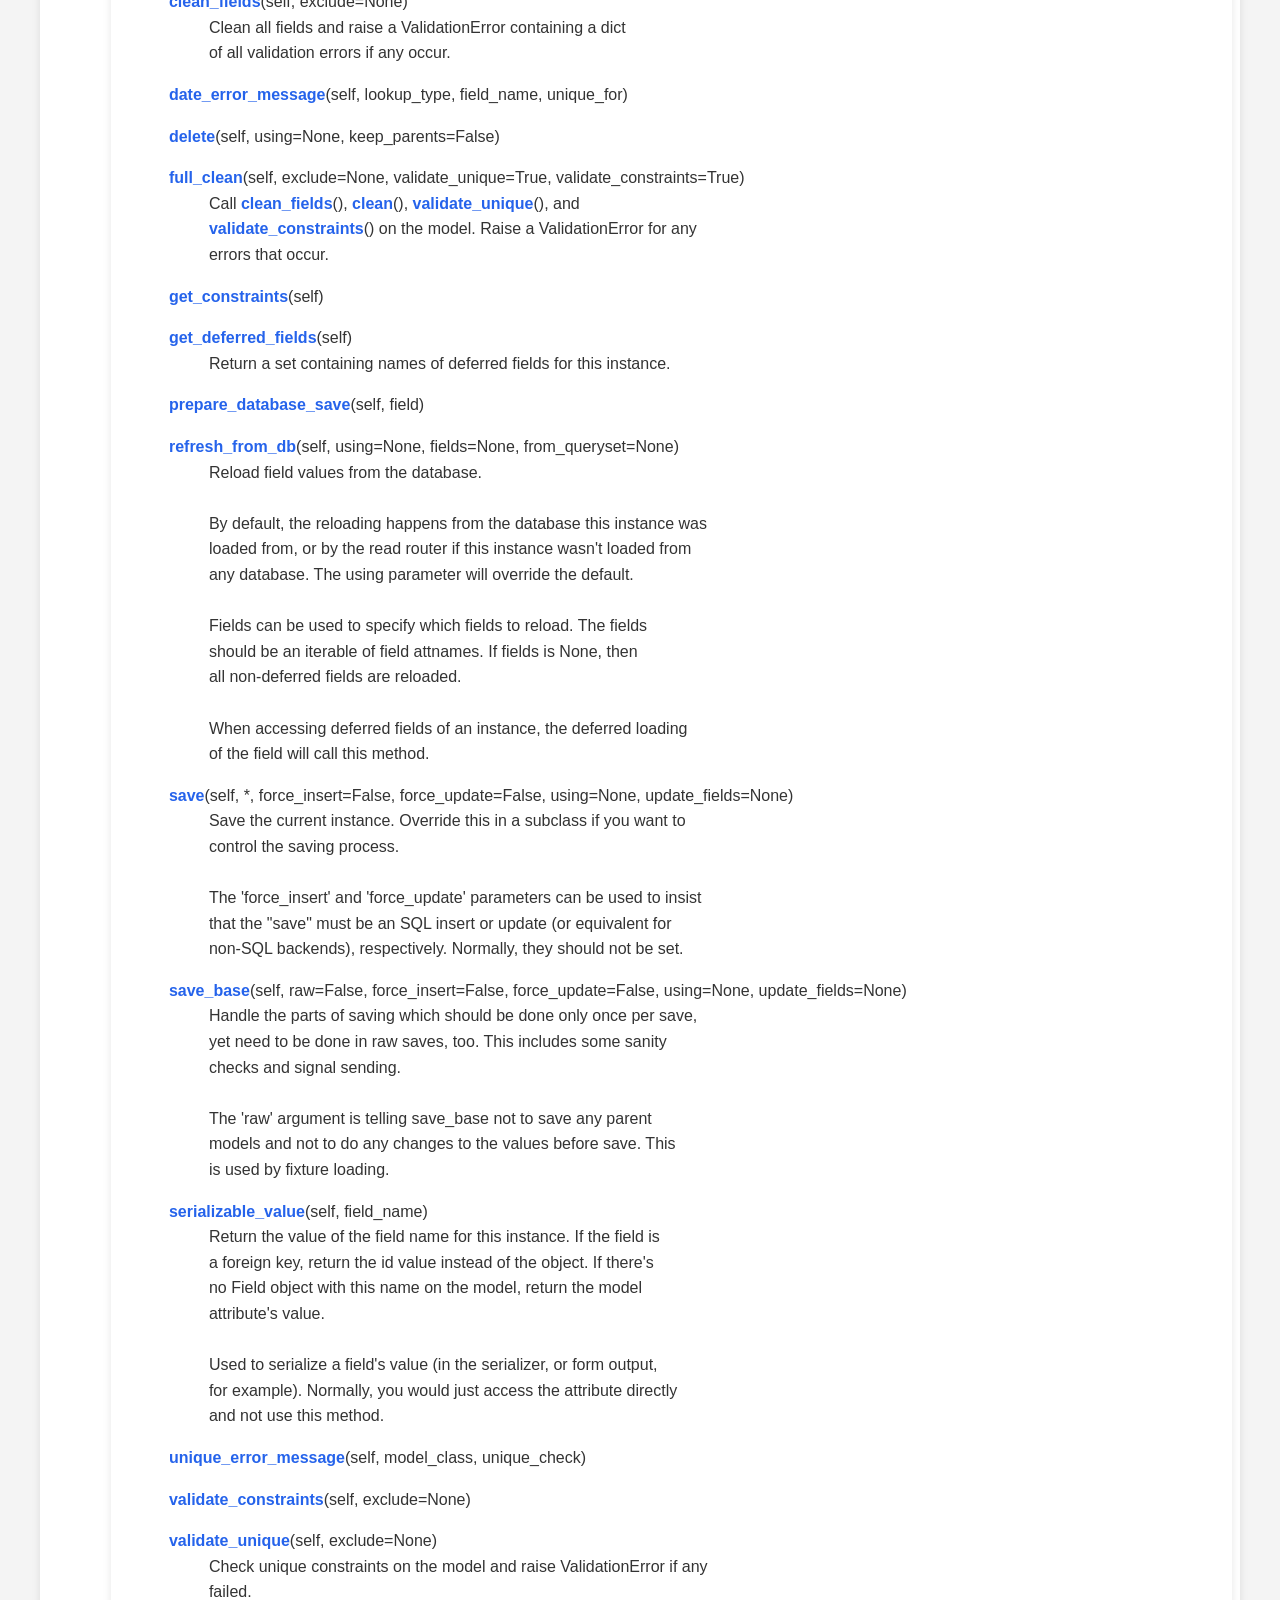
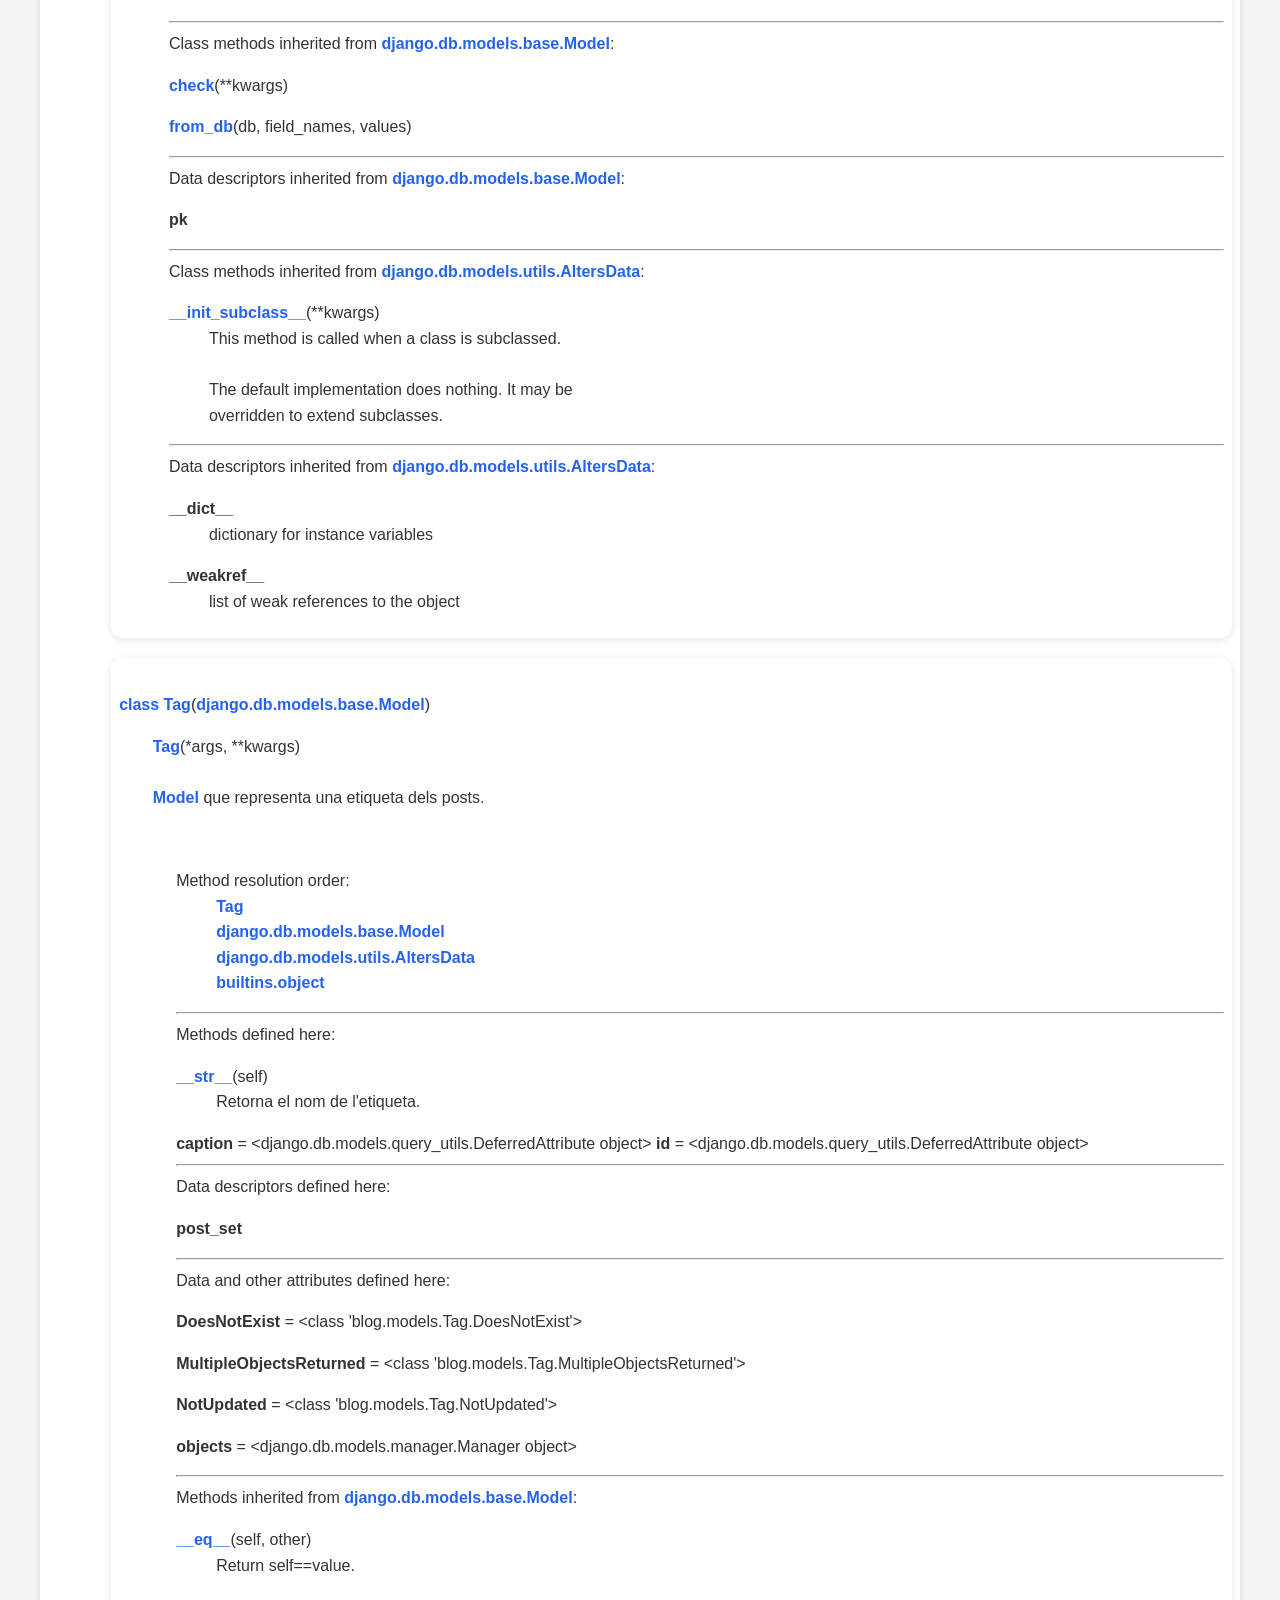
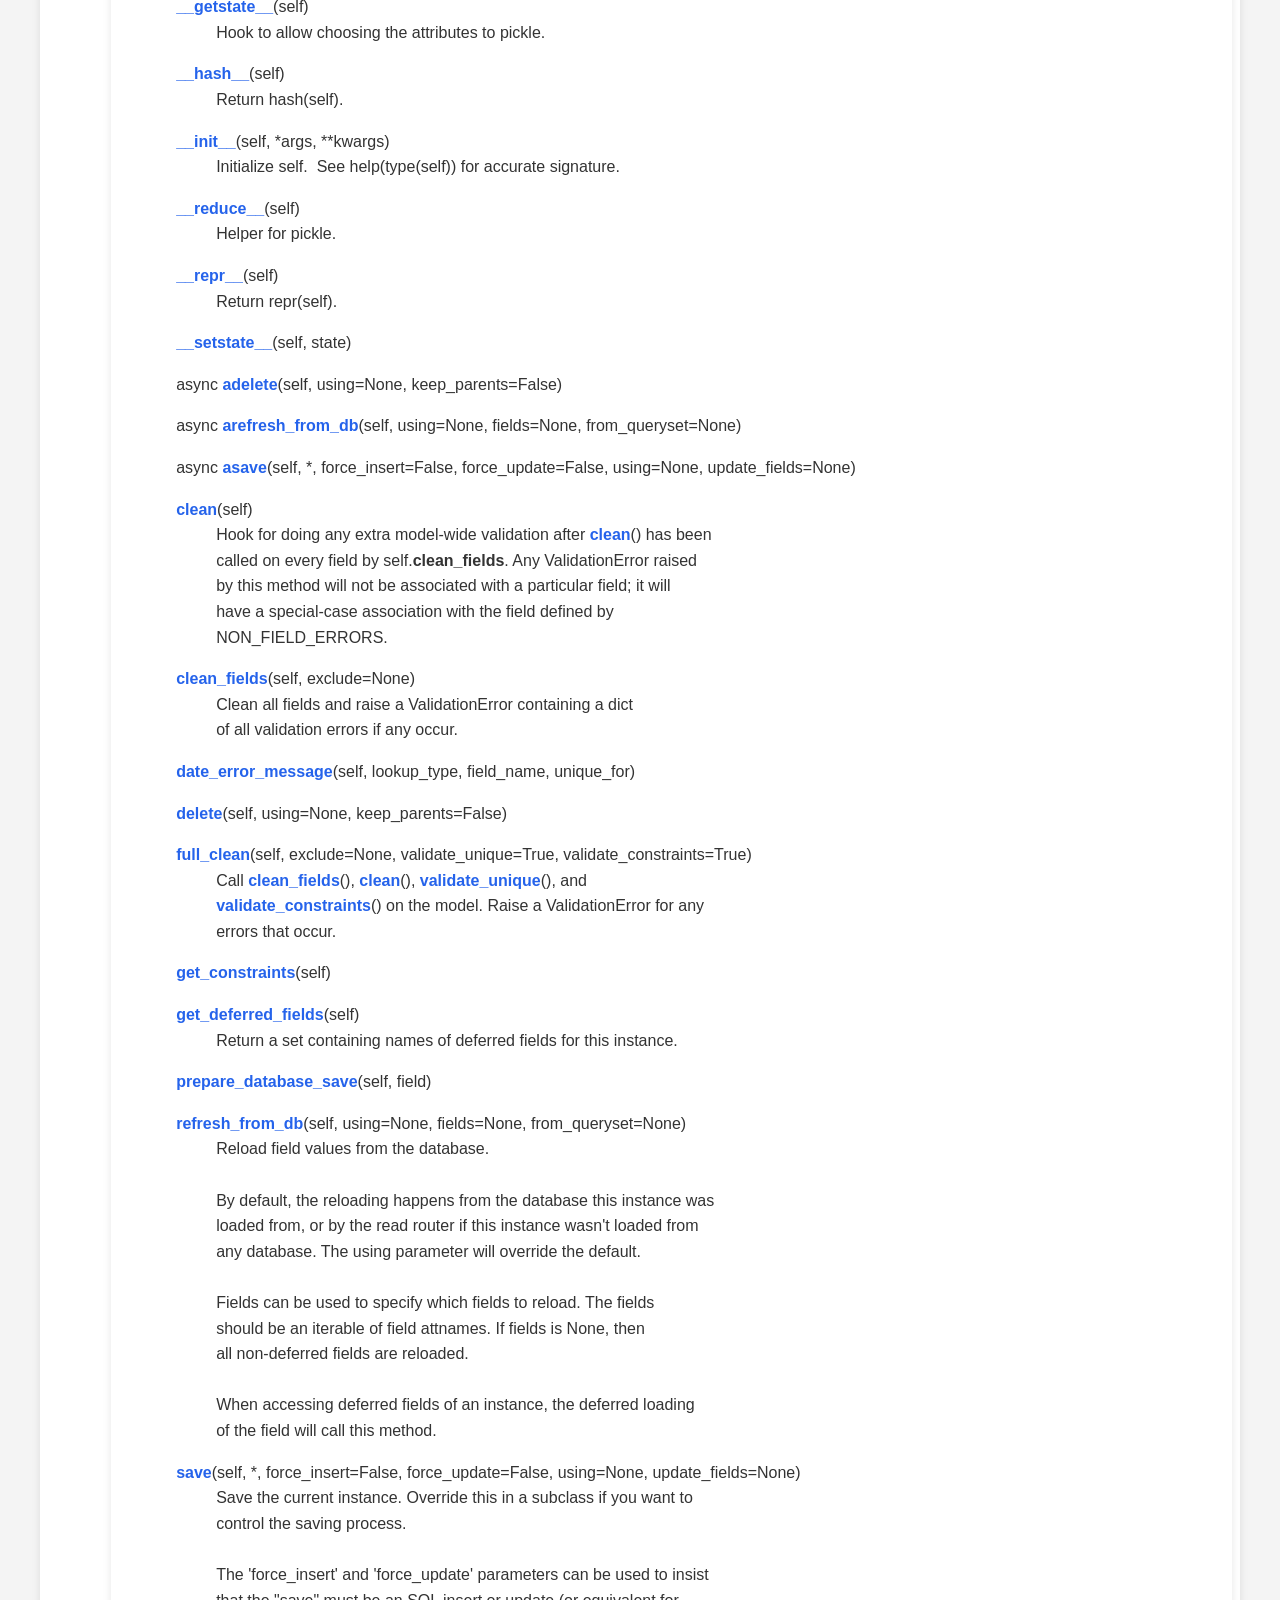
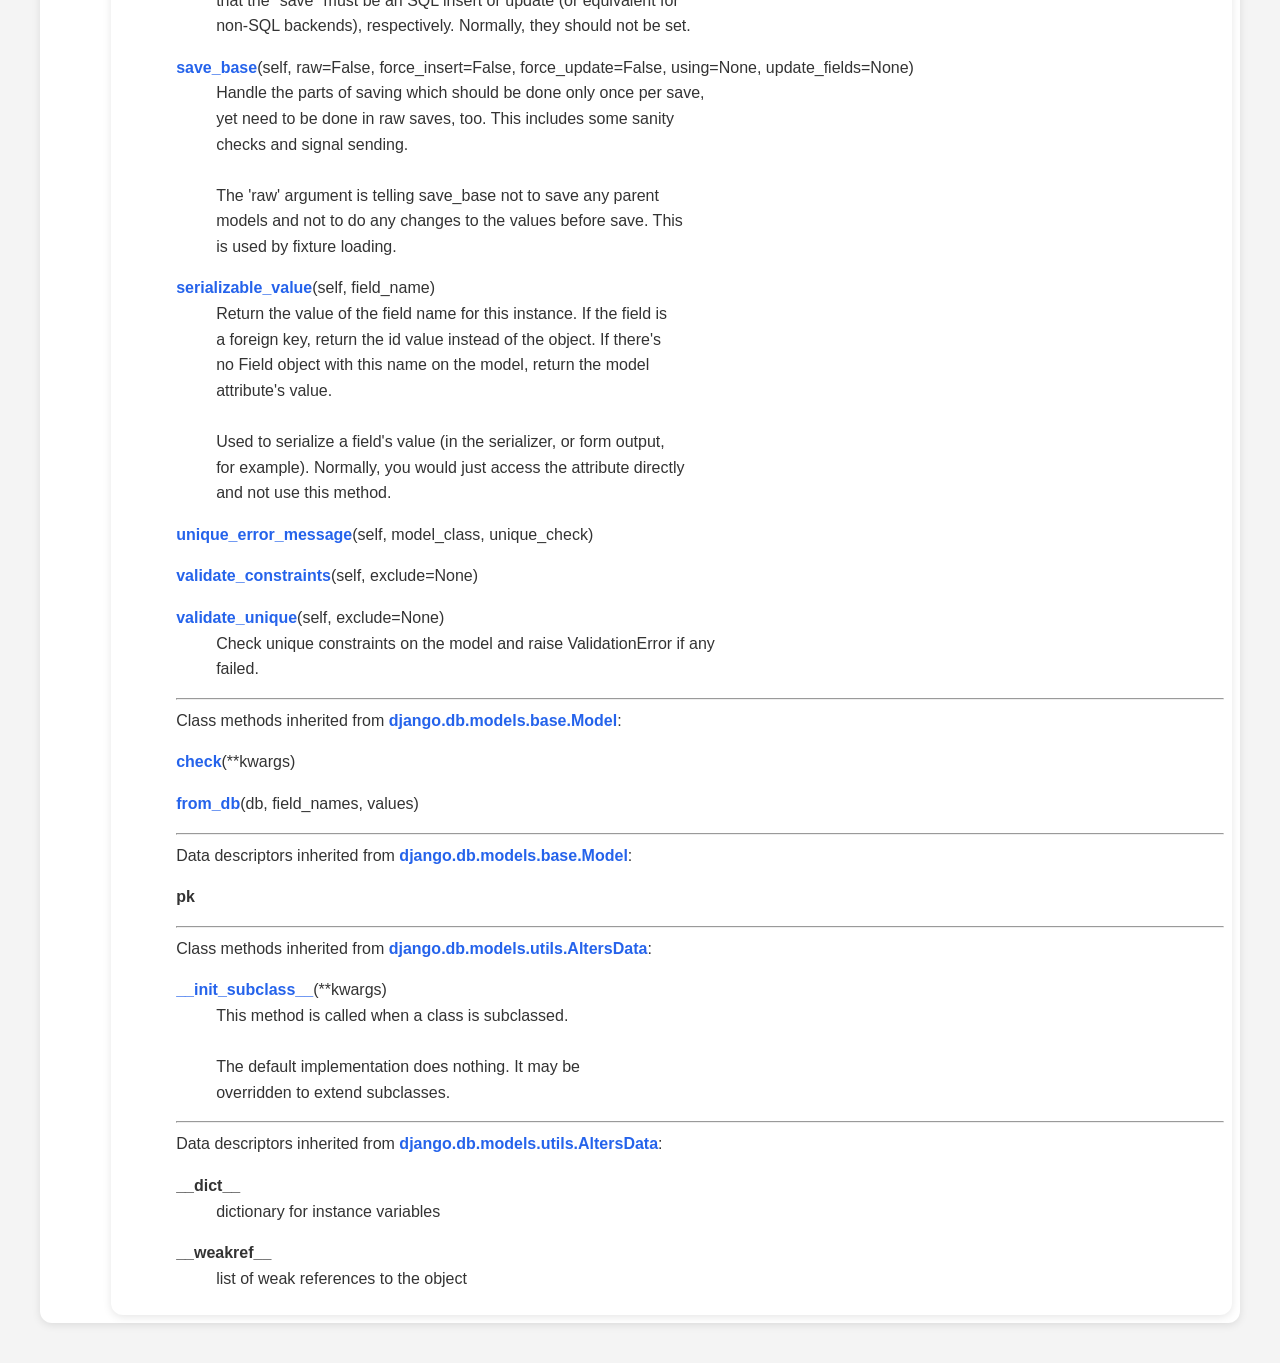
==== commit 0b21e453: "deploy: 42b29823c13f6a9d424f3404aa0ed8f466cffae8" ====
--- a/blog.models.html
+++ b/blog.models.html
@@ -1,15 +1,15 @@
 <!DOCTYPE html>
 <html lang="en">
 <head>
-<link rel="stylesheet" href="style.css">
 <meta charset="utf-8">
 <title>Python: module blog.models</title>
+<link rel="stylesheet" type="text/css" href="style.css">
 </head><body>
 
 <table class="heading">
 <tr class="heading-text decor">
 <td class="title">&nbsp;<br><strong class="title"><a href="blog.html" class="white">blog</a>.models</strong></td>
-<td class="extra"><a href=".">index</a><br><a href="file:c%3A%5Cusers%5Czakar%5Cdocuments%5Cvs%20code%5Cprogramacio%5Cbloc%206%5Cmy_site%5Cblog%5Cmodels.py">c:\users\zakar\documents\vs code\programacio\bloc 6\my_site\blog\models.py</a></td></tr></table>
+<td class="extra"><a href=".">index</a><br><a href="file:/home/runner/work/Django/Django/blog/models.py">/home/runner/work/Django/Django/blog/models.py</a></td></tr></table>
     <p></p>
 <p>
 <table class="section">
@@ -92,14 +92,7 @@
 
 <dl><dt>async <a name="Author-arefresh_from_db"><strong>arefresh_from_db</strong></a>(self, using=None, fields=None, from_queryset=None)</dt></dl>
 
-<dl><dt>async <a name="Author-asave"><strong>asave</strong></a>(
-    self,
-    *,
-    force_insert=False,
-    force_update=False,
-    using=None,
-    update_fields=None
-)</dt></dl>
+<dl><dt>async <a name="Author-asave"><strong>asave</strong></a>(self, *, force_insert=False, force_update=False, using=None, update_fields=None)</dt></dl>
 
 <dl><dt><a name="Author-clean"><strong>clean</strong></a>(self)</dt><dd><span class="code">Hook&nbsp;for&nbsp;doing&nbsp;any&nbsp;extra&nbsp;model-wide&nbsp;validation&nbsp;after&nbsp;<a href="#Author-clean">clean</a>()&nbsp;has&nbsp;been<br>
 called&nbsp;on&nbsp;every&nbsp;field&nbsp;by&nbsp;self.<strong>clean_fields</strong>.&nbsp;Any&nbsp;ValidationError&nbsp;raised<br>
@@ -137,28 +130,14 @@
 When&nbsp;accessing&nbsp;deferred&nbsp;fields&nbsp;of&nbsp;an&nbsp;instance,&nbsp;the&nbsp;deferred&nbsp;loading<br>
 of&nbsp;the&nbsp;field&nbsp;will&nbsp;call&nbsp;this&nbsp;method.</span></dd></dl>
 
-<dl><dt><a name="Author-save"><strong>save</strong></a>(
-    self,
-    *,
-    force_insert=False,
-    force_update=False,
-    using=None,
-    update_fields=None
-)</dt><dd><span class="code">Save&nbsp;the&nbsp;current&nbsp;instance.&nbsp;Override&nbsp;this&nbsp;in&nbsp;a&nbsp;subclass&nbsp;if&nbsp;you&nbsp;want&nbsp;to<br>
+<dl><dt><a name="Author-save"><strong>save</strong></a>(self, *, force_insert=False, force_update=False, using=None, update_fields=None)</dt><dd><span class="code">Save&nbsp;the&nbsp;current&nbsp;instance.&nbsp;Override&nbsp;this&nbsp;in&nbsp;a&nbsp;subclass&nbsp;if&nbsp;you&nbsp;want&nbsp;to<br>
 control&nbsp;the&nbsp;saving&nbsp;process.<br>
 &nbsp;<br>
 The&nbsp;'force_insert'&nbsp;and&nbsp;'force_update'&nbsp;parameters&nbsp;can&nbsp;be&nbsp;used&nbsp;to&nbsp;insist<br>
 that&nbsp;the&nbsp;"save"&nbsp;must&nbsp;be&nbsp;an&nbsp;SQL&nbsp;insert&nbsp;or&nbsp;update&nbsp;(or&nbsp;equivalent&nbsp;for<br>
 non-SQL&nbsp;backends),&nbsp;respectively.&nbsp;Normally,&nbsp;they&nbsp;should&nbsp;not&nbsp;be&nbsp;set.</span></dd></dl>
 
-<dl><dt><a name="Author-save_base"><strong>save_base</strong></a>(
-    self,
-    raw=False,
-    force_insert=False,
-    force_update=False,
-    using=None,
-    update_fields=None
-)</dt><dd><span class="code">Handle&nbsp;the&nbsp;parts&nbsp;of&nbsp;saving&nbsp;which&nbsp;should&nbsp;be&nbsp;done&nbsp;only&nbsp;once&nbsp;per&nbsp;save,<br>
+<dl><dt><a name="Author-save_base"><strong>save_base</strong></a>(self, raw=False, force_insert=False, force_update=False, using=None, update_fields=None)</dt><dd><span class="code">Handle&nbsp;the&nbsp;parts&nbsp;of&nbsp;saving&nbsp;which&nbsp;should&nbsp;be&nbsp;done&nbsp;only&nbsp;once&nbsp;per&nbsp;save,<br>
 yet&nbsp;need&nbsp;to&nbsp;be&nbsp;done&nbsp;in&nbsp;raw&nbsp;saves,&nbsp;too.&nbsp;This&nbsp;includes&nbsp;some&nbsp;sanity<br>
 checks&nbsp;and&nbsp;signal&nbsp;sending.<br>
 &nbsp;<br>
@@ -232,21 +211,9 @@
 <strong>excerpt</strong> = &lt;django.db.models.query_utils.DeferredAttribute object&gt;
 <dl><dt><a name="Post-get_absolute_url"><strong>get_absolute_url</strong></a>(self)</dt><dd><span class="code">Retorna&nbsp;la&nbsp;URL&nbsp;del&nbsp;detall&nbsp;del&nbsp;post.</span></dd></dl>
 
-<dl><dt><a name="Post-get_next_by_date"><strong>get_next_by_date</strong></a> = _method(
-    self,
-    *,
-    field=&lt;django.db.models.fields.DateField: date&gt;,
-    is_next=True,
-    **kwargs
-)<span class="grey"><span class="heading-text"> from functools.partialmethod._make_unbound_method.<locals></span></span></dt></dl>
-
-<dl><dt><a name="Post-get_previous_by_date"><strong>get_previous_by_date</strong></a> = _method(
-    self,
-    *,
-    field=&lt;django.db.models.fields.DateField: date&gt;,
-    is_next=False,
-    **kwargs
-)<span class="grey"><span class="heading-text"> from functools.partialmethod._make_unbound_method.<locals></span></span></dt></dl>
+<dl><dt><a name="Post-get_next_by_date"><strong>get_next_by_date</strong></a> = _method(self, *, field=&lt;django.db.models.fields.DateField: date&gt;, is_next=True, **kwargs)<span class="grey"><span class="heading-text"> from functools.partialmethod._make_unbound_method.<locals></span></span></dt></dl>
+
+<dl><dt><a name="Post-get_previous_by_date"><strong>get_previous_by_date</strong></a> = _method(self, *, field=&lt;django.db.models.fields.DateField: date&gt;, is_next=False, **kwargs)<span class="grey"><span class="heading-text"> from functools.partialmethod._make_unbound_method.<locals></span></span></dt></dl>
 
 <strong>id</strong> = &lt;django.db.models.query_utils.DeferredAttribute object&gt;
 <strong>image_name</strong> = &lt;django.db.models.query_utils.DeferredAttribute object&gt;
@@ -290,14 +257,7 @@
 
 <dl><dt>async <a name="Post-arefresh_from_db"><strong>arefresh_from_db</strong></a>(self, using=None, fields=None, from_queryset=None)</dt></dl>
 
-<dl><dt>async <a name="Post-asave"><strong>asave</strong></a>(
-    self,
-    *,
-    force_insert=False,
-    force_update=False,
-    using=None,
-    update_fields=None
-)</dt></dl>
+<dl><dt>async <a name="Post-asave"><strong>asave</strong></a>(self, *, force_insert=False, force_update=False, using=None, update_fields=None)</dt></dl>
 
 <dl><dt><a name="Post-clean"><strong>clean</strong></a>(self)</dt><dd><span class="code">Hook&nbsp;for&nbsp;doing&nbsp;any&nbsp;extra&nbsp;model-wide&nbsp;validation&nbsp;after&nbsp;<a href="#Post-clean">clean</a>()&nbsp;has&nbsp;been<br>
 called&nbsp;on&nbsp;every&nbsp;field&nbsp;by&nbsp;self.<strong>clean_fields</strong>.&nbsp;Any&nbsp;ValidationError&nbsp;raised<br>
@@ -335,28 +295,14 @@
 When&nbsp;accessing&nbsp;deferred&nbsp;fields&nbsp;of&nbsp;an&nbsp;instance,&nbsp;the&nbsp;deferred&nbsp;loading<br>
 of&nbsp;the&nbsp;field&nbsp;will&nbsp;call&nbsp;this&nbsp;method.</span></dd></dl>
 
-<dl><dt><a name="Post-save"><strong>save</strong></a>(
-    self,
-    *,
-    force_insert=False,
-    force_update=False,
-    using=None,
-    update_fields=None
-)</dt><dd><span class="code">Save&nbsp;the&nbsp;current&nbsp;instance.&nbsp;Override&nbsp;this&nbsp;in&nbsp;a&nbsp;subclass&nbsp;if&nbsp;you&nbsp;want&nbsp;to<br>
+<dl><dt><a name="Post-save"><strong>save</strong></a>(self, *, force_insert=False, force_update=False, using=None, update_fields=None)</dt><dd><span class="code">Save&nbsp;the&nbsp;current&nbsp;instance.&nbsp;Override&nbsp;this&nbsp;in&nbsp;a&nbsp;subclass&nbsp;if&nbsp;you&nbsp;want&nbsp;to<br>
 control&nbsp;the&nbsp;saving&nbsp;process.<br>
 &nbsp;<br>
 The&nbsp;'force_insert'&nbsp;and&nbsp;'force_update'&nbsp;parameters&nbsp;can&nbsp;be&nbsp;used&nbsp;to&nbsp;insist<br>
 that&nbsp;the&nbsp;"save"&nbsp;must&nbsp;be&nbsp;an&nbsp;SQL&nbsp;insert&nbsp;or&nbsp;update&nbsp;(or&nbsp;equivalent&nbsp;for<br>
 non-SQL&nbsp;backends),&nbsp;respectively.&nbsp;Normally,&nbsp;they&nbsp;should&nbsp;not&nbsp;be&nbsp;set.</span></dd></dl>
 
-<dl><dt><a name="Post-save_base"><strong>save_base</strong></a>(
-    self,
-    raw=False,
-    force_insert=False,
-    force_update=False,
-    using=None,
-    update_fields=None
-)</dt><dd><span class="code">Handle&nbsp;the&nbsp;parts&nbsp;of&nbsp;saving&nbsp;which&nbsp;should&nbsp;be&nbsp;done&nbsp;only&nbsp;once&nbsp;per&nbsp;save,<br>
+<dl><dt><a name="Post-save_base"><strong>save_base</strong></a>(self, raw=False, force_insert=False, force_update=False, using=None, update_fields=None)</dt><dd><span class="code">Handle&nbsp;the&nbsp;parts&nbsp;of&nbsp;saving&nbsp;which&nbsp;should&nbsp;be&nbsp;done&nbsp;only&nbsp;once&nbsp;per&nbsp;save,<br>
 yet&nbsp;need&nbsp;to&nbsp;be&nbsp;done&nbsp;in&nbsp;raw&nbsp;saves,&nbsp;too.&nbsp;This&nbsp;includes&nbsp;some&nbsp;sanity<br>
 checks&nbsp;and&nbsp;signal&nbsp;sending.<br>
 &nbsp;<br>
@@ -461,14 +407,7 @@
 
 <dl><dt>async <a name="Tag-arefresh_from_db"><strong>arefresh_from_db</strong></a>(self, using=None, fields=None, from_queryset=None)</dt></dl>
 
-<dl><dt>async <a name="Tag-asave"><strong>asave</strong></a>(
-    self,
-    *,
-    force_insert=False,
-    force_update=False,
-    using=None,
-    update_fields=None
-)</dt></dl>
+<dl><dt>async <a name="Tag-asave"><strong>asave</strong></a>(self, *, force_insert=False, force_update=False, using=None, update_fields=None)</dt></dl>
 
 <dl><dt><a name="Tag-clean"><strong>clean</strong></a>(self)</dt><dd><span class="code">Hook&nbsp;for&nbsp;doing&nbsp;any&nbsp;extra&nbsp;model-wide&nbsp;validation&nbsp;after&nbsp;<a href="#Tag-clean">clean</a>()&nbsp;has&nbsp;been<br>
 called&nbsp;on&nbsp;every&nbsp;field&nbsp;by&nbsp;self.<strong>clean_fields</strong>.&nbsp;Any&nbsp;ValidationError&nbsp;raised<br>
@@ -506,28 +445,14 @@
 When&nbsp;accessing&nbsp;deferred&nbsp;fields&nbsp;of&nbsp;an&nbsp;instance,&nbsp;the&nbsp;deferred&nbsp;loading<br>
 of&nbsp;the&nbsp;field&nbsp;will&nbsp;call&nbsp;this&nbsp;method.</span></dd></dl>
 
-<dl><dt><a name="Tag-save"><strong>save</strong></a>(
-    self,
-    *,
-    force_insert=False,
-    force_update=False,
-    using=None,
-    update_fields=None
-)</dt><dd><span class="code">Save&nbsp;the&nbsp;current&nbsp;instance.&nbsp;Override&nbsp;this&nbsp;in&nbsp;a&nbsp;subclass&nbsp;if&nbsp;you&nbsp;want&nbsp;to<br>
+<dl><dt><a name="Tag-save"><strong>save</strong></a>(self, *, force_insert=False, force_update=False, using=None, update_fields=None)</dt><dd><span class="code">Save&nbsp;the&nbsp;current&nbsp;instance.&nbsp;Override&nbsp;this&nbsp;in&nbsp;a&nbsp;subclass&nbsp;if&nbsp;you&nbsp;want&nbsp;to<br>
 control&nbsp;the&nbsp;saving&nbsp;process.<br>
 &nbsp;<br>
 The&nbsp;'force_insert'&nbsp;and&nbsp;'force_update'&nbsp;parameters&nbsp;can&nbsp;be&nbsp;used&nbsp;to&nbsp;insist<br>
 that&nbsp;the&nbsp;"save"&nbsp;must&nbsp;be&nbsp;an&nbsp;SQL&nbsp;insert&nbsp;or&nbsp;update&nbsp;(or&nbsp;equivalent&nbsp;for<br>
 non-SQL&nbsp;backends),&nbsp;respectively.&nbsp;Normally,&nbsp;they&nbsp;should&nbsp;not&nbsp;be&nbsp;set.</span></dd></dl>
 
-<dl><dt><a name="Tag-save_base"><strong>save_base</strong></a>(
-    self,
-    raw=False,
-    force_insert=False,
-    force_update=False,
-    using=None,
-    update_fields=None
-)</dt><dd><span class="code">Handle&nbsp;the&nbsp;parts&nbsp;of&nbsp;saving&nbsp;which&nbsp;should&nbsp;be&nbsp;done&nbsp;only&nbsp;once&nbsp;per&nbsp;save,<br>
+<dl><dt><a name="Tag-save_base"><strong>save_base</strong></a>(self, raw=False, force_insert=False, force_update=False, using=None, update_fields=None)</dt><dd><span class="code">Handle&nbsp;the&nbsp;parts&nbsp;of&nbsp;saving&nbsp;which&nbsp;should&nbsp;be&nbsp;done&nbsp;only&nbsp;once&nbsp;per&nbsp;save,<br>
 yet&nbsp;need&nbsp;to&nbsp;be&nbsp;done&nbsp;in&nbsp;raw&nbsp;saves,&nbsp;too.&nbsp;This&nbsp;includes&nbsp;some&nbsp;sanity<br>
 checks&nbsp;and&nbsp;signal&nbsp;sending.<br>
 &nbsp;<br>
--- a/style.css
+++ b/style.css
@@ -0,0 +1,61 @@
+body {
+    font-family: Arial, sans-serif;
+    margin: 40px;
+    background-color: #f4f4f4;
+    color: #333;
+    line-height: 1.6;
+}
+
+/* Cabecera principal */
+table.heading {
+    width: 100%;
+    background-color: #2563eb;
+    color: white;
+    border-radius: 12px;
+    padding: 15px;
+    margin-bottom: 20px;
+}
+
+/* Secciones */
+table.section {
+    width: 100%;
+    background-color: white;
+    margin-top: 20px;
+    border-radius: 12px;
+    padding: 15px;
+    box-shadow: 0 2px 8px rgba(0,0,0,0.1);
+}
+
+/* Código */
+code {
+    background-color: #e5e7eb;
+    padding: 2px 6px;
+    border-radius: 5px;
+    font-family: Consolas, monospace;
+}
+
+/* Enlaces */
+a {
+    color: #2563eb;
+    text-decoration: none;
+    font-weight: bold;
+}
+
+a:hover {
+    text-decoration: underline;
+}
+
+/* Títulos */
+h1, h2, h3 {
+    color: #111827;
+}
+
+/* Tablas */
+table {
+    border-collapse: collapse;
+}
+
+/* Celdas */
+td {
+    padding: 8px;
+}
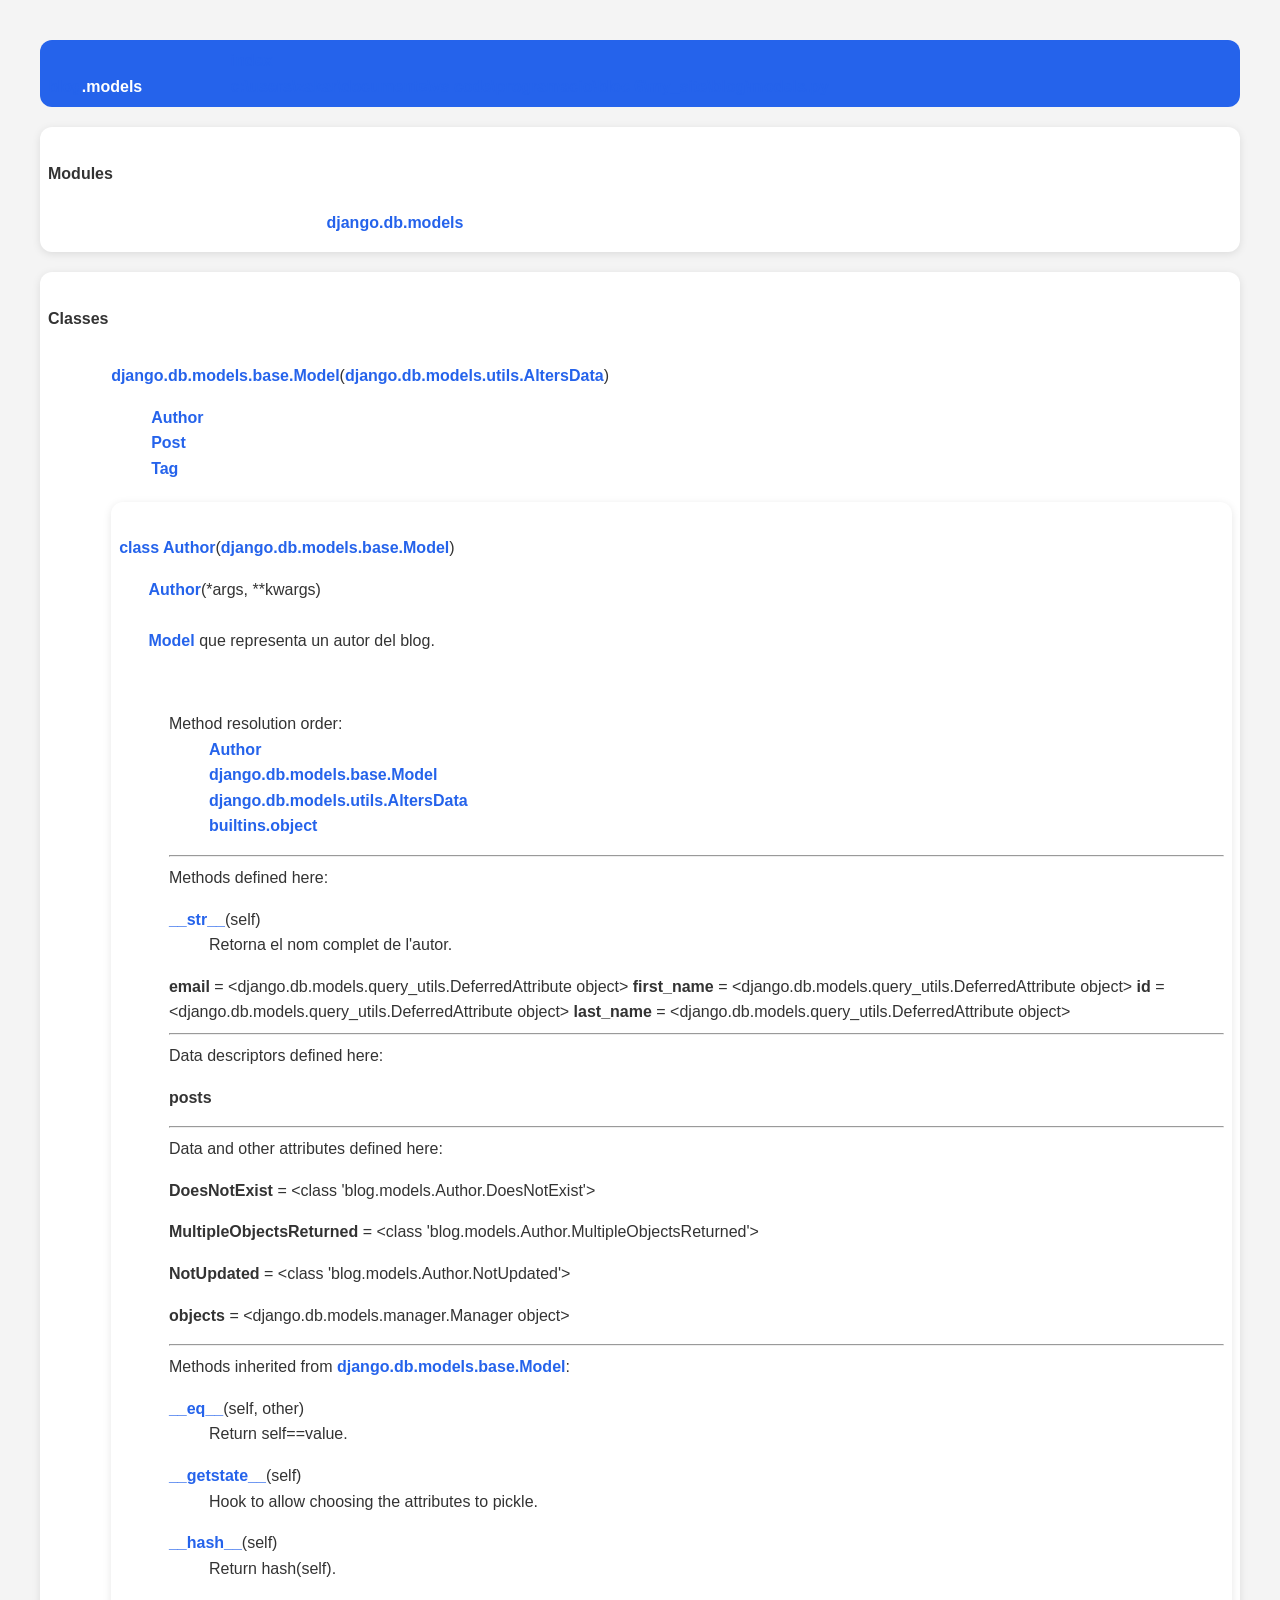
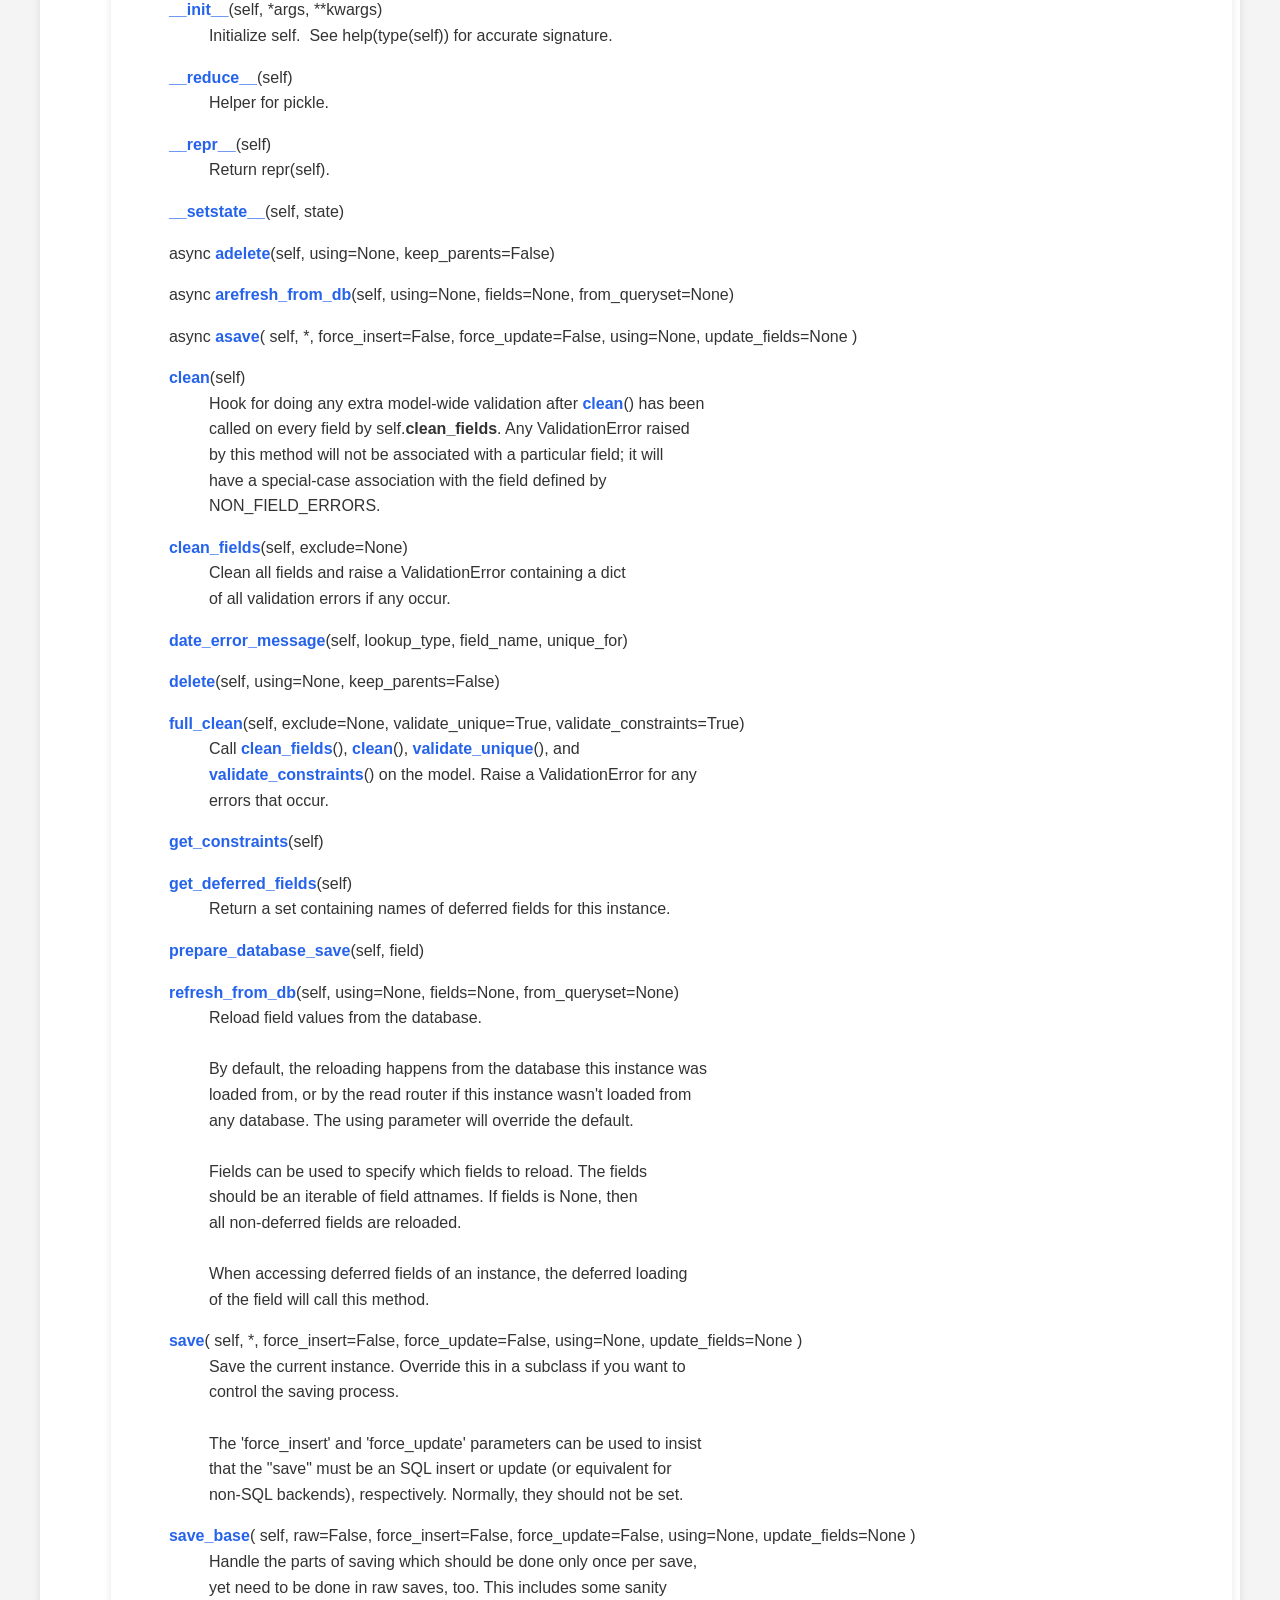
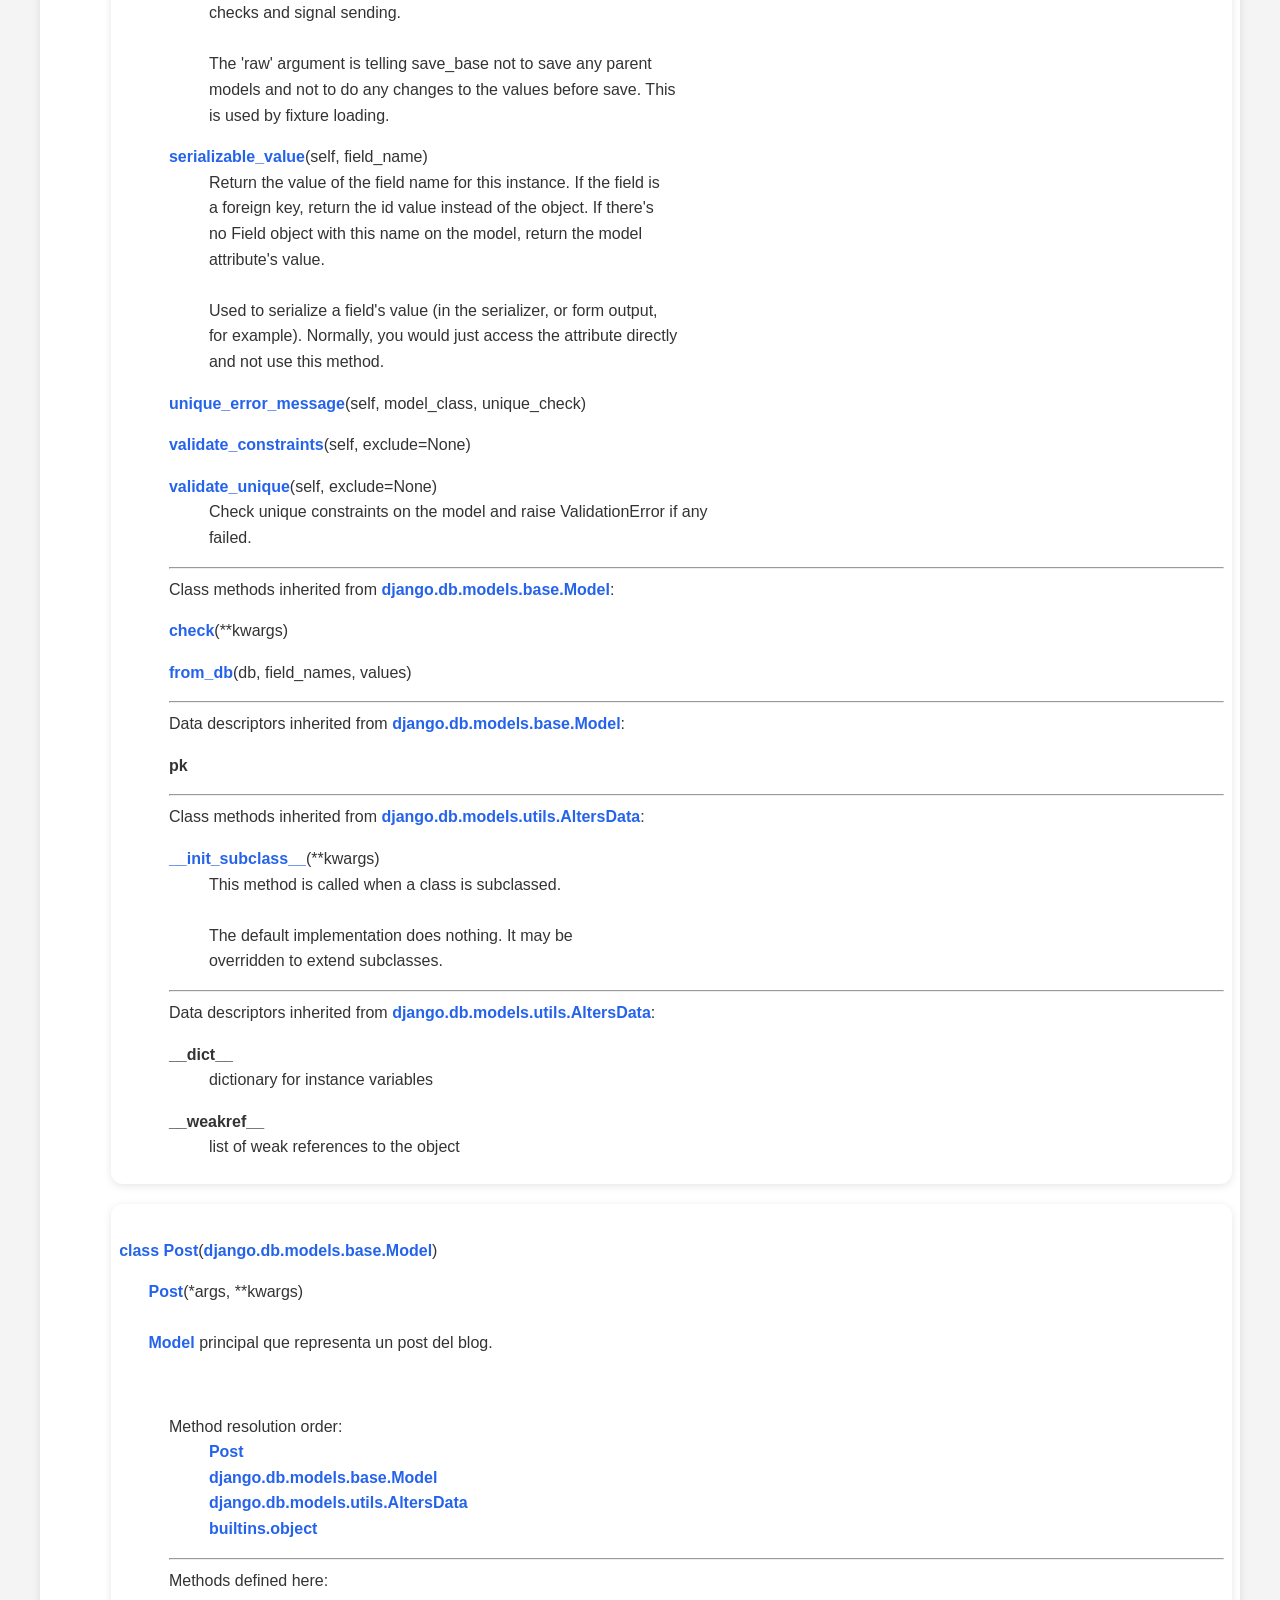
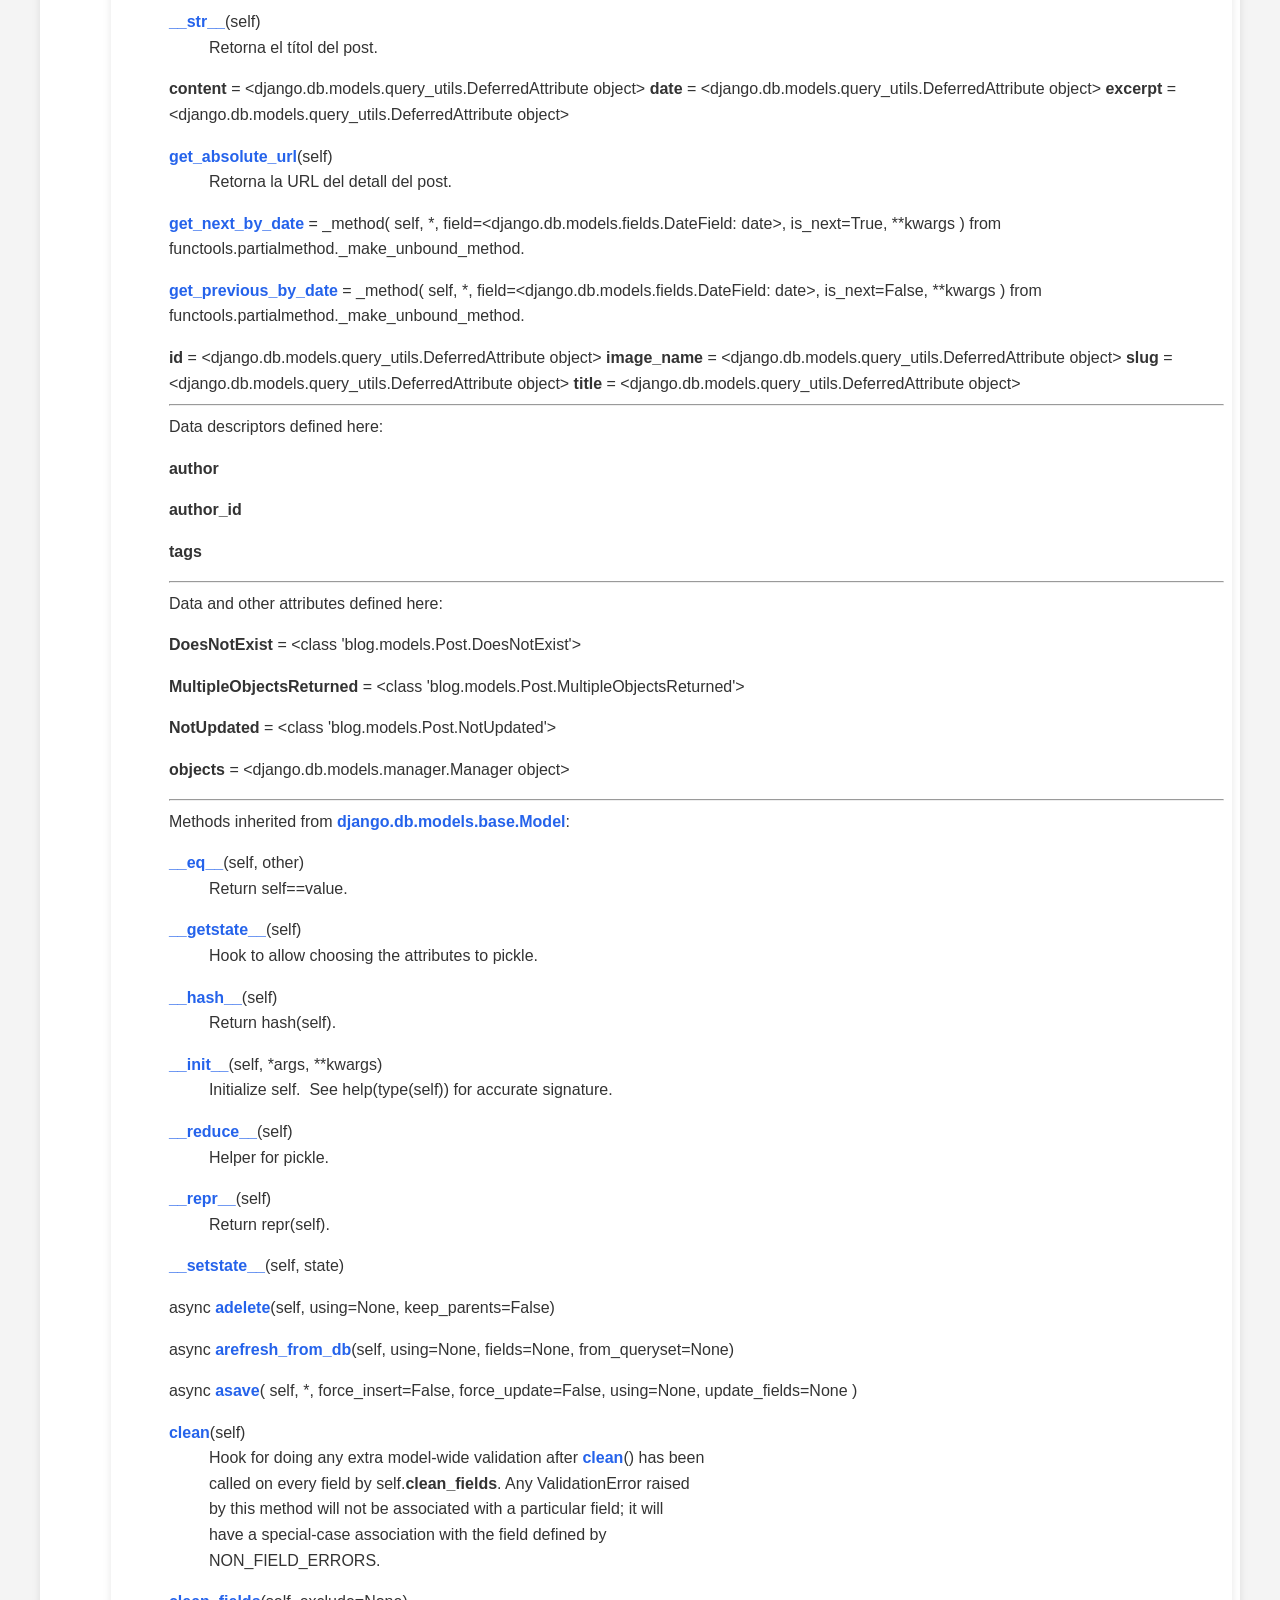
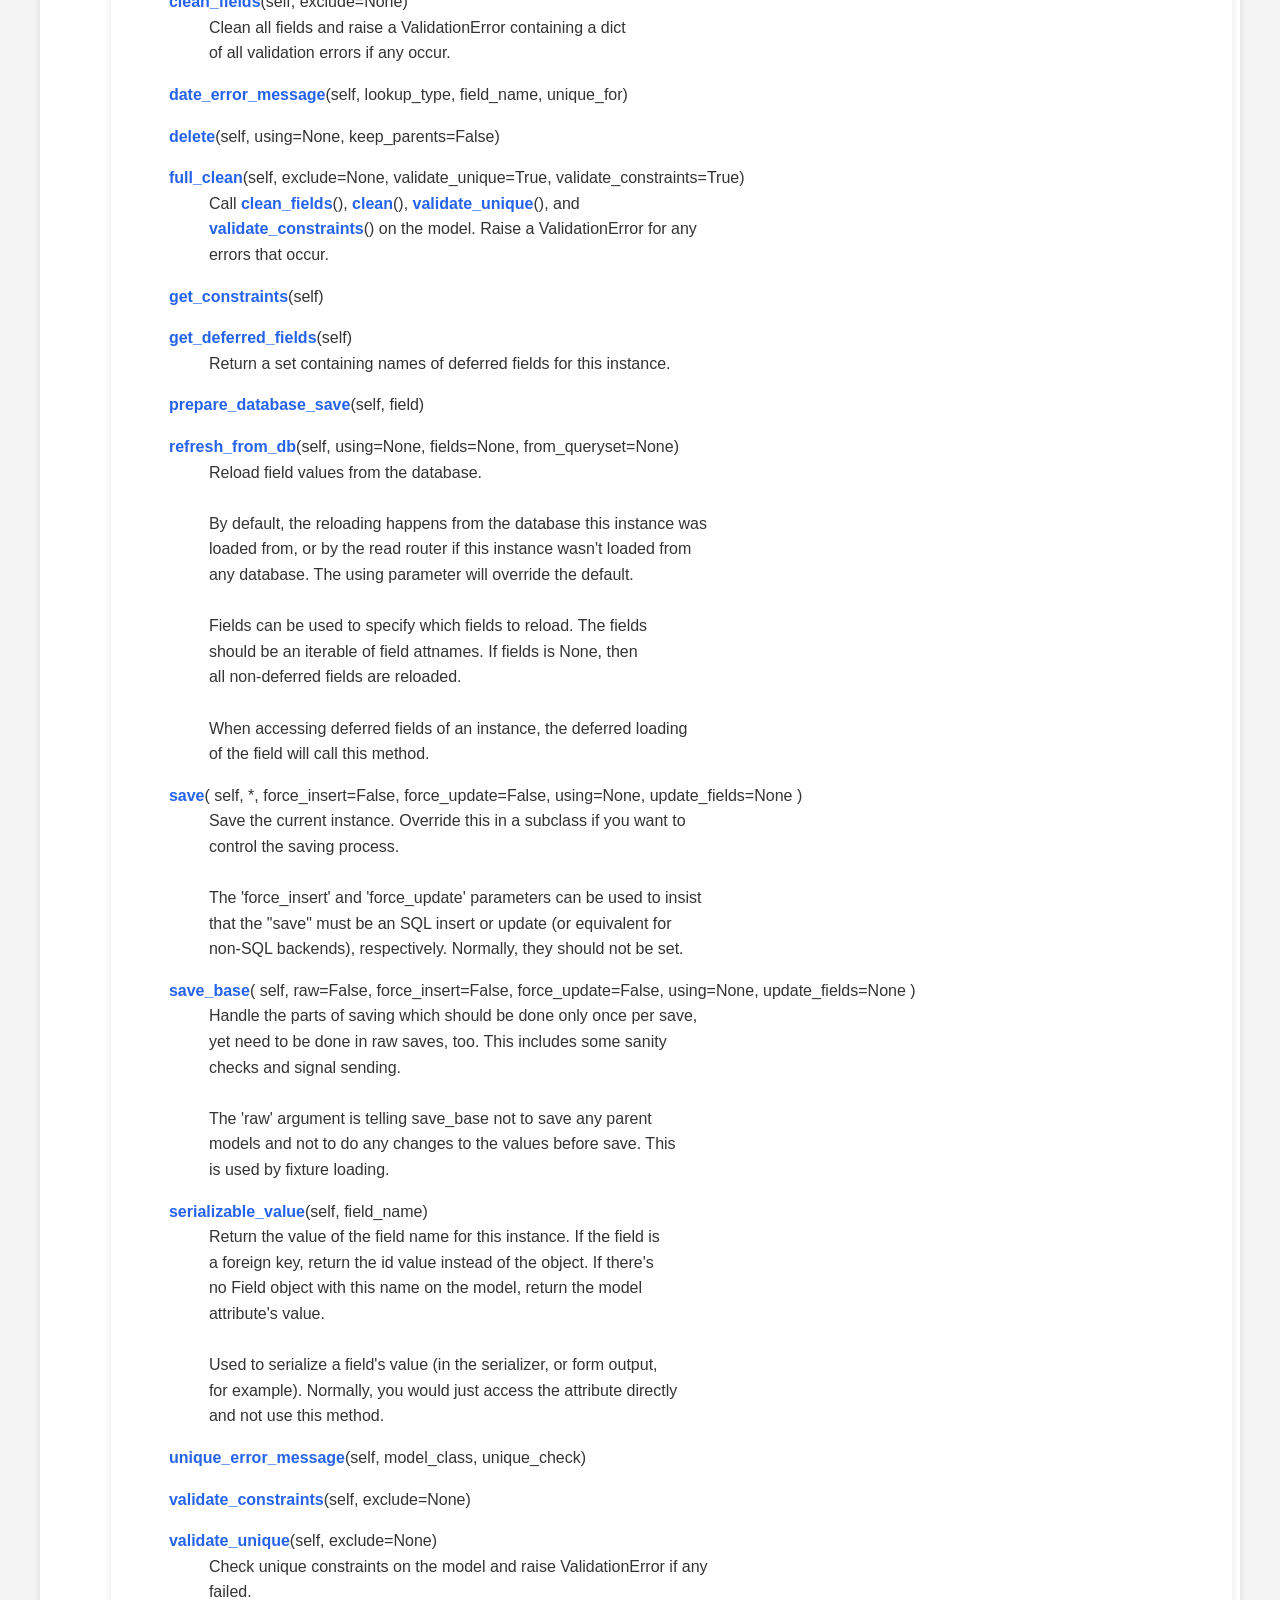
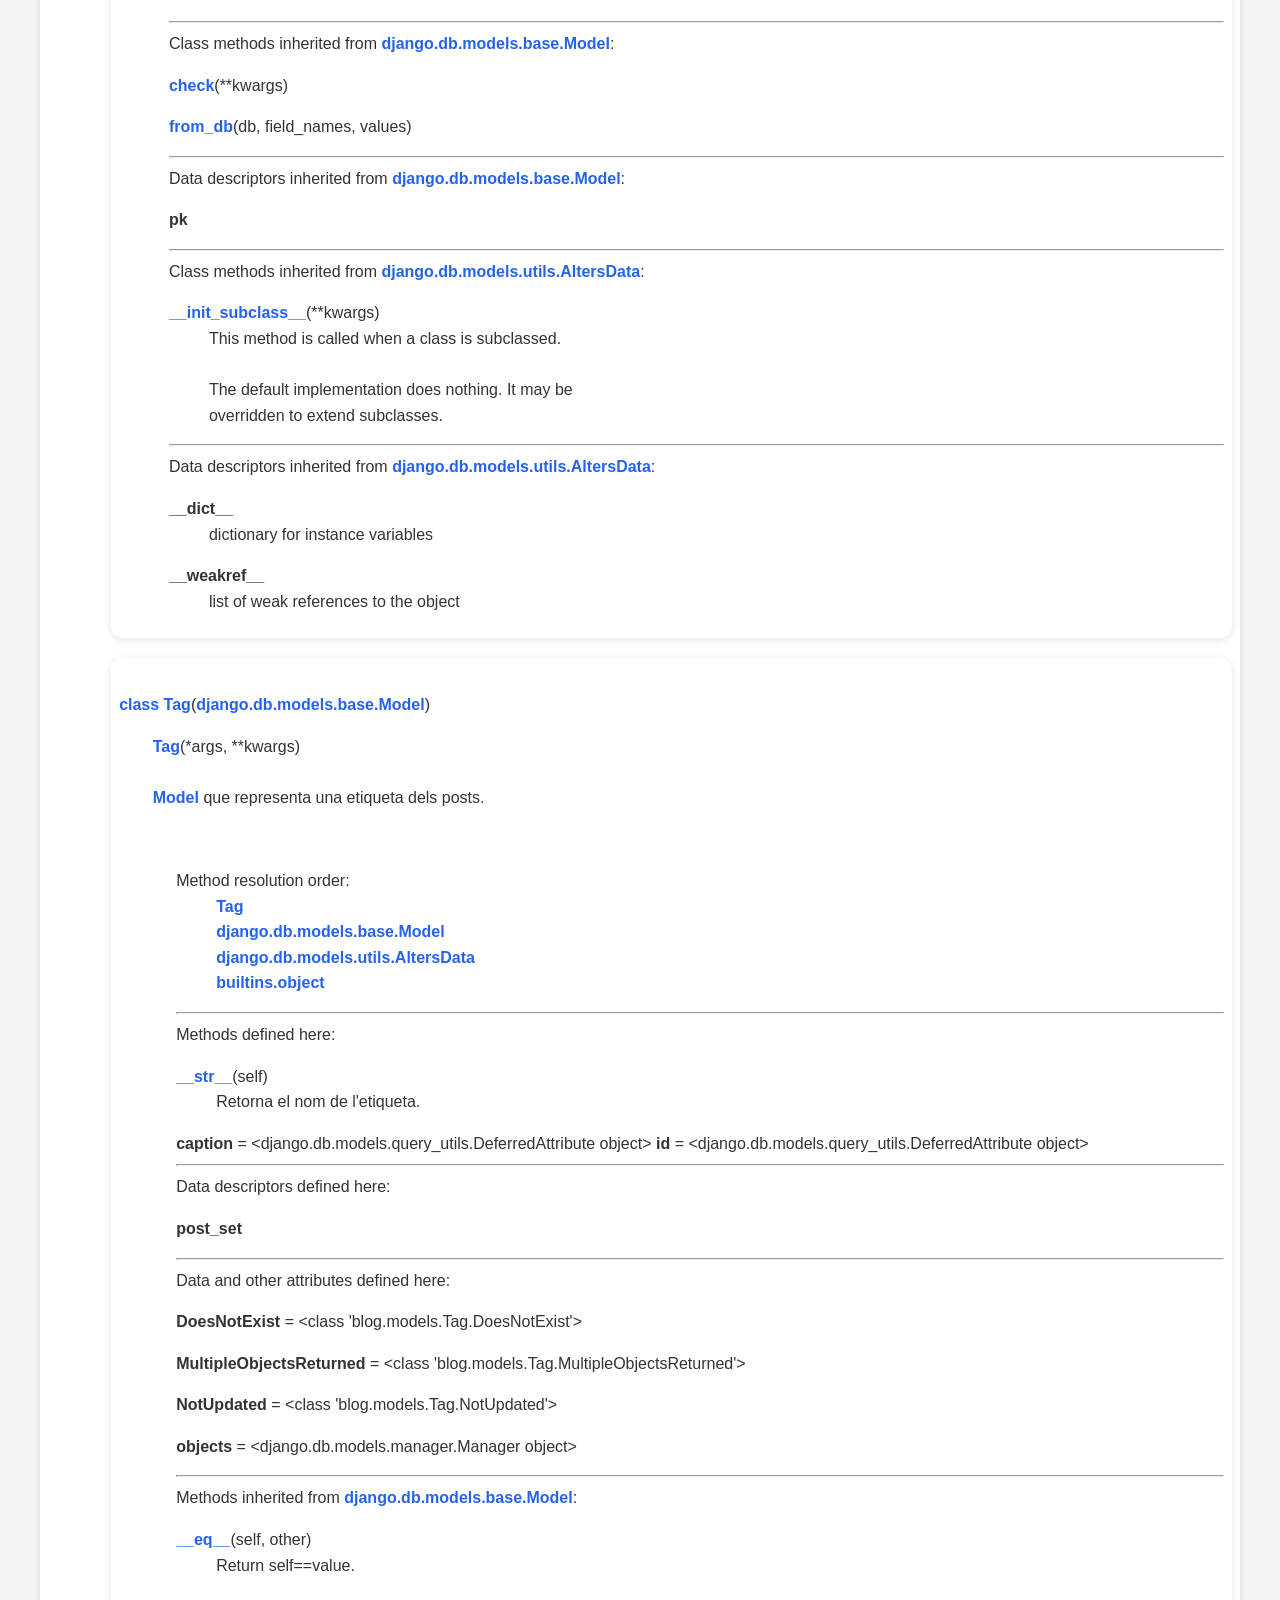
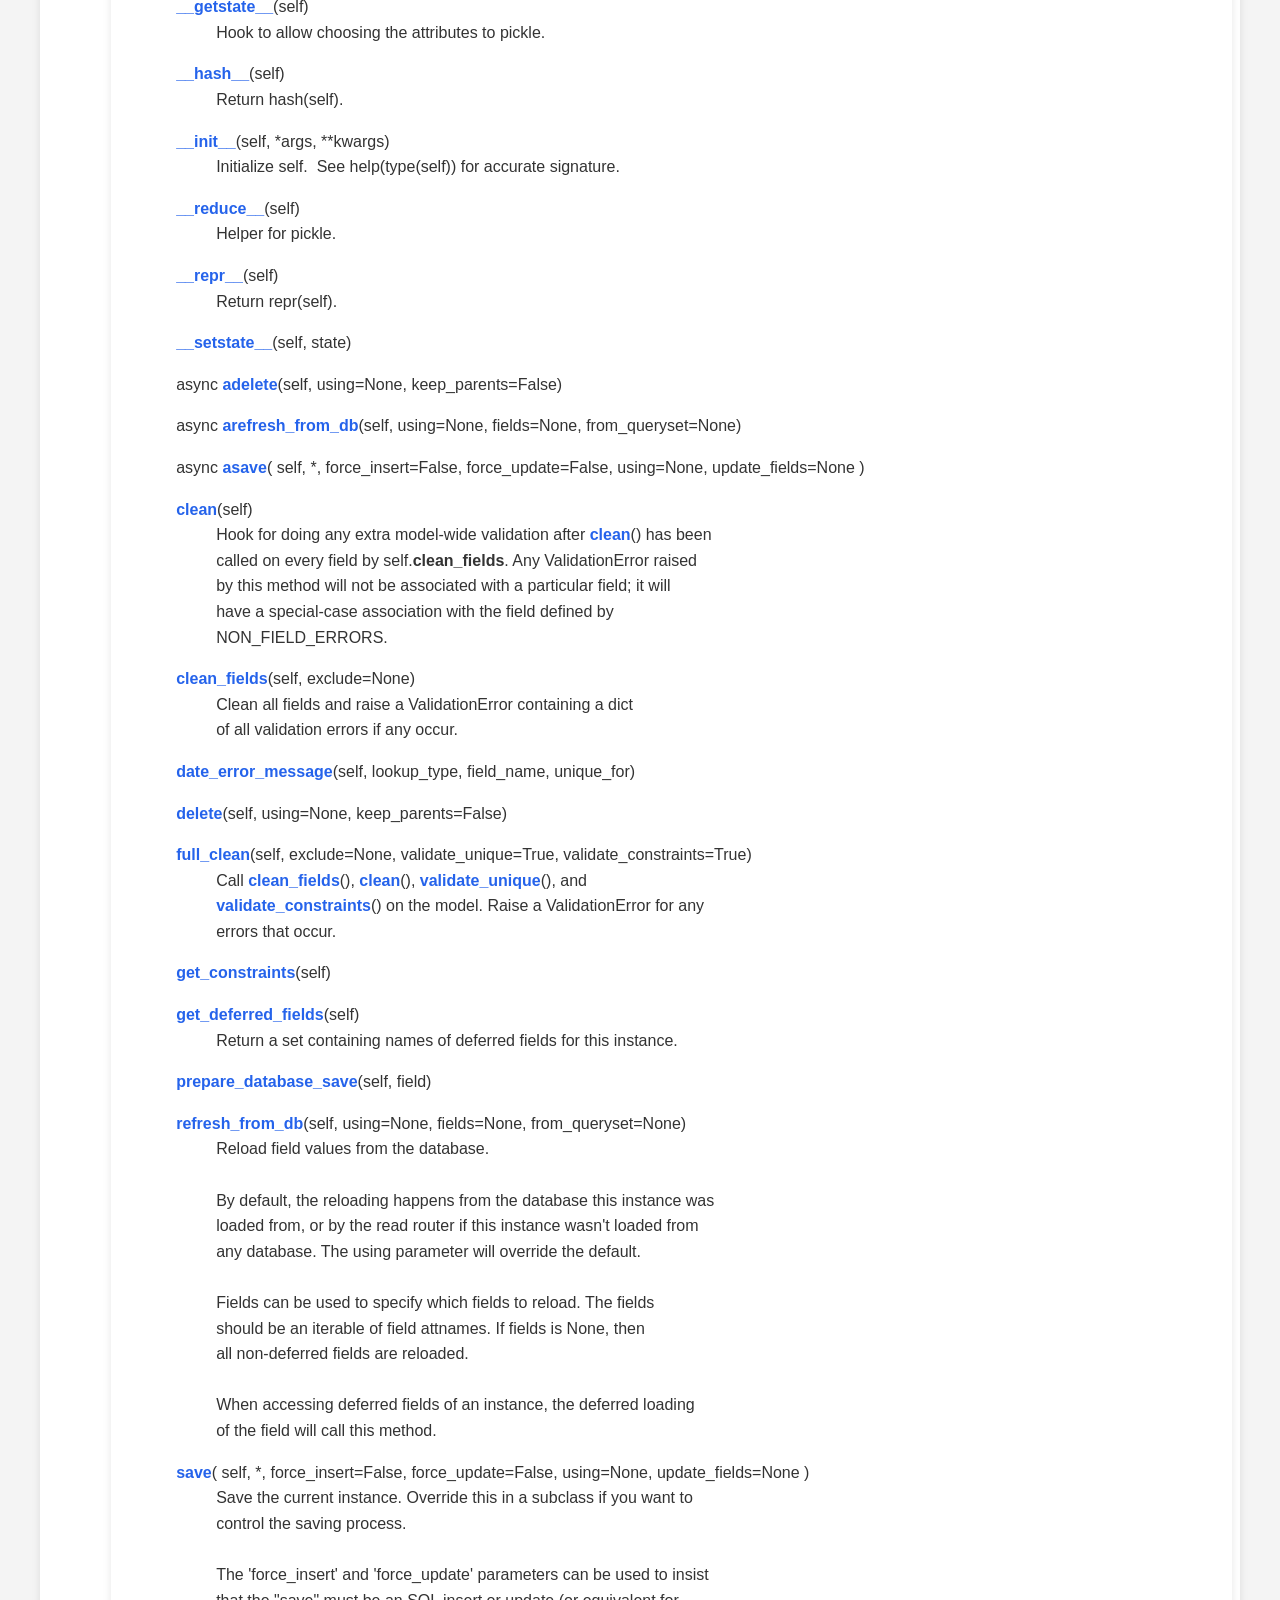
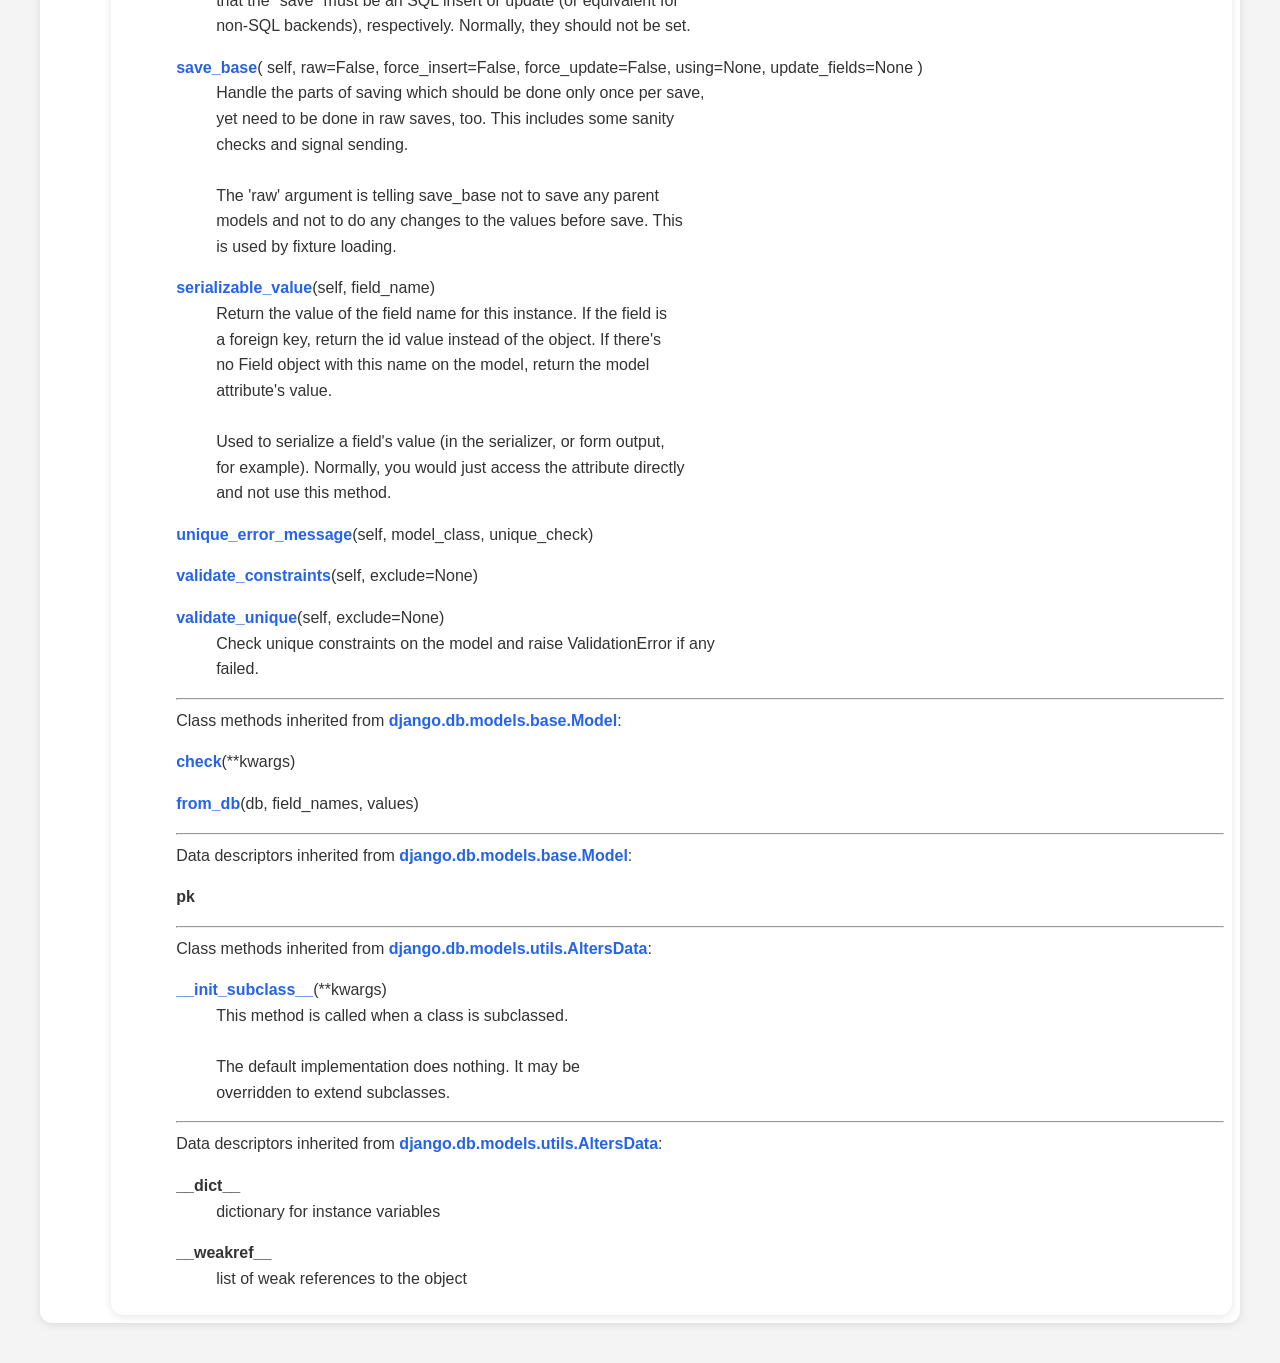
==== commit a7b3d1b7: "html creados de nuevo con exito" ====
--- a/blog.models.html
+++ b/blog.models.html
@@ -9,7 +9,7 @@
 <table class="heading">
 <tr class="heading-text decor">
 <td class="title">&nbsp;<br><strong class="title"><a href="blog.html" class="white">blog</a>.models</strong></td>
-<td class="extra"><a href=".">index</a><br><a href="file:/home/runner/work/Django/Django/blog/models.py">/home/runner/work/Django/Django/blog/models.py</a></td></tr></table>
+<td class="extra"><a href=".">index</a><br><a href="file:c%3A%5Cusers%5Czakar%5Cdocuments%5Cvs%20code%5Cprogramacio%5Cbloc%206%5Cmy_site%5Cblog%5Cmodels.py">c:\users\zakar\documents\vs code\programacio\bloc 6\my_site\blog\models.py</a></td></tr></table>
     <p></p>
 <p>
 <table class="section">
@@ -92,7 +92,14 @@
 
 <dl><dt>async <a name="Author-arefresh_from_db"><strong>arefresh_from_db</strong></a>(self, using=None, fields=None, from_queryset=None)</dt></dl>
 
-<dl><dt>async <a name="Author-asave"><strong>asave</strong></a>(self, *, force_insert=False, force_update=False, using=None, update_fields=None)</dt></dl>
+<dl><dt>async <a name="Author-asave"><strong>asave</strong></a>(
+    self,
+    *,
+    force_insert=False,
+    force_update=False,
+    using=None,
+    update_fields=None
+)</dt></dl>
 
 <dl><dt><a name="Author-clean"><strong>clean</strong></a>(self)</dt><dd><span class="code">Hook&nbsp;for&nbsp;doing&nbsp;any&nbsp;extra&nbsp;model-wide&nbsp;validation&nbsp;after&nbsp;<a href="#Author-clean">clean</a>()&nbsp;has&nbsp;been<br>
 called&nbsp;on&nbsp;every&nbsp;field&nbsp;by&nbsp;self.<strong>clean_fields</strong>.&nbsp;Any&nbsp;ValidationError&nbsp;raised<br>
@@ -130,14 +137,28 @@
 When&nbsp;accessing&nbsp;deferred&nbsp;fields&nbsp;of&nbsp;an&nbsp;instance,&nbsp;the&nbsp;deferred&nbsp;loading<br>
 of&nbsp;the&nbsp;field&nbsp;will&nbsp;call&nbsp;this&nbsp;method.</span></dd></dl>
 
-<dl><dt><a name="Author-save"><strong>save</strong></a>(self, *, force_insert=False, force_update=False, using=None, update_fields=None)</dt><dd><span class="code">Save&nbsp;the&nbsp;current&nbsp;instance.&nbsp;Override&nbsp;this&nbsp;in&nbsp;a&nbsp;subclass&nbsp;if&nbsp;you&nbsp;want&nbsp;to<br>
+<dl><dt><a name="Author-save"><strong>save</strong></a>(
+    self,
+    *,
+    force_insert=False,
+    force_update=False,
+    using=None,
+    update_fields=None
+)</dt><dd><span class="code">Save&nbsp;the&nbsp;current&nbsp;instance.&nbsp;Override&nbsp;this&nbsp;in&nbsp;a&nbsp;subclass&nbsp;if&nbsp;you&nbsp;want&nbsp;to<br>
 control&nbsp;the&nbsp;saving&nbsp;process.<br>
 &nbsp;<br>
 The&nbsp;'force_insert'&nbsp;and&nbsp;'force_update'&nbsp;parameters&nbsp;can&nbsp;be&nbsp;used&nbsp;to&nbsp;insist<br>
 that&nbsp;the&nbsp;"save"&nbsp;must&nbsp;be&nbsp;an&nbsp;SQL&nbsp;insert&nbsp;or&nbsp;update&nbsp;(or&nbsp;equivalent&nbsp;for<br>
 non-SQL&nbsp;backends),&nbsp;respectively.&nbsp;Normally,&nbsp;they&nbsp;should&nbsp;not&nbsp;be&nbsp;set.</span></dd></dl>
 
-<dl><dt><a name="Author-save_base"><strong>save_base</strong></a>(self, raw=False, force_insert=False, force_update=False, using=None, update_fields=None)</dt><dd><span class="code">Handle&nbsp;the&nbsp;parts&nbsp;of&nbsp;saving&nbsp;which&nbsp;should&nbsp;be&nbsp;done&nbsp;only&nbsp;once&nbsp;per&nbsp;save,<br>
+<dl><dt><a name="Author-save_base"><strong>save_base</strong></a>(
+    self,
+    raw=False,
+    force_insert=False,
+    force_update=False,
+    using=None,
+    update_fields=None
+)</dt><dd><span class="code">Handle&nbsp;the&nbsp;parts&nbsp;of&nbsp;saving&nbsp;which&nbsp;should&nbsp;be&nbsp;done&nbsp;only&nbsp;once&nbsp;per&nbsp;save,<br>
 yet&nbsp;need&nbsp;to&nbsp;be&nbsp;done&nbsp;in&nbsp;raw&nbsp;saves,&nbsp;too.&nbsp;This&nbsp;includes&nbsp;some&nbsp;sanity<br>
 checks&nbsp;and&nbsp;signal&nbsp;sending.<br>
 &nbsp;<br>
@@ -211,9 +232,21 @@
 <strong>excerpt</strong> = &lt;django.db.models.query_utils.DeferredAttribute object&gt;
 <dl><dt><a name="Post-get_absolute_url"><strong>get_absolute_url</strong></a>(self)</dt><dd><span class="code">Retorna&nbsp;la&nbsp;URL&nbsp;del&nbsp;detall&nbsp;del&nbsp;post.</span></dd></dl>
 
-<dl><dt><a name="Post-get_next_by_date"><strong>get_next_by_date</strong></a> = _method(self, *, field=&lt;django.db.models.fields.DateField: date&gt;, is_next=True, **kwargs)<span class="grey"><span class="heading-text"> from functools.partialmethod._make_unbound_method.<locals></span></span></dt></dl>
-
-<dl><dt><a name="Post-get_previous_by_date"><strong>get_previous_by_date</strong></a> = _method(self, *, field=&lt;django.db.models.fields.DateField: date&gt;, is_next=False, **kwargs)<span class="grey"><span class="heading-text"> from functools.partialmethod._make_unbound_method.<locals></span></span></dt></dl>
+<dl><dt><a name="Post-get_next_by_date"><strong>get_next_by_date</strong></a> = _method(
+    self,
+    *,
+    field=&lt;django.db.models.fields.DateField: date&gt;,
+    is_next=True,
+    **kwargs
+)<span class="grey"><span class="heading-text"> from functools.partialmethod._make_unbound_method.<locals></span></span></dt></dl>
+
+<dl><dt><a name="Post-get_previous_by_date"><strong>get_previous_by_date</strong></a> = _method(
+    self,
+    *,
+    field=&lt;django.db.models.fields.DateField: date&gt;,
+    is_next=False,
+    **kwargs
+)<span class="grey"><span class="heading-text"> from functools.partialmethod._make_unbound_method.<locals></span></span></dt></dl>
 
 <strong>id</strong> = &lt;django.db.models.query_utils.DeferredAttribute object&gt;
 <strong>image_name</strong> = &lt;django.db.models.query_utils.DeferredAttribute object&gt;
@@ -257,7 +290,14 @@
 
 <dl><dt>async <a name="Post-arefresh_from_db"><strong>arefresh_from_db</strong></a>(self, using=None, fields=None, from_queryset=None)</dt></dl>
 
-<dl><dt>async <a name="Post-asave"><strong>asave</strong></a>(self, *, force_insert=False, force_update=False, using=None, update_fields=None)</dt></dl>
+<dl><dt>async <a name="Post-asave"><strong>asave</strong></a>(
+    self,
+    *,
+    force_insert=False,
+    force_update=False,
+    using=None,
+    update_fields=None
+)</dt></dl>
 
 <dl><dt><a name="Post-clean"><strong>clean</strong></a>(self)</dt><dd><span class="code">Hook&nbsp;for&nbsp;doing&nbsp;any&nbsp;extra&nbsp;model-wide&nbsp;validation&nbsp;after&nbsp;<a href="#Post-clean">clean</a>()&nbsp;has&nbsp;been<br>
 called&nbsp;on&nbsp;every&nbsp;field&nbsp;by&nbsp;self.<strong>clean_fields</strong>.&nbsp;Any&nbsp;ValidationError&nbsp;raised<br>
@@ -295,14 +335,28 @@
 When&nbsp;accessing&nbsp;deferred&nbsp;fields&nbsp;of&nbsp;an&nbsp;instance,&nbsp;the&nbsp;deferred&nbsp;loading<br>
 of&nbsp;the&nbsp;field&nbsp;will&nbsp;call&nbsp;this&nbsp;method.</span></dd></dl>
 
-<dl><dt><a name="Post-save"><strong>save</strong></a>(self, *, force_insert=False, force_update=False, using=None, update_fields=None)</dt><dd><span class="code">Save&nbsp;the&nbsp;current&nbsp;instance.&nbsp;Override&nbsp;this&nbsp;in&nbsp;a&nbsp;subclass&nbsp;if&nbsp;you&nbsp;want&nbsp;to<br>
+<dl><dt><a name="Post-save"><strong>save</strong></a>(
+    self,
+    *,
+    force_insert=False,
+    force_update=False,
+    using=None,
+    update_fields=None
+)</dt><dd><span class="code">Save&nbsp;the&nbsp;current&nbsp;instance.&nbsp;Override&nbsp;this&nbsp;in&nbsp;a&nbsp;subclass&nbsp;if&nbsp;you&nbsp;want&nbsp;to<br>
 control&nbsp;the&nbsp;saving&nbsp;process.<br>
 &nbsp;<br>
 The&nbsp;'force_insert'&nbsp;and&nbsp;'force_update'&nbsp;parameters&nbsp;can&nbsp;be&nbsp;used&nbsp;to&nbsp;insist<br>
 that&nbsp;the&nbsp;"save"&nbsp;must&nbsp;be&nbsp;an&nbsp;SQL&nbsp;insert&nbsp;or&nbsp;update&nbsp;(or&nbsp;equivalent&nbsp;for<br>
 non-SQL&nbsp;backends),&nbsp;respectively.&nbsp;Normally,&nbsp;they&nbsp;should&nbsp;not&nbsp;be&nbsp;set.</span></dd></dl>
 
-<dl><dt><a name="Post-save_base"><strong>save_base</strong></a>(self, raw=False, force_insert=False, force_update=False, using=None, update_fields=None)</dt><dd><span class="code">Handle&nbsp;the&nbsp;parts&nbsp;of&nbsp;saving&nbsp;which&nbsp;should&nbsp;be&nbsp;done&nbsp;only&nbsp;once&nbsp;per&nbsp;save,<br>
+<dl><dt><a name="Post-save_base"><strong>save_base</strong></a>(
+    self,
+    raw=False,
+    force_insert=False,
+    force_update=False,
+    using=None,
+    update_fields=None
+)</dt><dd><span class="code">Handle&nbsp;the&nbsp;parts&nbsp;of&nbsp;saving&nbsp;which&nbsp;should&nbsp;be&nbsp;done&nbsp;only&nbsp;once&nbsp;per&nbsp;save,<br>
 yet&nbsp;need&nbsp;to&nbsp;be&nbsp;done&nbsp;in&nbsp;raw&nbsp;saves,&nbsp;too.&nbsp;This&nbsp;includes&nbsp;some&nbsp;sanity<br>
 checks&nbsp;and&nbsp;signal&nbsp;sending.<br>
 &nbsp;<br>
@@ -407,7 +461,14 @@
 
 <dl><dt>async <a name="Tag-arefresh_from_db"><strong>arefresh_from_db</strong></a>(self, using=None, fields=None, from_queryset=None)</dt></dl>
 
-<dl><dt>async <a name="Tag-asave"><strong>asave</strong></a>(self, *, force_insert=False, force_update=False, using=None, update_fields=None)</dt></dl>
+<dl><dt>async <a name="Tag-asave"><strong>asave</strong></a>(
+    self,
+    *,
+    force_insert=False,
+    force_update=False,
+    using=None,
+    update_fields=None
+)</dt></dl>
 
 <dl><dt><a name="Tag-clean"><strong>clean</strong></a>(self)</dt><dd><span class="code">Hook&nbsp;for&nbsp;doing&nbsp;any&nbsp;extra&nbsp;model-wide&nbsp;validation&nbsp;after&nbsp;<a href="#Tag-clean">clean</a>()&nbsp;has&nbsp;been<br>
 called&nbsp;on&nbsp;every&nbsp;field&nbsp;by&nbsp;self.<strong>clean_fields</strong>.&nbsp;Any&nbsp;ValidationError&nbsp;raised<br>
@@ -445,14 +506,28 @@
 When&nbsp;accessing&nbsp;deferred&nbsp;fields&nbsp;of&nbsp;an&nbsp;instance,&nbsp;the&nbsp;deferred&nbsp;loading<br>
 of&nbsp;the&nbsp;field&nbsp;will&nbsp;call&nbsp;this&nbsp;method.</span></dd></dl>
 
-<dl><dt><a name="Tag-save"><strong>save</strong></a>(self, *, force_insert=False, force_update=False, using=None, update_fields=None)</dt><dd><span class="code">Save&nbsp;the&nbsp;current&nbsp;instance.&nbsp;Override&nbsp;this&nbsp;in&nbsp;a&nbsp;subclass&nbsp;if&nbsp;you&nbsp;want&nbsp;to<br>
+<dl><dt><a name="Tag-save"><strong>save</strong></a>(
+    self,
+    *,
+    force_insert=False,
+    force_update=False,
+    using=None,
+    update_fields=None
+)</dt><dd><span class="code">Save&nbsp;the&nbsp;current&nbsp;instance.&nbsp;Override&nbsp;this&nbsp;in&nbsp;a&nbsp;subclass&nbsp;if&nbsp;you&nbsp;want&nbsp;to<br>
 control&nbsp;the&nbsp;saving&nbsp;process.<br>
 &nbsp;<br>
 The&nbsp;'force_insert'&nbsp;and&nbsp;'force_update'&nbsp;parameters&nbsp;can&nbsp;be&nbsp;used&nbsp;to&nbsp;insist<br>
 that&nbsp;the&nbsp;"save"&nbsp;must&nbsp;be&nbsp;an&nbsp;SQL&nbsp;insert&nbsp;or&nbsp;update&nbsp;(or&nbsp;equivalent&nbsp;for<br>
 non-SQL&nbsp;backends),&nbsp;respectively.&nbsp;Normally,&nbsp;they&nbsp;should&nbsp;not&nbsp;be&nbsp;set.</span></dd></dl>
 
-<dl><dt><a name="Tag-save_base"><strong>save_base</strong></a>(self, raw=False, force_insert=False, force_update=False, using=None, update_fields=None)</dt><dd><span class="code">Handle&nbsp;the&nbsp;parts&nbsp;of&nbsp;saving&nbsp;which&nbsp;should&nbsp;be&nbsp;done&nbsp;only&nbsp;once&nbsp;per&nbsp;save,<br>
+<dl><dt><a name="Tag-save_base"><strong>save_base</strong></a>(
+    self,
+    raw=False,
+    force_insert=False,
+    force_update=False,
+    using=None,
+    update_fields=None
+)</dt><dd><span class="code">Handle&nbsp;the&nbsp;parts&nbsp;of&nbsp;saving&nbsp;which&nbsp;should&nbsp;be&nbsp;done&nbsp;only&nbsp;once&nbsp;per&nbsp;save,<br>
 yet&nbsp;need&nbsp;to&nbsp;be&nbsp;done&nbsp;in&nbsp;raw&nbsp;saves,&nbsp;too.&nbsp;This&nbsp;includes&nbsp;some&nbsp;sanity<br>
 checks&nbsp;and&nbsp;signal&nbsp;sending.<br>
 &nbsp;<br>
